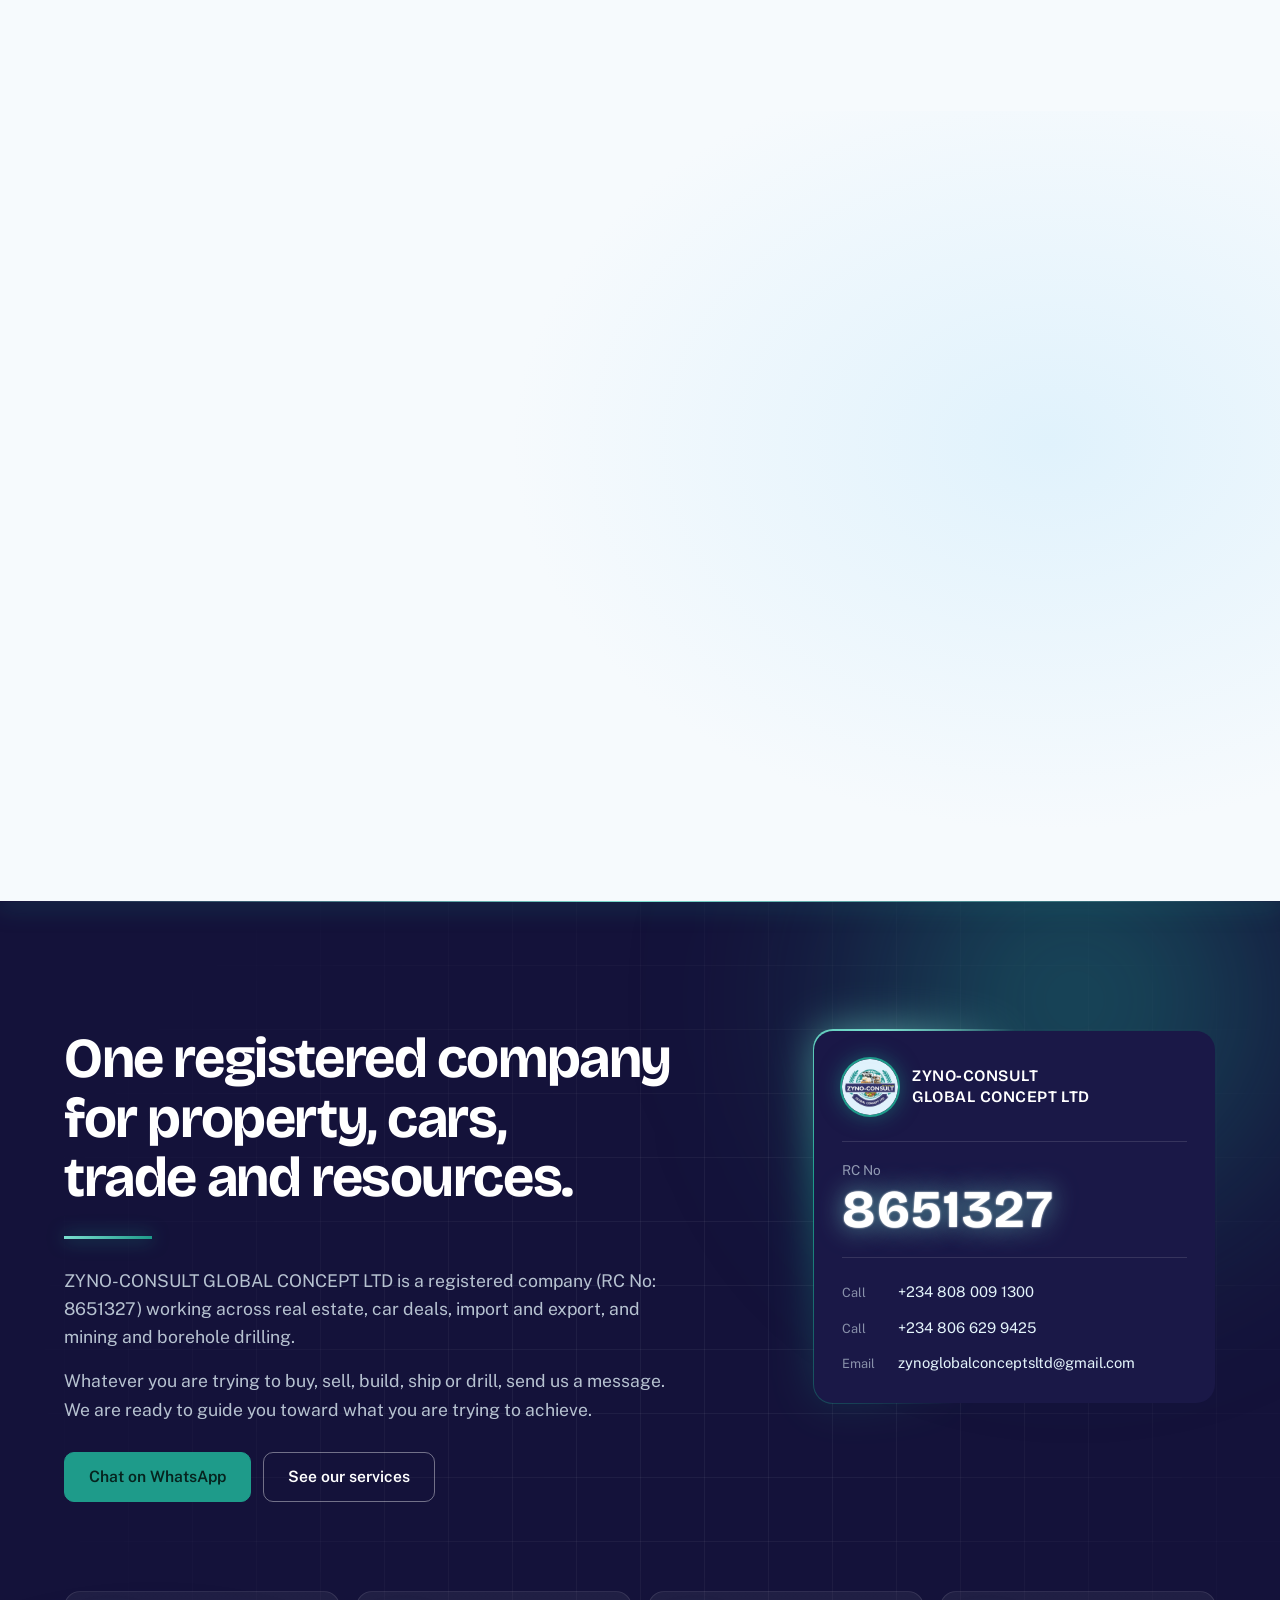
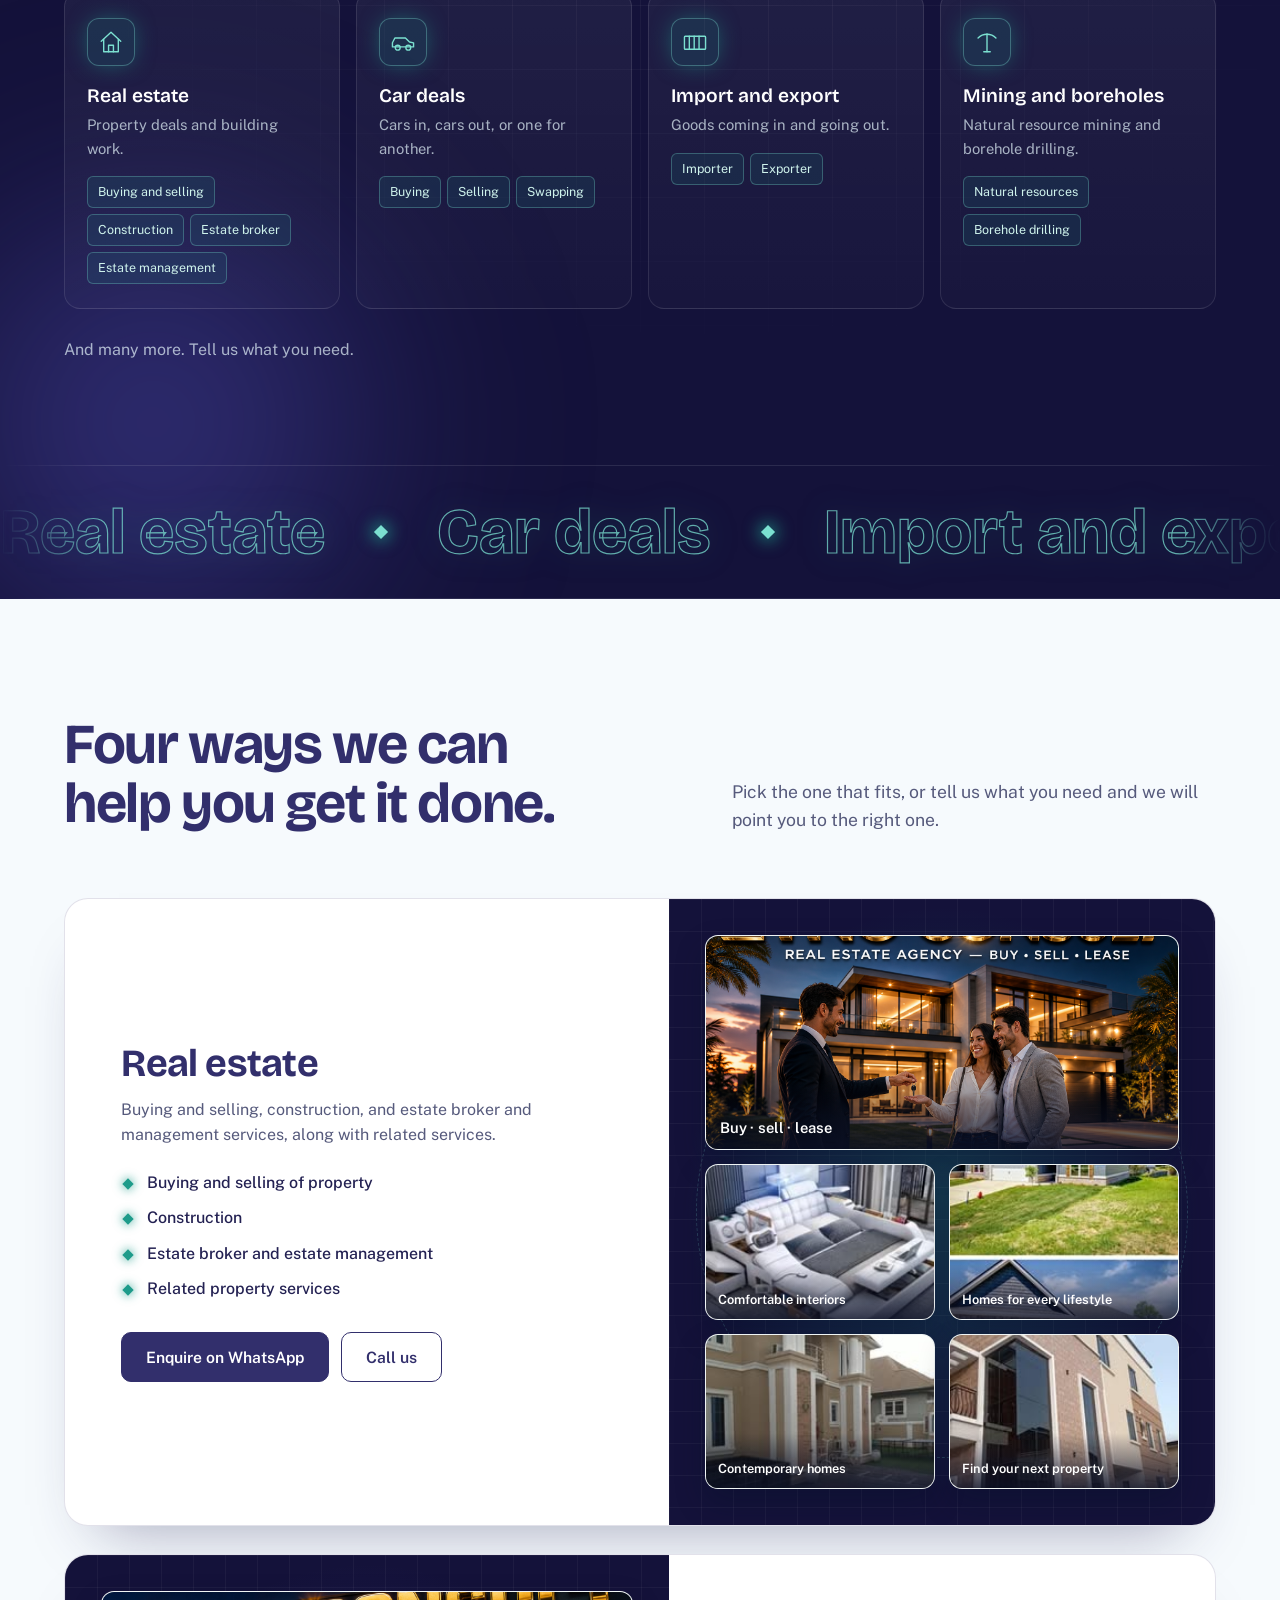
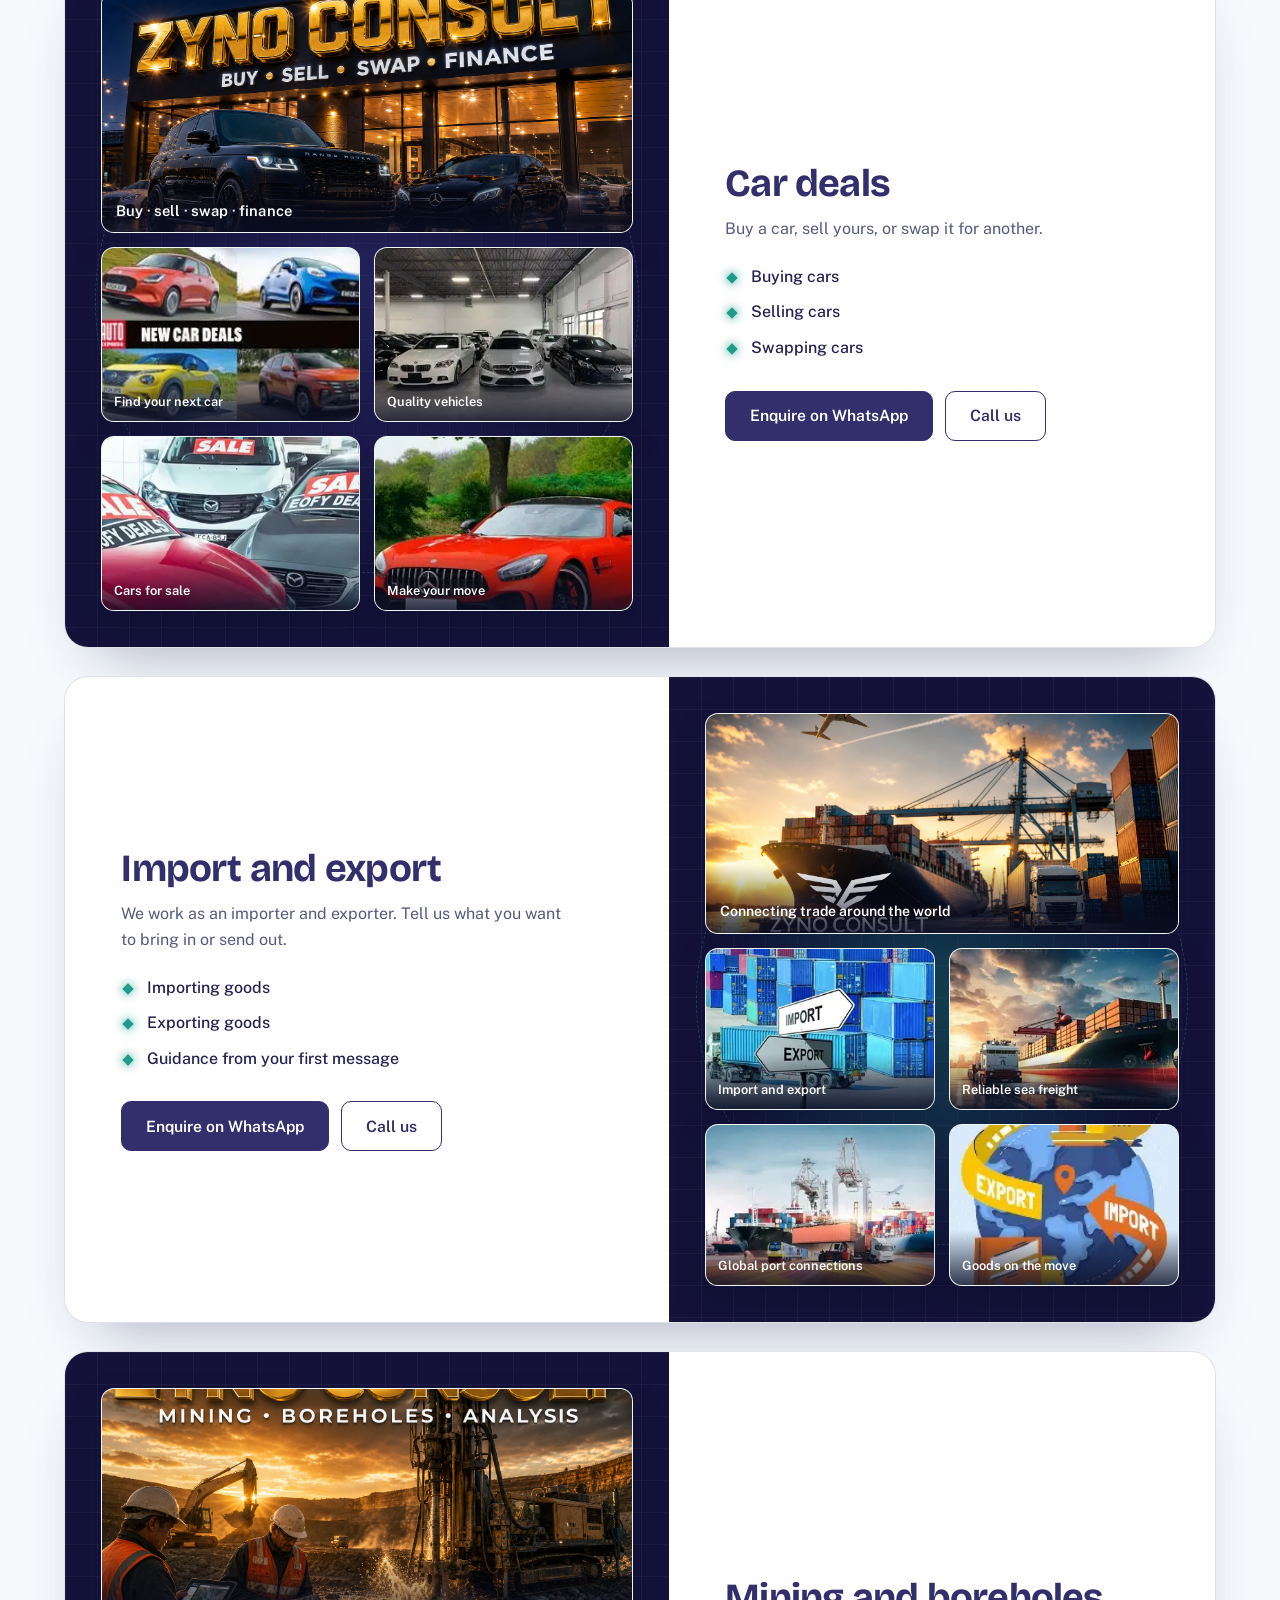
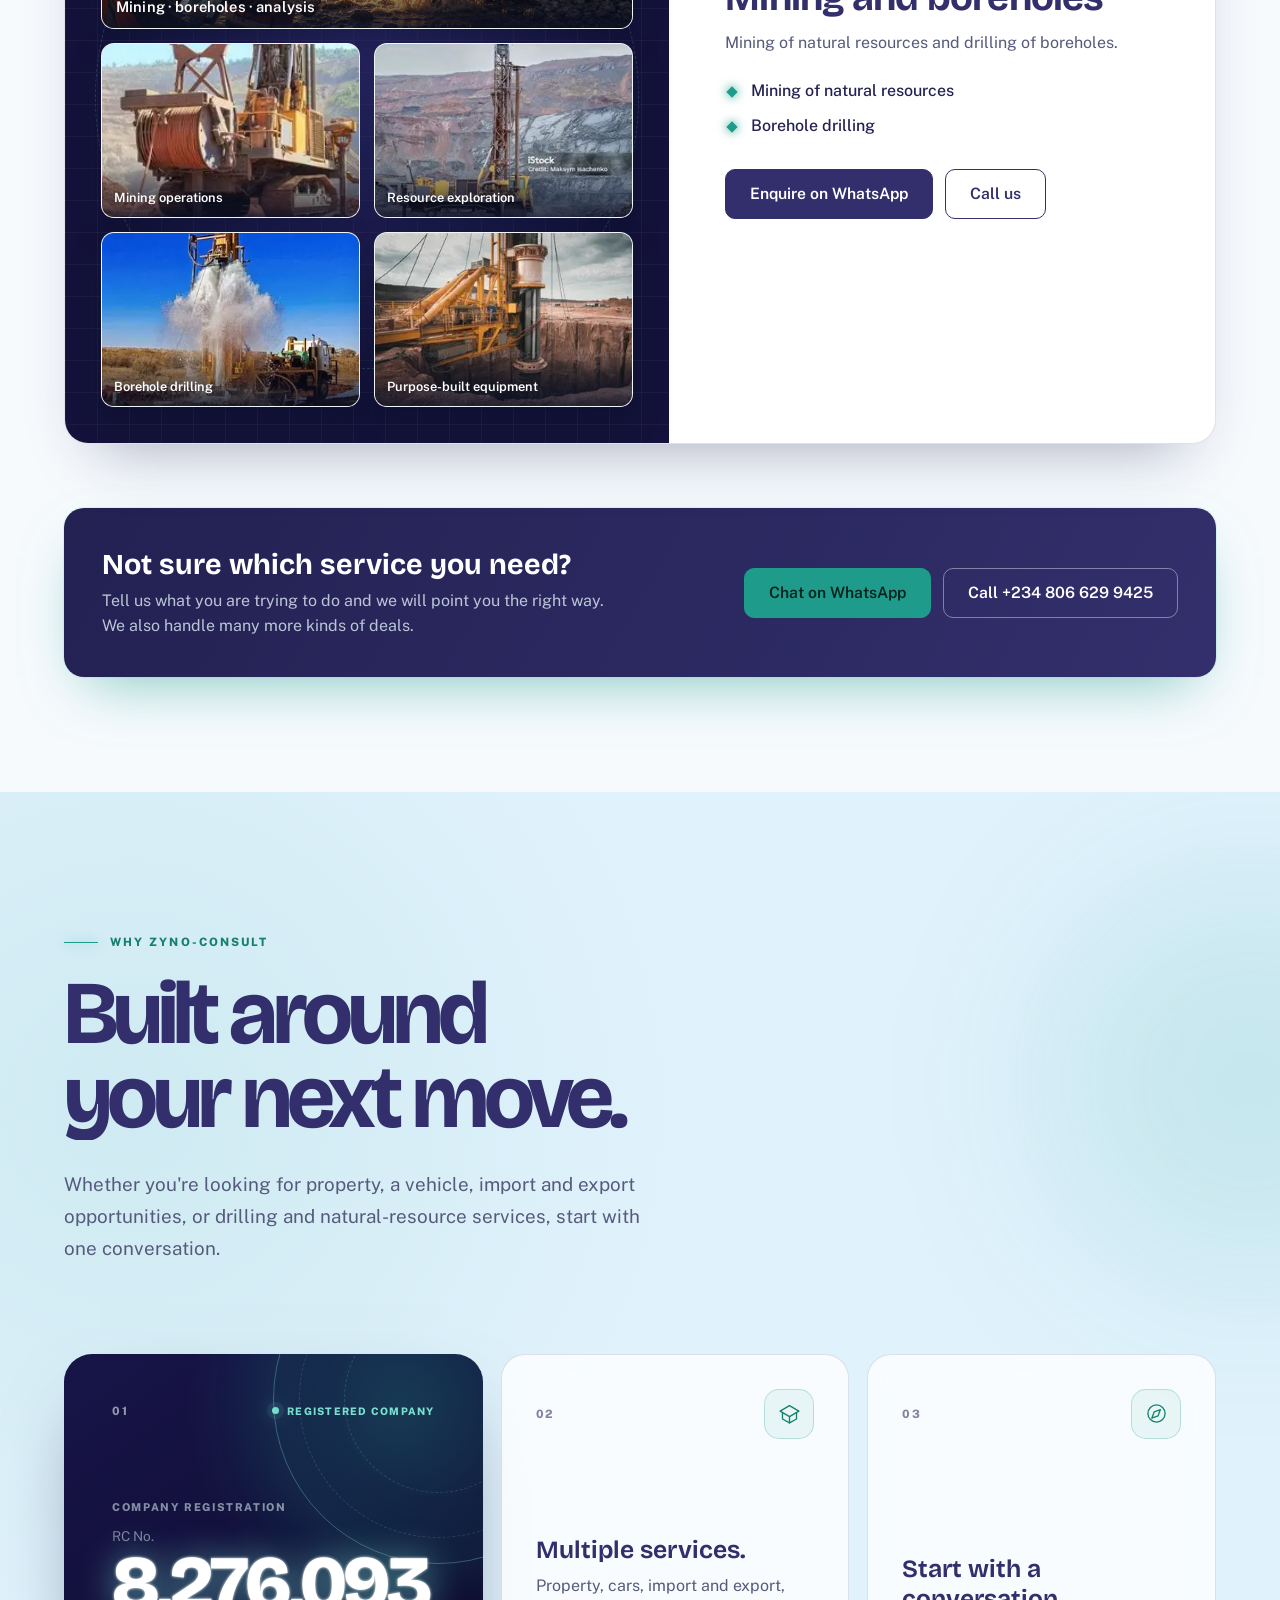
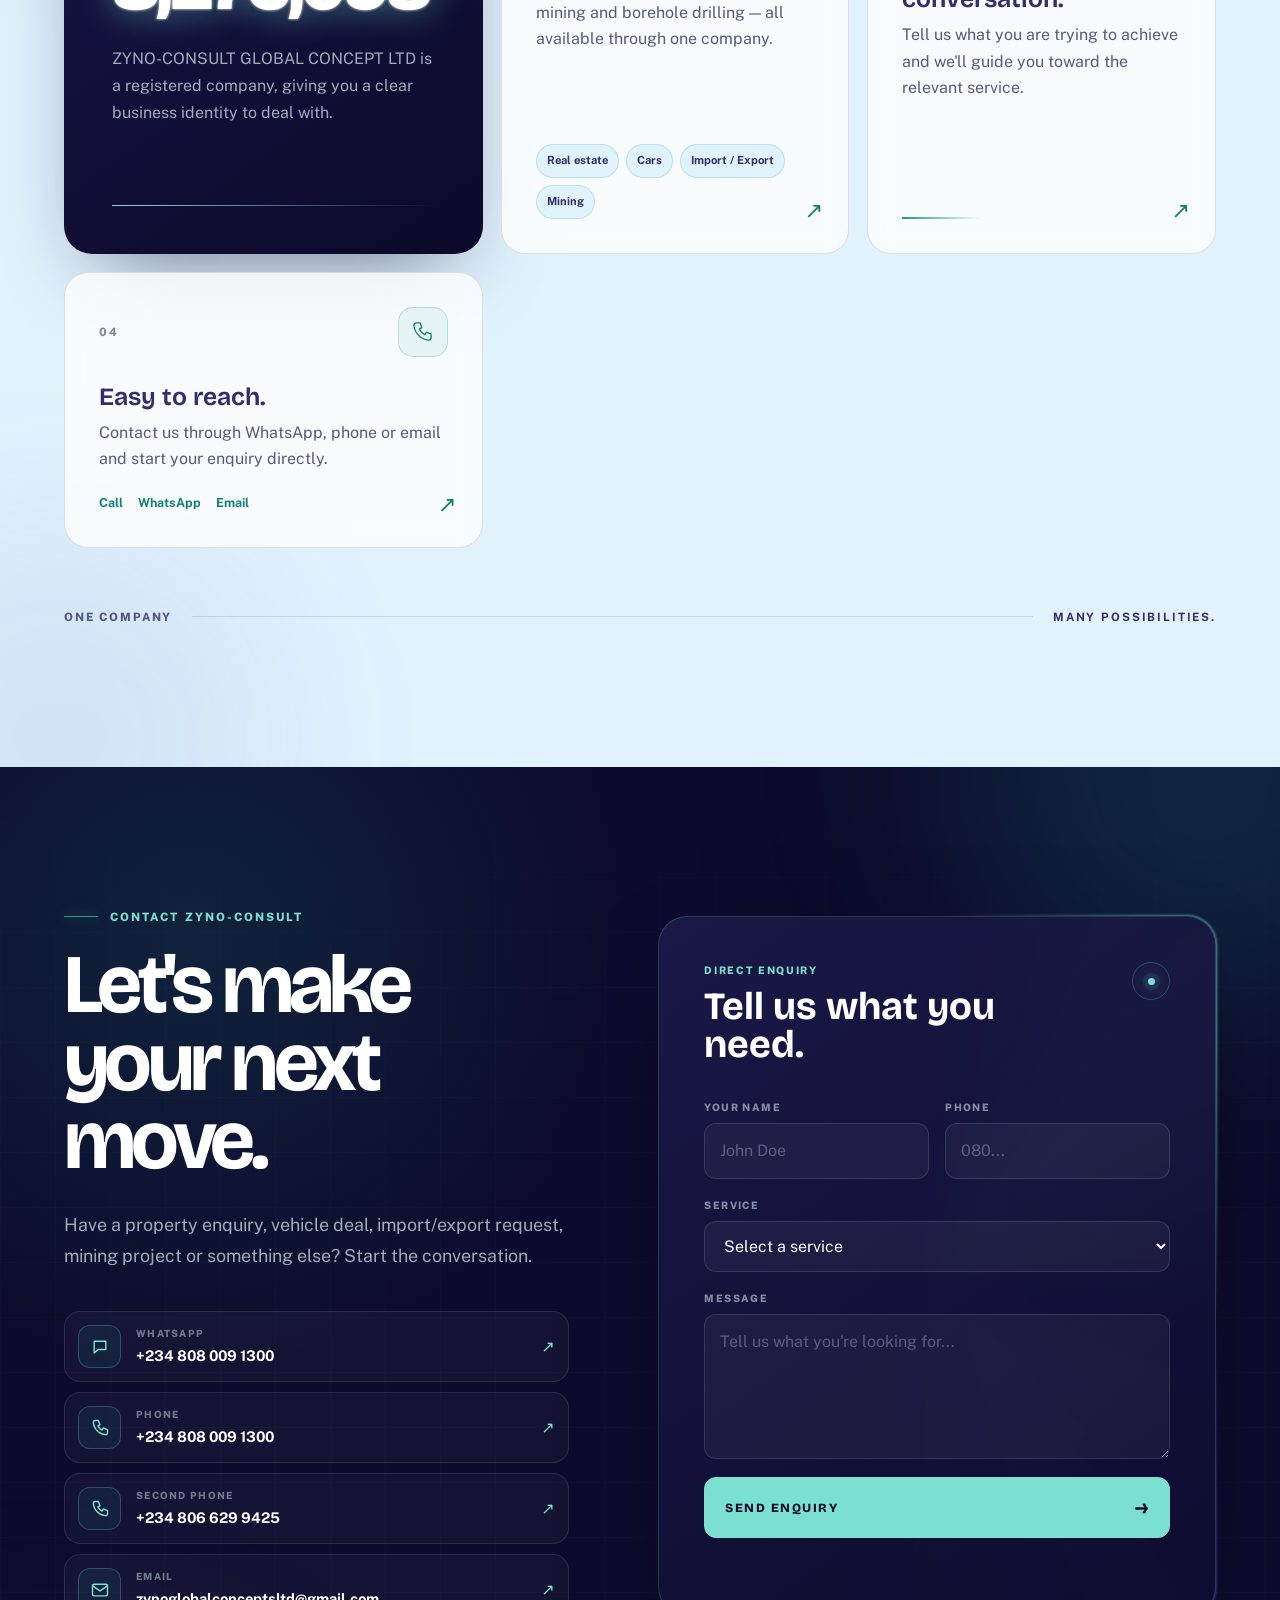
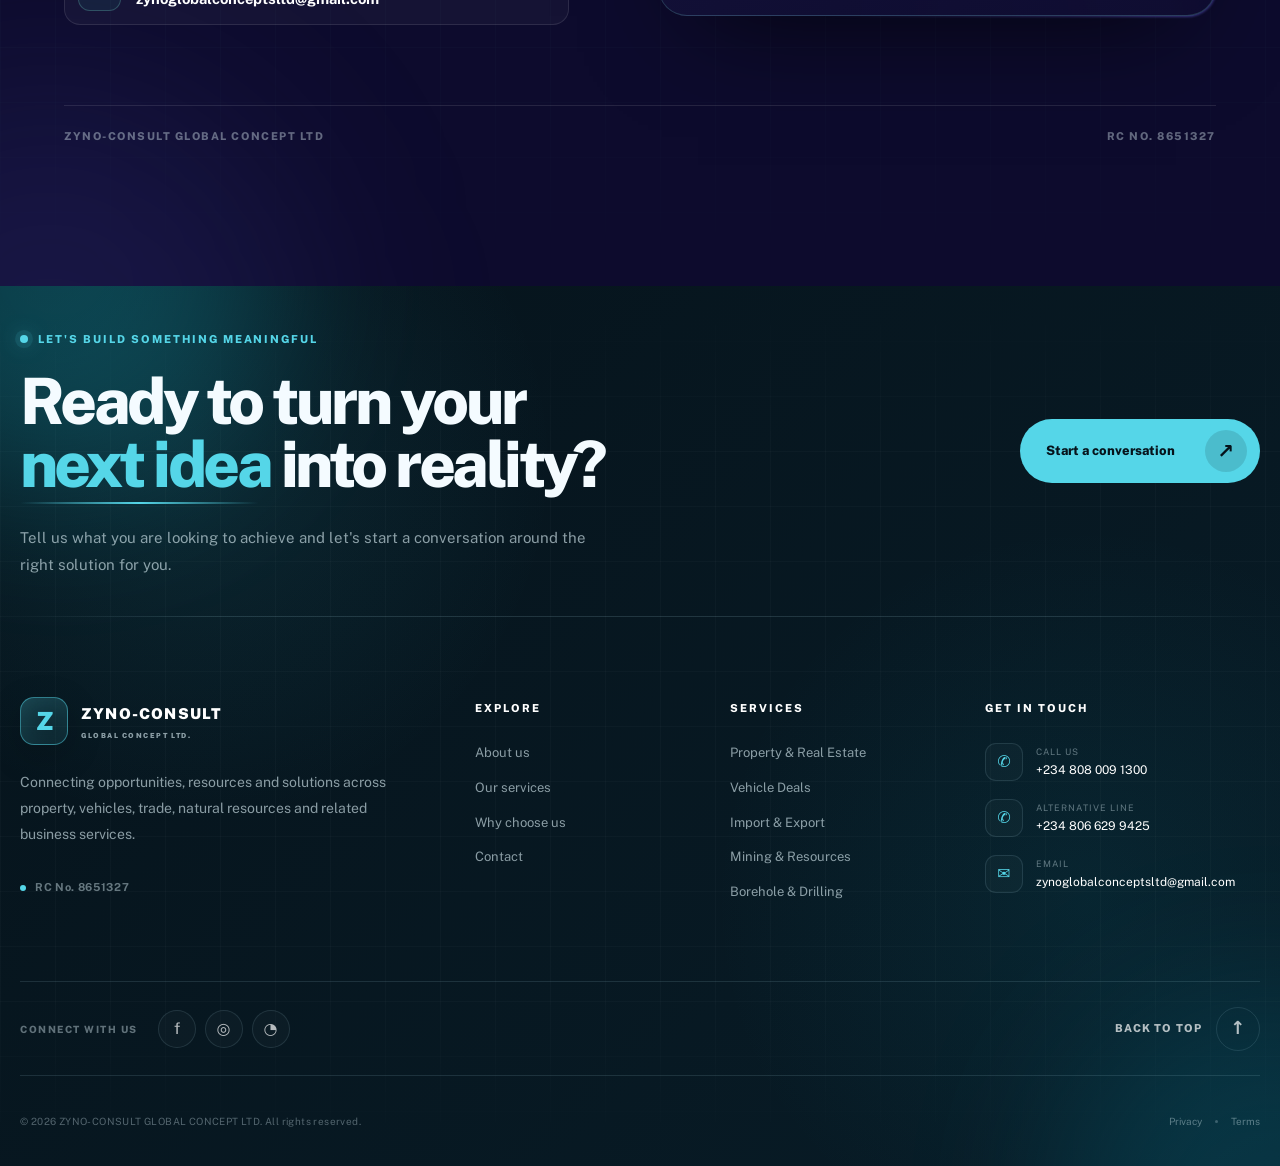
==== index.html @ 854aaab2 "initail commit" ====
<!DOCTYPE html>
<html lang="en">
<head>
  <meta charset="UTF-8">
  <meta name="viewport" content="width=device-width, initial-scale=1">
  <title>ZYNO-CONSULT GLOBAL CONCEPT LTD | Real estate, cars, import and export, mining</title>
  <meta name="description" content="ZYNO-CONSULT GLOBAL CONCEPT LTD (RC 8651327): real estate deals, car buying, selling and swapping, import and export, mining and borehole drilling.">
  <meta name="theme-color" content="#E0F2FC">
  <link rel="icon" href="logo-badge.png" type="image/png">
  <link rel="preload" as="image" href="logo-badge.png">

  <link rel="preconnect" href="https://fonts.googleapis.com">
  <link rel="preconnect" href="https://fonts.gstatic.com" crossorigin>
  <link href="https://fonts.googleapis.com/css2?family=Bricolage+Grotesque:opsz,wght@12..96,500..800&family=Public+Sans:wght@400;500;600&display=swap" rel="stylesheet">
  <link rel="stylesheet" href="style.css">

  <!-- Marks JS as active and guarantees the loader can never trap the page -->
  <script>
    (function () {
      var d = document.documentElement;
      d.classList.add('js', 'is-loading');
      setTimeout(function () {
        if (!d.classList.contains('is-ready')) {
          d.classList.remove('is-loading');
          d.classList.add('is-ready', 'loader-off');
        }
      }, 9000);
    })();
  </script>
</head>
<body>

  <!-- Loader: the logo rolls in, then the screen lifts away -->
  <div id="loader" class="loader" role="status" aria-label="Loading ZYNO-CONSULT">
    <div class="loader__inner">
      <img class="loader__logo" src="logo-badge.png" width="640" height="640" alt="">
      <div class="loader__bar" aria-hidden="true"><i></i></div>
    </div>
  </div>

  <!-- Top bar -->
  <div class="topbar">
    <div class="wrap topbar__in">
      <ul class="topbar__contact">
        <li><a href="tel:+2348080091300">+234 808 009 1300</a></li>
        <li><a href="tel:+2348066299425">+234 806 629 9425</a></li>
        <li class="topbar__mail"><a href="mailto:zynoglobalconceptsltd@gmail.com">zynoglobalconceptsltd@gmail.com</a></li>
      </ul>
      <p class="topbar__rc">RC No: 8651327</p>
    </div>
  </div>

  <!-- Sticky header -->
  <header class="site-header" id="siteHeader">
    <div class="wrap navbar">

      <a class="brand" href="#top" aria-label="ZYNO-CONSULT home">
        <img src="logo-badge.png" width="44" height="44" alt="">
        <span class="brand__text">
          <strong>ZYNO-CONSULT</strong>
          <small>Global Concept Ltd</small>
        </span>
      </a>

      <button class="burger" id="burger" type="button" aria-label="Open menu" aria-expanded="false" aria-controls="navPanel">
        <span></span><span></span><span></span>
      </button>

      <div class="nav-scrim" id="navScrim"></div>

      <nav class="nav" id="navPanel" aria-label="Main">
        <div class="nav__head">
          <span>Menu</span>
          <button class="nav__close" id="navClose" type="button" aria-label="Close menu">
            <svg viewBox="0 0 24 24" aria-hidden="true"><path d="M6 6l12 12M18 6 6 18"/></svg>
          </button>
        </div>

        <ul class="nav__list">
          <li><a class="nav__link is-active" href="#top">Home</a></li>
          <li><a class="nav__link" href="#about">About</a></li>
          <li class="has-menu">
            <div class="nav__row">
              <a class="nav__link" href="#services">Services</a>
              <button class="submenu-btn" type="button" aria-expanded="false" aria-label="Show services list">
                <svg viewBox="0 0 24 24" aria-hidden="true"><path d="m6 9 6 6 6-6"/></svg>
              </button>
            </div>
            <ul class="submenu">
              <li><a href="#real-estate">Real estate</a></li>
              <li><a href="#car-deals">Car deals</a></li>
              <li><a href="#import-export">Import and export</a></li>
              <li><a href="#mining-boreholes">Mining and boreholes</a></li>
            </ul>
          </li>
          <li><a class="nav__link" href="#why-us">Why choose us</a></li>
          <li><a class="nav__link" href="#contact">Contact</a></li>
        </ul>

        <div class="nav__foot">
          <a class="btn btn--small" href="https://wa.me/2348080091300?text=Hello%20ZYNO-CONSULT%2C%20I%20would%20like%20to%20make%20an%20enquiry." target="_blank" rel="noopener">WhatsApp us</a>
          <p class="nav__contact">
            <a href="tel:+2348080091300">+234 808 009 1300</a><br>
            <a href="tel:+2348066299425">+234 806 629 9425</a><br>
            <a href="mailto:zynoglobalconceptsltd@gmail.com">zynoglobalconceptsltd@gmail.com</a><br>
            RC No: 8651327
          </p>
        </div>
      </nav>

    </div>
  </header>

  <main>
    <section class="hero" id="top">
      <div class="wrap hero__main">
        <div class="hero__copy">
          <h1 class="hero__title">
            <span class="line"><span>Land, cars, cargo</span></span>
            <span class="line"><span>and minerals.</span></span>
            <span class="line"><span>One company to see</span></span>
            <span class="line"><span>it through.</span></span>
          </h1>
          <div class="reveal">
            <p class="hero__lead">
              We help you buy, sell, build, import, export and drill. Tell us what you need and we will guide you from your first message to done.
            </p>
            <div class="hero__actions">
              <a class="btn" href="#contact">Get a free qoute</a>
              <a class="btn btn--ghost" href="tel:+2348080091300">Call +234 808 009 1300</a>
            </div>
          </div>
        </div>

        <div class="badge reveal">
          <img src="logo-badge.png" width="640" height="640" alt="ZYNO-CONSULT Global Concept Ltd logo, RC No 8651327">
        </div>
      </div>

      <div class="services reveal">
        <ul class="services__grid">
          <li>
            <a href="#real-estate">
              <svg viewBox="0 0 32 32" aria-hidden="true"><path d="M4 15 16 4l12 11"/><path d="M7 13v15h18V13"/><path d="M13 28v-8h6v8"/></svg>
              <strong>Real estate</strong>
              <span>Buying, selling, construction and estate management.</span>
            </a>
          </li>
          <li>
            <a href="#car-deals">
              <svg viewBox="0 0 32 32" aria-hidden="true"><path d="M3 22v-5l3-6h13l5 5 5 1v5z"/><circle cx="9.5" cy="23" r="3"/><circle cx="22.5" cy="23" r="3"/></svg>
              <strong>Car deals</strong>
              <span>Buy, sell or swap cars.</span>
            </a>
          </li>
          <li>
            <a href="#import-export">
              <svg viewBox="0 0 32 32" aria-hidden="true"><rect x="3" y="9" width="26" height="16" rx="1"/><path d="M9 9v16M15 9v16M21 9v16"/></svg>
              <strong>Import and export</strong>
              <span>Goods brought in and shipped out.</span>
            </a>
          </li>
          <li>
            <a href="#mining-boreholes">
              <svg viewBox="0 0 32 32" aria-hidden="true"><path d="M5 11c6-6 16-6 22 0"/><path d="M16 6v22"/><path d="M12 28h8"/></svg>
              <strong>Mining and boreholes</strong>
              <span>Natural resource mining and borehole drilling.</span>
            </a>
          </li>
        </ul>
      </div>
    </section>

    <!-- Next sections go here, with these ids so the menu links work:
         #about, #services (containing #real-estate, #car-deals, #import-export, #mining-boreholes), #why-us, #contact -->
  </main>


        <!-- ================= ABOUT ================= -->
    <section class="about" id="about" aria-labelledby="about-title">
      <div class="about__glow about__glow--a" aria-hidden="true"></div>
      <div class="about__glow about__glow--b" aria-hidden="true"></div>
      <div class="about__grid-bg" aria-hidden="true"></div>

      <div class="wrap about__inner">
        <div class="about__head" data-reveal>
          <h2 class="about__title" id="about-title">
            <span class="mask"><span>One registered company</span></span>
            <span class="mask"><span>for property, cars,</span></span>
            <span class="mask"><span>trade and resources.</span></span>
          </h2>
          <span class="about__rule" aria-hidden="true"></span>
          <p class="about__text">
            ZYNO-CONSULT GLOBAL CONCEPT LTD is a registered company (RC No: 8651327) working across real estate, car deals, import and export, and mining and borehole drilling.
          </p>
          <p class="about__text">
            Whatever you are trying to buy, sell, build, ship or drill, send us a message. We are ready to guide you toward what you are trying to achieve.
          </p>
          <div class="about__actions">
            <a class="btn btn--glow" href="https://wa.me/2348080091300?text=Hello%20ZYNO-CONSULT%2C%20I%20would%20like%20to%20make%20an%20enquiry." target="_blank" rel="noopener">Chat on WhatsApp</a>
            <a class="btn btn--light" href="#services">See our services</a>
          </div>
        </div>

        <aside class="cert" data-reveal aria-label="Company details">
          <div class="cert__inner">
            <div class="cert__top">
              <img src="logo-badge.png" width="64" height="64" alt="">
              <p class="cert__name">ZYNO-CONSULT<br>GLOBAL CONCEPT LTD</p>
            </div>
            <p class="cert__rc"><span>RC No</span><strong>8651327</strong></p>
            <ul class="cert__list">
              <li><span>Call</span><a href="tel:+2348080091300">+234 808 009 1300</a></li>
              <li><span>Call</span><a href="tel:+2348066299425">+234 806 629 9425</a></li>
              <li><span>Email</span><a href="mailto:zynoglobalconceptsltd@gmail.com">zynoglobalconceptsltd@gmail.com</a></li>
            </ul>
          </div>
        </aside>
      </div>

      <div class="wrap about__cards">
        <ul class="cards" data-reveal>
          <li class="card" style="--i:0">
            <div class="card__icon"><svg viewBox="0 0 32 32" aria-hidden="true"><path d="M4 15 16 4l12 11"/><path d="M7 13v15h18V13"/><path d="M13 28v-8h6v8"/></svg></div>
            <h3>Real estate</h3>
            <p>Property deals and building work.</p>
            <ul class="chips">
              <li>Buying and selling</li><li>Construction</li><li>Estate broker</li><li>Estate management</li>
            </ul>
          </li>
          <li class="card" style="--i:1">
            <div class="card__icon"><svg viewBox="0 0 32 32" aria-hidden="true"><path d="M3 22v-5l3-6h13l5 5 5 1v5z"/><circle cx="9.5" cy="23" r="3"/><circle cx="22.5" cy="23" r="3"/></svg></div>
            <h3>Car deals</h3>
            <p>Cars in, cars out, or one for another.</p>
            <ul class="chips">
              <li>Buying</li><li>Selling</li><li>Swapping</li>
            </ul>
          </li>
          <li class="card" style="--i:2">
            <div class="card__icon"><svg viewBox="0 0 32 32" aria-hidden="true"><rect x="3" y="9" width="26" height="16" rx="1"/><path d="M9 9v16M15 9v16M21 9v16"/></svg></div>
            <h3>Import and export</h3>
            <p>Goods coming in and going out.</p>
            <ul class="chips">
              <li>Importer</li><li>Exporter</li>
            </ul>
          </li>
          <li class="card" style="--i:3">
            <div class="card__icon"><svg viewBox="0 0 32 32" aria-hidden="true"><path d="M5 11c6-6 16-6 22 0"/><path d="M16 6v22"/><path d="M12 28h8"/></svg></div>
            <h3>Mining and boreholes</h3>
            <p>Natural resource mining and borehole drilling.</p>
            <ul class="chips">
              <li>Natural resources</li><li>Borehole drilling</li>
            </ul>
          </li>
        </ul>
        <p class="about__more">And many more. Tell us what you need.</p>
      </div>

      <div class="marquee" data-reveal aria-hidden="true">
        <div class="marquee__track">
          <div class="marquee__group">
            <span>Real estate</span><i></i><span>Car deals</span><i></i><span>Import and export</span><i></i><span>Mining and boreholes</span><i></i><span>And many more</span><i></i>
          </div>
          <div class="marquee__group">
            <span>Real estate</span><i></i><span>Car deals</span><i></i><span>Import and export</span><i></i><span>Mining and boreholes</span><i></i><span>And many more</span><i></i>
          </div>
        </div>
      </div>
    </section>

 
    <!-- Next sections go here: #services (with #real-estate, #car-deals, #import-export, #mining-boreholes), #why-us, #contact -->

       <!-- ================= SERVICES ================= -->
    <section class="svcs" id="services" aria-labelledby="services-title">
      <div class="wrap">
        <div class="svcs__head" data-reveal>
          <h2 class="svcs__title" id="services-title">
            <span class="mask"><span>Four ways we can</span></span>
            <span class="mask"><span>help you get it done.</span></span>
          </h2>
          <p class="svcs__sub">Pick the one that fits, or tell us what you need and we will point you to the right one.</p>
        </div>

        <ol class="svc-stack">

          <!-- Real estate -->
          <li class="svc" id="real-estate" data-reveal style="--i:0">
            <article class="svc__card">
              <div class="svc__body">
                <h3 class="svc__title">Real estate</h3>
                <p class="svc__lead">Buying and selling, construction, and estate broker and management services, along with related services.</p>
                <ul class="svc__list">
                  <li>Buying and selling of property</li>
                  <li>Construction</li>
                  <li>Estate broker and estate management</li>
                  <li>Related property services</li>
                </ul>
                <div class="svc__cta">
                  <a class="btn" href="https://wa.me/2348080091300?text=Hello%20ZYNO-CONSULT%2C%20I%20would%20like%20to%20enquire%20about%20real%20estate." target="_blank" rel="noopener">Enquire on WhatsApp</a>
                  <a class="btn btn--ghost" href="tel:+2348080091300">Call us</a>
                </div>
              </div>
              <div class="svc__art svc__art--gallery svc__art--property" style="--tint:30,155,138">
                <div class="svc__gallery svc__property-gallery" aria-label="ZYNO-CONSULT real estate gallery">
                  <figure class="svc__photo svc__photo--hero" style="--photo-index:0">
                    <img src="zyno_real_estate.png" alt="ZYNO CONSULT real estate agency helping clients buy, sell, and lease homes" loading="lazy" decoding="async">
                    <figcaption>Buy · sell · lease</figcaption>
                  </figure>
                  <figure class="svc__photo" style="--photo-index:1">
                    <img src="zyno%20apart%201.jpg" alt="Modern white sectional sofa in a bright apartment" loading="lazy">
                    <figcaption>Comfortable interiors</figcaption>
                  </figure>
                  <figure class="svc__photo" style="--photo-index:2">
                    <img src="zyno%20part%202.jpg" alt="Modern detached home with a landscaped front lawn" loading="lazy">
                    <figcaption>Homes for every lifestyle</figcaption>
                  </figure>
                  <figure class="svc__photo" style="--photo-index:3">
                    <img src="zyno%20apart%203.jpg" alt="Contemporary multi-storey residential property" loading="lazy">
                    <figcaption>Contemporary homes</figcaption>
                  </figure>
                  <figure class="svc__photo" style="--photo-index:4">
                    <img src="zyno%20apart%20%204.jpg" alt="Spacious residential property with a covered entrance" loading="lazy">
                    <figcaption>Find your next property</figcaption>
                  </figure>
                </div>
              </div>
            </article>
          </li>

          <!-- Car deals -->
          <li class="svc" id="car-deals" data-reveal style="--i:1">
            <article class="svc__card">
              <div class="svc__body">
                <h3 class="svc__title">Car deals</h3>
                <p class="svc__lead">Buy a car, sell yours, or swap it for another.</p>
                <ul class="svc__list">
                  <li>Buying cars</li>
                  <li>Selling cars</li>
                  <li>Swapping cars</li>
                </ul>
                <div class="svc__cta">
                  <a class="btn" href="https://wa.me/2348080091300?text=Hello%20ZYNO-CONSULT%2C%20I%20would%20like%20to%20enquire%20about%20car%20deals." target="_blank" rel="noopener">Enquire on WhatsApp</a>
                  <a class="btn btn--ghost" href="tel:+2348080091300">Call us</a>
                </div>
              </div>
              <div class="svc__art svc__art--gallery svc__art--cars" style="--tint:91,87,201">
                <div class="svc__gallery svc__car-gallery" aria-label="ZYNO-CONSULT car deals gallery">
                  <figure class="svc__photo svc__photo--hero" style="--photo-index:0">
                    <img src="zyno_car_dealer_hero.png" alt="ZYNO CONSULT car dealership with premium vehicles and buy, sell, swap and finance services" loading="lazy" decoding="async">
                    <figcaption>Buy · sell · swap · finance</figcaption>
                  </figure>
                  <figure class="svc__photo" style="--photo-index:1">
                    <img src="zyno%20car.webp" alt="Selection of new cars available through ZYNO-CONSULT" loading="lazy" decoding="async">
                    <figcaption>Find your next car</figcaption>
                  </figure>
                  <figure class="svc__photo" style="--photo-index:2">
                    <img src="zyno%20car%202.webp" alt="Premium cars displayed inside a dealership showroom" loading="lazy" decoding="async">
                    <figcaption>Quality vehicles</figcaption>
                  </figure>
                  <figure class="svc__photo" style="--photo-index:3">
                    <img src="zyno%20car%203.webp" alt="Vehicles offered for sale" loading="lazy" decoding="async">
                    <figcaption>Cars for sale</figcaption>
                  </figure>
                  <figure class="svc__photo" style="--photo-index:4">
                    <img src="zyno%20car%204.webp" alt="Red performance car available through ZYNO-CONSULT car deals" loading="lazy" decoding="async">
                    <figcaption>Make your move</figcaption>
                  </figure>
                </div>
              </div>
            </article>
          </li>

          <!-- Import and export -->
          <li class="svc" id="import-export" data-reveal style="--i:2">
            <article class="svc__card">
              <div class="svc__body">
                <h3 class="svc__title">Import and export</h3>
                <p class="svc__lead">We work as an importer and exporter. Tell us what you want to bring in or send out.</p>
                <ul class="svc__list">
                  <li>Importing goods</li>
                  <li>Exporting goods</li>
                  <li>Guidance from your first message</li>
                </ul>
                <div class="svc__cta">
                  <a class="btn" href="https://wa.me/2348080091300?text=Hello%20ZYNO-CONSULT%2C%20I%20would%20like%20to%20enquire%20about%20import%20and%20export." target="_blank" rel="noopener">Enquire on WhatsApp</a>
                  <a class="btn btn--ghost" href="tel:+2348080091300">Call us</a>
                </div>
              </div>
              <div class="svc__art svc__art--gallery svc__art--trade" style="--tint:30,155,138">
                <div class="svc__gallery svc__trade-gallery" aria-label="ZYNO-CONSULT import and export gallery">
                  <figure class="svc__photo svc__photo--hero" style="--photo-index:0">
                    <img src="zyno_consult_hero.png" alt="ZYNO CONSULT import and export trading at a global shipping port" loading="lazy" decoding="async">
                    <figcaption>Connecting trade around the world</figcaption>
                  </figure>
                  <figure class="svc__photo" style="--photo-index:1">
                    <img src="zyno%20import%201.webp" alt="Shipping containers with import and export directions" loading="lazy" decoding="async">
                    <figcaption>Import and export</figcaption>
                  </figure>
                  <figure class="svc__photo" style="--photo-index:2">
                    <img src="zyno%20import%202.webp" alt="Cargo ship carrying containers at sunset" loading="lazy" decoding="async">
                    <figcaption>Reliable sea freight</figcaption>
                  </figure>
                  <figure class="svc__photo" style="--photo-index:3">
                    <img src="import%203.webp" alt="Cargo ships and containers at an international port" loading="lazy" decoding="async">
                    <figcaption>Global port connections</figcaption>
                  </figure>
                  <figure class="svc__photo" style="--photo-index:4">
                    <img src="zyno%20import%204.webp" alt="Illustration of goods moving between countries by ship and truck" loading="lazy" decoding="async">
                    <figcaption>Goods on the move</figcaption>
                  </figure>
                </div>
              </div>
            </article>
          </li>

          <!-- Mining and boreholes -->
          <li class="svc" id="mining-boreholes" data-reveal style="--i:3">
            <article class="svc__card">
              <div class="svc__body">
                <h3 class="svc__title">Mining and boreholes</h3>
                <p class="svc__lead">Mining of natural resources and drilling of boreholes.</p>
                <ul class="svc__list">
                  <li>Mining of natural resources</li>
                  <li>Borehole drilling</li>
                </ul>
                <div class="svc__cta">
                  <a class="btn" href="https://wa.me/2348080091300?text=Hello%20ZYNO-CONSULT%2C%20I%20would%20like%20to%20enquire%20about%20mining%20and%20borehole%20drilling." target="_blank" rel="noopener">Enquire on WhatsApp</a>
                  <a class="btn btn--ghost" href="tel:+2348080091300">Call us</a>
                </div>
              </div>
              <div class="svc__art svc__art--gallery svc__art--mining" style="--tint:91,87,201">
                <div class="svc__gallery svc__mining-gallery" aria-label="ZYNO-CONSULT mining and borehole gallery">
                  <figure class="svc__photo svc__photo--hero" style="--photo-index:0">
                    <img src="zyno_mining_borehole.png" alt="ZYNO CONSULT mining, borehole drilling, and geological analysis operations" loading="lazy" decoding="async">
                    <figcaption>Mining · boreholes · analysis</figcaption>
                  </figure>
                  <figure class="svc__photo" style="--photo-index:1">
                    <img src="zyno%20mining.webp" alt="Large drilling rig operating at a mining site" loading="lazy" decoding="async">
                    <figcaption>Mining operations</figcaption>
                  </figure>
                  <figure class="svc__photo" style="--photo-index:2">
                    <img src="zyno%20mining%202.webp" alt="Drilling rig working in an open-pit mine" loading="lazy" decoding="async">
                    <figcaption>Resource exploration</figcaption>
                  </figure>
                  <figure class="svc__photo" style="--photo-index:3">
                    <img src="zyno%20mining%203.webp" alt="Borehole drilling equipment bringing water to the surface" loading="lazy" decoding="async">
                    <figcaption>Borehole drilling</figcaption>
                  </figure>
                  <figure class="svc__photo" style="--photo-index:4">
                    <img src="zyno%20mining%204.webp" alt="Heavy-duty mining drill working into the ground" loading="lazy" decoding="async">
                    <figcaption>Purpose-built equipment</figcaption>
                  </figure>
                </div>
              </div>
            </article>
          </li>

        </ol>

        <div class="svcs__more" data-reveal>
          <div>
            <h3>Not sure which service you need?</h3>
            <p>Tell us what you are trying to do and we will point you the right way. We also handle many more kinds of deals.</p>
          </div>
          <div class="svcs__more-actions">
            <a class="btn btn--glow" href="https://wa.me/2348080091300?text=Hello%20ZYNO-CONSULT%2C%20I%20would%20like%20to%20make%20an%20enquiry." target="_blank" rel="noopener">Chat on WhatsApp</a>
            <a class="btn btn--light" href="tel:+2348066299425">Call +234 806 629 9425</a>
          </div>
        </div>
      </div>
    </section>
    <!-- ================= WHY CHOOSE US ================= -->
<section class="why-pro" id="why-us" aria-labelledby="why-pro-title">

  <div class="why-pro__ambient why-pro__ambient--one"></div>
  <div class="why-pro__ambient why-pro__ambient--two"></div>

  <div class="wrap">

    <div class="why-pro__intro" data-reveal>

      <div class="section-kicker">
        <span></span>
        WHY ZYNO-CONSULT
      </div>

      <h2 id="why-pro-title">
        <span class="text-reveal">
          <span>Built around</span>
        </span>

        <span class="text-reveal">
          <span>your next move.</span>
        </span>
      </h2>

      <p>
        Whether you're looking for property, a vehicle, import and export
        opportunities, or drilling and natural-resource services,
        start with one conversation.
      </p>

    </div>


    <div class="why-pro__layout">

      <!-- MAIN CARD -->
      <article class="why-pro__main" data-reveal>

        <div class="why-pro__orb"></div>

        <div class="why-pro__main-top">
          <span class="why-pro__number">01</span>

          <span class="why-pro__status">
            <i></i>
            REGISTERED COMPANY
          </span>
        </div>

        <div class="why-pro__main-content">

          <span class="why-pro__label">
            COMPANY REGISTRATION
          </span>

          <div class="why-pro__rc">
            <span>RC No.</span>
            <strong data-count="8651327">8,651,327</strong>
          </div>

          <p>
            ZYNO-CONSULT GLOBAL CONCEPT LTD is a registered company,
            giving you a clear business identity to deal with.
          </p>

        </div>

        <div class="why-pro__main-line"></div>

      </article>


      <!-- CARD 02 -->
      <article class="why-pro__card" data-reveal style="--delay:.12s">

        <div class="why-pro__card-head">
          <span class="why-pro__number">02</span>

          <div class="why-pro__icon">
            <svg viewBox="0 0 32 32">
              <path d="M4 13 16 6l12 7-12 7z"/>
              <path d="M7 15v8l9 5 9-5v-8"/>
              <path d="M16 20v8"/>
            </svg>
          </div>
        </div>

        <div>
          <h3>Multiple services.</h3>

          <p>
            Property, cars, import and export, mining and borehole
            drilling — all available through one company.
          </p>
        </div>

        <div class="why-pro__chips">
          <span>Real estate</span>
          <span>Cars</span>
          <span>Import / Export</span>
          <span>Mining</span>
        </div>

        <div class="why-pro__arrow">↗</div>

      </article>


      <!-- CARD 03 -->
      <article class="why-pro__card" data-reveal style="--delay:.24s">

        <div class="why-pro__card-head">
          <span class="why-pro__number">03</span>

          <div class="why-pro__icon">
            <svg viewBox="0 0 32 32">
              <circle cx="16" cy="16" r="11"/>
              <path d="m21 11-3 8-8 3 3-8z"/>
            </svg>
          </div>
        </div>

        <div>
          <h3>Start with a conversation.</h3>

          <p>
            Tell us what you are trying to achieve and we'll guide
            you toward the relevant service.
          </p>
        </div>

        <div class="why-pro__mini-line"></div>

        <div class="why-pro__arrow">↗</div>

      </article>


      <!-- CARD 04 -->
      <article class="why-pro__card" data-reveal style="--delay:.36s">

        <div class="why-pro__card-head">
          <span class="why-pro__number">04</span>

          <div class="why-pro__icon">
            <svg viewBox="0 0 32 32">
              <path d="M8 5h5l2 6-3 2a15 15 0 0 0 7 7l2-3 6 2v5a3 3 0 0 1-3 3A21 21 0 0 1 5 8a3 3 0 0 1 3-3z"/>
            </svg>
          </div>
        </div>

        <div>
          <h3>Easy to reach.</h3>

          <p>
            Contact us through WhatsApp, phone or email and
            start your enquiry directly.
          </p>
        </div>

        <div class="why-pro__contact-links">
          <a href="tel:+2348080091300">Call</a>
          <a href="https://wa.me/2348080091300" target="_blank">WhatsApp</a>
          <a href="mailto:zynoglobalconceptsltd@gmail.com">Email</a>
        </div>

        <div class="why-pro__arrow">↗</div>

      </article>

    </div>


    <div class="why-pro__bottom" data-reveal>

      <span>
        ONE COMPANY
      </span>

      <div class="why-pro__bottom-line"></div>

      <strong>
        MANY POSSIBILITIES.
      </strong>

    </div>

  </div>
</section>


<!-- ================= CONTACT ================= -->
<section class="contact-pro" id="contact" aria-labelledby="contact-pro-title">

  <div class="contact-pro__grid"></div>

  <div class="contact-pro__glow contact-pro__glow--one"></div>
  <div class="contact-pro__glow contact-pro__glow--two"></div>

  <div class="wrap">

    <div class="contact-pro__layout">

      <!-- LEFT -->
      <div class="contact-pro__left" data-reveal>

        <div class="section-kicker section-kicker--light">
          <span></span>
          CONTACT ZYNO-CONSULT
        </div>

        <h2 id="contact-pro-title">

          <span class="text-reveal">
            <span>Let's make</span>
          </span>

          <span class="text-reveal">
            <span>your next move.</span>
          </span>

        </h2>

        <p class="contact-pro__intro">
          Have a property enquiry, vehicle deal, import/export
          request, mining project or something else?
          Start the conversation.
        </p>


        <div class="contact-pro__methods">

          <a
            class="contact-pro__method"
            href="https://wa.me/2348080091300"
            target="_blank"
            rel="noopener"
          >

            <div class="contact-pro__method-icon">
              <svg viewBox="0 0 24 24">
                <path d="M5 5h14v10H10l-5 4z"/>
              </svg>
            </div>

            <div>
              <small>WHATSAPP</small>
              <strong>+234 808 009 1300</strong>
            </div>

            <span>↗</span>

          </a>


          <a
            class="contact-pro__method"
            href="tel:+2348080091300"
          >

            <div class="contact-pro__method-icon">
              <svg viewBox="0 0 24 24">
                <path d="M6 3h4l2 5-2.5 1.5a11 11 0 0 0 5 5L16 12l5 2v4a2 2 0 0 1-2 2A16 16 0 0 1 4 5a2 2 0 0 1 2-2z"/>
              </svg>
            </div>

            <div>
              <small>PHONE</small>
              <strong>+234 808 009 1300</strong>
            </div>

            <span>↗</span>

          </a>


          <a
            class="contact-pro__method"
            href="tel:+2348066299425"
          >

            <div class="contact-pro__method-icon">
              <svg viewBox="0 0 24 24">
                <path d="M6 3h4l2 5-2.5 1.5a11 11 0 0 0 5 5L16 12l5 2v4a2 2 0 0 1-2 2A16 16 0 0 1 4 5a2 2 0 0 1 2-2z"/>
              </svg>
            </div>

            <div>
              <small>SECOND PHONE</small>
              <strong>+234 806 629 9425</strong>
            </div>

            <span>↗</span>

          </a>


          <a
            class="contact-pro__method"
            href="mailto:zynoglobalconceptsltd@gmail.com"
          >

            <div class="contact-pro__method-icon">
              <svg viewBox="0 0 24 24">
                <rect x="3" y="5" width="18" height="14" rx="2"/>
                <path d="m3 7 9 6 9-6"/>
              </svg>
            </div>

            <div>
              <small>EMAIL</small>
              <strong>zynoglobalconceptsltd@gmail.com</strong>
            </div>

            <span>↗</span>

          </a>

        </div>

      </div>


      <!-- RIGHT FORM -->
      <div class="contact-pro__form-wrap" data-reveal>

        <div class="contact-pro__form-glow"></div>

        <div class="contact-pro__form">

          <div class="contact-pro__form-head">

            <div>
              <span>DIRECT ENQUIRY</span>

              <h3>
                Tell us what
                you need.
              </h3>
            </div>

            <div class="contact-pro__form-dot">
              <i></i>
            </div>

          </div>


          <form id="enquiryFormPro">

            <div class="contact-pro__fields">

              <div class="contact-pro__field">
                <label for="pro-name">
                  YOUR NAME
                </label>

                <input
                  id="pro-name"
                  type="text"
                  name="name"
                  placeholder="John Doe"
                  required
                >
              </div>


              <div class="contact-pro__field">
                <label for="pro-phone">
                  PHONE
                </label>

                <input
                  id="pro-phone"
                  type="tel"
                  name="phone"
                  placeholder="080..."
                >
              </div>

            </div>


            <div class="contact-pro__field">

              <label for="pro-service">
                SERVICE
              </label>

              <div class="contact-pro__select">

                <select
                  id="pro-service"
                  name="service"
                  required
                >

                  <option value="" disabled selected>
                    Select a service
                  </option>

                  <option value="Real estate">
                    Real estate
                  </option>

                  <option value="Car deals">
                    Car deals
                  </option>

                  <option value="Import and export">
                    Import and export
                  </option>

                  <option value="Mining and boreholes">
                    Mining and boreholes
                  </option>

                  <option value="Other enquiry">
                    Other enquiry
                  </option>

                </select>

              </div>

            </div>


            <div class="contact-pro__field">

              <label for="pro-message">
                MESSAGE
              </label>

              <textarea
                id="pro-message"
                name="message"
                placeholder="Tell us what you're looking for..."
                required
                minlength="10"
              ></textarea>

            </div>


            <button
              class="contact-pro__submit"
              type="submit"
            >

              <span>
                SEND ENQUIRY
              </span>

              <strong>
                →
              </strong>

            </button>


            <p
              class="contact-pro__status"
              id="proFormStatus"
              aria-live="polite"
            ></p>

          </form>

        </div>

      </div>

    </div>


    <div class="contact-pro__bottom" data-reveal>

      <span>
        ZYNO-CONSULT GLOBAL CONCEPT LTD
      </span>

      <span>
        RC NO. 8651327
      </span>

    </div>

  </div>

</section>
<!-- =========================================================
     PREMIUM FOOTER
========================================================= -->
<footer class="zy-footer" id="footer">

  <!-- Ambient background -->
  <div class="zy-footer__orb zy-footer__orb--one"></div>
  <div class="zy-footer__orb zy-footer__orb--two"></div>
  <div class="zy-footer__grid"></div>

  <div class="zy-footer__container">

    <!-- TOP CTA -->
    <div class="zy-footer__cta">

      <div class="zy-footer__cta-copy">
        <span class="zy-footer__eyebrow">
          <span class="zy-footer__eyebrow-dot"></span>
          Let's build something meaningful
        </span>

        <h2>
          Ready to turn your
          <span>next idea</span>
          into reality?
        </h2>

        <p>
          Tell us what you are looking to achieve and let's start
          a conversation around the right solution for you.
        </p>
      </div>

      <a href="#contact" class="zy-footer__cta-button">
        <span>Start a conversation</span>
        <span class="zy-footer__cta-arrow">↗</span>
      </a>

    </div>


    <!-- DIVIDER -->
    <div class="zy-footer__divider"></div>


    <!-- MAIN FOOTER -->
    <div class="zy-footer__main">

      <!-- BRAND -->
      <div class="zy-footer__brand">

        <a href="#" class="zy-footer__logo">
          <span class="zy-footer__logo-mark">Z</span>

          <span class="zy-footer__logo-text">
            ZYNO-CONSULT
            <small>GLOBAL CONCEPT LTD.</small>
          </span>
        </a>

        <p class="zy-footer__description">
          Connecting opportunities, resources and solutions
          across property, vehicles, trade, natural resources
          and related business services.
        </p>

        <div class="zy-footer__registered">
          <span class="zy-footer__registered-dot"></span>
          RC No. 8651327
        </div>

      </div>


      <!-- NAVIGATION -->
      <div class="zy-footer__column">

        <h3>Explore</h3>

        <ul>
          <li>
            <a href="#about">
              <span>About us</span>
              <i>↗</i>
            </a>
          </li>

          <li>
            <a href="#services">
              <span>Our services</span>
              <i>↗</i>
            </a>
          </li>

          <li>
            <a href="#why-us">
              <span>Why choose us</span>
              <i>↗</i>
            </a>
          </li>

          <li>
            <a href="#contact">
              <span>Contact</span>
              <i>↗</i>
            </a>
          </li>
        </ul>

      </div>


      <!-- SERVICES -->
      <div class="zy-footer__column">

        <h3>Services</h3>

        <ul>
          <li>
            <a href="#services">
              <span>Property & Real Estate</span>
              <i>↗</i>
            </a>
          </li>

          <li>
            <a href="#services">
              <span>Vehicle Deals</span>
              <i>↗</i>
            </a>
          </li>

          <li>
            <a href="#services">
              <span>Import & Export</span>
              <i>↗</i>
            </a>
          </li>

          <li>
            <a href="#services">
              <span>Mining & Resources</span>
              <i>↗</i>
            </a>
          </li>

          <li>
            <a href="#services">
              <span>Borehole & Drilling</span>
              <i>↗</i>
            </a>
          </li>
        </ul>

      </div>


      <!-- CONTACT -->
      <div class="zy-footer__column zy-footer__contact">

        <h3>Get in touch</h3>

        <a href="tel:+2348080091300" class="zy-footer__contact-item">
          <span class="zy-footer__contact-icon">✆</span>

          <span>
            <small>Call us</small>
            +234 808 009 1300
          </span>
        </a>

        <a href="tel:+2348066299425" class="zy-footer__contact-item">
          <span class="zy-footer__contact-icon">✆</span>

          <span>
            <small>Alternative line</small>
            +234 806 629 9425
          </span>
        </a>

        <a
          href="mailto:zynoglobalconceptsltd@gmail.com"
          class="zy-footer__contact-item"
        >
          <span class="zy-footer__contact-icon">✉</span>

          <span>
            <small>Email</small>
            zynoglobalconceptsltd@gmail.com
          </span>
        </a>

      </div>

    </div>


    <!-- SOCIAL / LOWER AREA -->
    <div class="zy-footer__lower">

      <div class="zy-footer__social">

        <span>Connect with us</span>

        <div class="zy-footer__social-links">

          <a href="#" aria-label="Facebook">
            <span>f</span>
          </a>

          <a href="#" aria-label="Instagram">
            <span>◎</span>
          </a>

          <a
            href="https://wa.me/2348080091300"
            target="_blank"
            rel="noopener"
            aria-label="WhatsApp"
          >
            <span>◔</span>
          </a>

        </div>

      </div>


      <a href="#top" class="zy-footer__back-top">
        <span>Back to top</span>
        <strong>↑</strong>
      </a>

    </div>


    <!-- COPYRIGHT -->
    <div class="zy-footer__bottom">

      <p>
        © <span id="zy-footer-year"></span>
        ZYNO-CONSULT GLOBAL CONCEPT LTD.
        All rights reserved.
      </p>

      <div class="zy-footer__bottom-links">
        <a href="#">Privacy</a>
        <span></span>
        <a href="#">Terms</a>
      </div>

    </div>

  </div>

</footer>
       <script src="script.js"></script>
    <!-- Next sections go here: #why-us, #contact -->
</body>
</html>
---- style.css ----
/* ZYNO-CONSULT GLOBAL CONCEPT LTD — header, hero, loader
   Colours are taken from the logo: navy banner, teal globe, sky background. */

:root {
  --navy: #322F6C;
  --navy-deep: #232152;
  --teal: #1E9B8A;
  --teal-deep: #16806F;
  --sky: #E0F2FC;
  --paper: #F6FAFD;
  --muted: #565A7C;
  --rule: rgba(50, 47, 108, .14);
  --display: "Bricolage Grotesque", "Segoe UI", system-ui, sans-serif;
  --body: "Public Sans", "Segoe UI", system-ui, sans-serif;
  --ease-out: cubic-bezier(.2, .8, .2, 1);
  --ease-lift: cubic-bezier(.76, 0, .24, 1);
  --pad: clamp(18px, 5vw, 64px);
  --wrap: 1360px;
  --topbar-h: 38px;
  --nav-h: 72px;
}

*, *::before, *::after { box-sizing: border-box; }
html { -webkit-text-size-adjust: 100%; scroll-behavior: smooth; scroll-padding-top: 88px; }
html.is-loading,
html.menu-open { overflow: hidden; }
body {
  margin: 0;
  background: var(--paper);
  color: var(--navy-deep);
  font-family: var(--body);
  line-height: 1.6;
  -webkit-font-smoothing: antialiased;
}
img { display: block; max-width: 100%; height: auto; }
a { color: inherit; text-decoration: none; }
ul { list-style: none; margin: 0; padding: 0; }
button { font: inherit; color: inherit; }
:focus-visible { outline: 2px solid var(--teal-deep); outline-offset: 3px; }

.wrap { width: 100%; max-width: var(--wrap); margin-inline: auto; padding-inline: var(--pad); }

/* ---------- Loader ---------- */
.loader {
  position: fixed;
  inset: 0;
  z-index: 100;
  display: grid;
  place-items: center;
  overflow: hidden;
  background: var(--sky);
  transition: transform .95s var(--ease-lift);
}
.loader-off .loader { display: none; }
.loader.is-leaving { transform: translateY(-100%); }

.loader__inner {
  display: flex;
  flex-direction: column;
  align-items: center;
  transition: opacity .35s ease;
}
.loader.is-leaving .loader__inner { opacity: 0; }

.loader__logo {
  width: clamp(150px, 42vw, 220px);
  height: auto;
  border-radius: 50%;
  box-shadow: 0 0 0 4px var(--navy), 0 22px 44px rgba(50, 47, 108, .18);
  will-change: transform;
}
.js .loader__logo { transform: translateX(-120vw); }

.loader__bar {
  width: min(150px, 40vw);
  height: 2px;
  margin-top: 40px;
  background: var(--rule);
  overflow: hidden;
}
.loader__bar i {
  display: block;
  height: 100%;
  background: var(--navy);
  transform: scaleX(0);
  transform-origin: left;
}

/* ---------- Top bar ---------- */
.topbar { background: var(--navy); color: #fff; font-size: .8rem; }
.topbar__in {
  min-height: var(--topbar-h);
  display: flex;
  align-items: center;
  justify-content: space-between;
  gap: 16px;
}
.topbar__contact { display: flex; flex-wrap: wrap; gap: 4px 24px; }
.topbar a { opacity: .92; transition: opacity .2s; }
.topbar a:hover { opacity: 1; text-decoration: underline; }
.topbar__rc { margin: 0; color: var(--sky); white-space: nowrap; }

/* ---------- Sticky header ---------- */
.site-header {
  position: sticky;
  top: 0;
  z-index: 50;
  background: rgba(255, 255, 255, .97);
  border-bottom: 1px solid var(--rule);
  transition: box-shadow .25s ease;
}
.site-header.is-scrolled { box-shadow: 0 8px 26px rgba(35, 33, 82, .09); }

.navbar {
  min-height: var(--nav-h);
  display: flex;
  align-items: center;
  justify-content: space-between;
  gap: 20px;
}

.brand { display: inline-flex; align-items: center; gap: 12px; flex-shrink: 0; }
.brand img { width: 44px; height: 44px; border-radius: 50%; box-shadow: 0 0 0 2px var(--navy); }
.brand__text { display: flex; flex-direction: column; line-height: 1.15; }
.brand strong { font: 700 1.05rem var(--display); letter-spacing: .02em; color: var(--navy); }
.brand small { font-size: .75rem; color: var(--muted); }

/* Desktop nav */
.nav { display: flex; align-items: center; gap: clamp(20px, 2.6vw, 40px); }
.nav__head { display: none; }
.nav__list { display: flex; align-items: center; gap: clamp(18px, 2.2vw, 34px); }
.nav__link {
  position: relative;
  display: inline-block;
  padding: 8px 0;
  font-size: .95rem;
  font-weight: 500;
  transition: color .2s;
}
.nav__link::after {
  content: "";
  position: absolute;
  left: 0; right: 0; bottom: 2px;
  height: 1.5px;
  background: var(--teal);
  transform: scaleX(0);
  transform-origin: left;
  transition: transform .3s var(--ease-out);
}
.nav__link:hover,
.nav__link.is-active { color: var(--teal-deep); }
.nav__link:hover::after,
.nav__link.is-active::after { transform: scaleX(1); }

.has-menu { position: relative; }
.nav__row { display: flex; align-items: center; gap: 2px; }
.submenu-btn {
  display: grid;
  place-items: center;
  width: 28px;
  height: 28px;
  padding: 0;
  border: 0;
  background: transparent;
  cursor: pointer;
}
.submenu-btn svg,
.nav__close svg { width: 18px; height: 18px; fill: none; stroke: currentColor; stroke-width: 2; stroke-linecap: round; stroke-linejoin: round; }
.submenu-btn svg { transition: transform .25s ease; }
.has-menu.is-open .submenu-btn svg,
.has-menu:hover .submenu-btn svg { transform: rotate(180deg); }

.submenu {
  position: absolute;
  top: 100%;
  left: -16px;
  min-width: 250px;
  margin-top: 10px;
  padding: 8px;
  background: #fff;
  border: 1px solid var(--rule);
  border-radius: 12px;
  box-shadow: 0 18px 40px rgba(35, 33, 82, .14);
  opacity: 0;
  visibility: hidden;
  transform: translateY(6px);
  transition: opacity .2s ease, transform .2s var(--ease-out), visibility 0s .2s;
}
.submenu::before { content: ""; position: absolute; left: 0; right: 0; top: -12px; height: 12px; }
.has-menu:hover .submenu,
.has-menu:focus-within .submenu,
.has-menu.is-open .submenu { opacity: 1; visibility: visible; transform: none; transition-delay: 0s; }
.submenu a { display: block; padding: 10px 12px; border-radius: 8px; font-size: .93rem; transition: background .2s; }
.submenu a:hover { background: var(--sky); color: var(--navy-deep); }

.nav__contact { display: none; }

/* Burger (mobile and tablet only) */
.burger {
  display: none;
  flex-direction: column;
  align-items: center;
  justify-content: center;
  gap: 5px;
  width: 46px;
  height: 46px;
  padding: 0;
  border: 1.5px solid var(--rule);
  border-radius: 10px;
  background: #fff;
  cursor: pointer;
}
.burger span { display: block; width: 20px; height: 2px; border-radius: 2px; background: var(--navy); }
.nav-scrim { display: none; }

/* ---------- Buttons ---------- */
.btn {
  display: inline-flex;
  align-items: center;
  justify-content: center;
  min-height: 50px;
  padding: 0 24px;
  border-radius: 10px;
  border: 1.5px solid var(--navy);
  background: var(--navy);
  color: #fff;
  font: 600 .98rem var(--body);
  text-align: center;
  cursor: pointer;
  transition: background .2s, border-color .2s, transform .2s var(--ease-out);
}
.btn:hover { background: var(--navy-deep); border-color: var(--navy-deep); transform: translateY(-1px); }
.btn--ghost { background: transparent; color: var(--navy); }
.btn--ghost:hover { background: var(--sky); color: var(--navy-deep); border-color: var(--navy); }
.btn--small { min-height: 44px; padding: 0 18px; font-size: .9rem; background: var(--teal-deep); border-color: var(--teal-deep); }
.btn--small:hover { background: #106657; border-color: #106657; }

/* ---------- Hero ---------- */
.hero {
  min-height: calc(100vh - var(--topbar-h) - var(--nav-h));
  min-height: calc(100svh - var(--topbar-h) - var(--nav-h));
  display: flex;
  flex-direction: column;
  background:
    radial-gradient(60% 70% at 82% 42%, var(--sky), transparent 70%),
    var(--paper);
}

.hero__main {
  flex: 1;
  display: grid;
  grid-template-columns: 1.2fr .8fr;
  align-items: center;
  gap: clamp(28px, 5vw, 72px);
  padding-block: clamp(28px, 6vh, 64px);
}

.hero__title {
  margin: 0;
  font: 700 clamp(2.2rem, 4.6vw, 4.4rem)/1.05 var(--display);
  letter-spacing: -.028em;
  color: var(--navy);
}
.line { display: block; overflow: hidden; padding-bottom: .1em; margin-bottom: -.1em; }
.line > span { display: block; }

.hero__lead {
  max-width: 50ch;
  margin: 28px 0 0;
  font-size: clamp(1rem, 1.5vw, 1.15rem);
  color: var(--muted);
}
.hero__actions { display: flex; flex-wrap: wrap; gap: 12px; margin-top: 30px; }

/* Logo with two offset shapes behind it */
.badge {
  position: relative;
  justify-self: center;
  width: clamp(240px, 32vw, 460px);
  aspect-ratio: 1;
}
.badge::before,
.badge::after { content: ""; position: absolute; inset: 0; border-radius: 50%; }
.badge::before { background: var(--teal); transform: translate(7%, 6%); opacity: .9; }
.badge::after { border: 1.5px solid var(--navy); transform: translate(-5%, -4%); }
.badge img { position: relative; z-index: 1; width: 100%; border-radius: 50%; box-shadow: 0 0 0 5px var(--navy); }

/* ---------- Services strip ---------- */
.services { background: #fff; border-top: 1px solid var(--rule); }
.services__grid { max-width: var(--wrap); margin-inline: auto; display: grid; grid-template-columns: repeat(4, 1fr); }
.services li + li { border-left: 1px solid var(--rule); }
.services a { display: block; height: 100%; padding: 24px clamp(18px, 2.4vw, 32px) 28px; transition: background .2s; }
.services svg {
  width: 30px;
  height: 30px;
  margin-bottom: 14px;
  fill: none;
  stroke: var(--teal-deep);
  stroke-width: 1.7;
  stroke-linecap: round;
  stroke-linejoin: round;
}
.services strong { display: block; font: 600 1.05rem var(--display); color: var(--navy); margin-bottom: 4px; }
.services span { display: block; font-size: .88rem; color: var(--muted); max-width: 30ch; }
.services a:hover { background: var(--sky); }

/* ---------- Entrance (one calm sequence, only when JS is on) ---------- */
.js .topbar,
.js .site-header { opacity: 0; transition: opacity .8s ease, box-shadow .25s ease; }
.js .line > span { transform: translateY(108%); transition: transform 1s var(--ease-out); }
.js .line:nth-child(2) > span { transition-delay: .08s; }
.js .line:nth-child(3) > span { transition-delay: .16s; }
.js .line:nth-child(4) > span { transition-delay: .24s; }
.js .reveal { opacity: 0; transition: opacity .9s ease .45s; }
.js .badge { transform: rotate(-24deg) scale(.94); transition: opacity 1s ease .3s, transform 1.3s var(--ease-out) .3s; }

.is-ready .topbar,
.is-ready .site-header,
.is-ready .reveal { opacity: 1; }
.is-ready .line > span { transform: none; }
.is-ready .badge { transform: none; }

/* ---------- Tablet and below: slide-in menu ---------- */
@media (max-width: 1000px) {
  .burger { display: inline-flex; }

  .nav-scrim {
    display: block;
    position: fixed;
    inset: 0;
    z-index: 0;
    background: rgba(35, 33, 82, .5);
    opacity: 0;
    visibility: hidden;
    transition: opacity .3s ease, visibility 0s .3s;
  }
  .menu-open .nav-scrim { opacity: 1; visibility: visible; transition-delay: 0s; }

  .nav {
    position: fixed;
    top: 0;
    right: 0;
    z-index: 2;
    width: min(88vw, 400px);
    height: 100vh;
    height: 100dvh;
    flex-direction: column;
    align-items: stretch;
    gap: 0;
    overflow-y: auto;
    background: #fff;
    box-shadow: -20px 0 50px rgba(35, 33, 82, .16);
    transform: translateX(100%);
    visibility: hidden;
    transition: transform .4s var(--ease-lift), visibility 0s .4s;
  }
  .menu-open .nav { transform: none; visibility: visible; transition-delay: 0s; }

  .nav__head {
    display: flex;
    align-items: center;
    justify-content: space-between;
    padding: 12px 12px 12px 24px;
    border-bottom: 1px solid var(--rule);
    font: 600 1rem var(--display);
    color: var(--navy);
  }
  .nav__close {
    display: grid;
    place-items: center;
    width: 46px;
    height: 46px;
    border: 0;
    border-radius: 10px;
    background: transparent;
    cursor: pointer;
  }
  .nav__close:hover { background: var(--sky); }

  .nav__list { flex-direction: column; align-items: stretch; gap: 0; padding: 6px 24px; }
  .nav__list > li { border-bottom: 1px solid var(--rule); }
  .nav__list > li:last-child { border-bottom: 0; }
  .nav__link { display: block; padding: 16px 0; font-size: 1.1rem; }
  .nav__link::after { display: none; }
  .nav__row { justify-content: space-between; }
  .nav__row .nav__link { flex: 1; }
  .submenu-btn { width: 46px; height: 46px; }
  .has-menu:hover .submenu-btn svg { transform: none; }
  .has-menu.is-open .submenu-btn svg { transform: rotate(180deg); }

  .submenu,
  .has-menu:hover .submenu,
  .has-menu:focus-within .submenu {
    position: static;
    min-width: 0;
    margin: 0;
    padding: 0;
    border: 0;
    border-radius: 0;
    box-shadow: none;
    background: transparent;
    opacity: 1;
    visibility: visible;
    transform: none;
    max-height: 0;
    overflow: hidden;
    transition: max-height .35s ease;
  }
  .has-menu.is-open .submenu { max-height: 320px; padding-bottom: 12px; }
  .submenu::before { display: none; }
  .submenu a { padding: 12px 0 12px 14px; border-left: 2px solid var(--rule); border-radius: 0; color: var(--muted); }
  .submenu a:hover { background: transparent; color: var(--teal-deep); border-color: var(--teal); }

  .nav__foot { display: flex; flex-direction: column; gap: 18px; margin-top: auto; padding: 20px 24px 28px; }
  .nav__foot .btn { width: 100%; min-height: 50px; font-size: .98rem; }
  .nav__contact { display: block; margin: 0; font-size: .9rem; line-height: 1.9; color: var(--muted); }
  .nav__contact a:hover { color: var(--teal-deep); }
}

/* ---------- Single-column hero ---------- */
@media (max-width: 900px) {
  .hero__main { grid-template-columns: 1fr; gap: 40px; padding-top: 28px; padding-bottom: 44px; }
  .hero__title { font-size: clamp(1.9rem, 8vw, 4.2rem); }
  .badge { width: min(70vw, 360px); }
  .services__grid { grid-template-columns: 1fr 1fr; }
  .services li:nth-child(3) { border-left: 0; }
  .services li:nth-child(n+3) { border-top: 1px solid var(--rule); }
}

@media (max-width: 1100px) {
  .topbar__mail { display: none; }
}

@media (max-width: 700px) {
  :root { --topbar-h: 0px; --nav-h: 66px; }
  .topbar { display: none; }
  html { scroll-padding-top: 76px; }
}

@media (max-width: 520px) {
  .hero__actions .btn { width: 100%; }
  .services__grid { grid-template-columns: 1fr; }
  .services li + li { border-left: 0; border-top: 1px solid var(--rule); }
}

@media (max-width: 400px) {
  .brand small { display: none; }
  .brand strong { font-size: 1rem; }
}

/* Short landscape screens (phones on their side) */
@media (max-height: 600px) and (min-width: 700px) {
  .hero { min-height: 0; }
  .hero__main { padding-block: 32px; }
}

/* Very large screens */
@media (min-width: 1700px) {
  :root { --wrap: 1480px; }
}

/* ---------- Reduced motion ---------- */
@media (prefers-reduced-motion: reduce) {
  html { scroll-behavior: auto; }
  .js .line > span,
  .js .badge { transform: none; transition: none; }
  .loader, .loader__inner, .nav, .nav-scrim, .submenu { transition-duration: .01s; }
}

/* =====================================================
   ABOUT SECTION
   ===================================================== */

@property --angle {
  syntax: "<angle>";
  initial-value: 0deg;
  inherits: true;
}

:root {
  --night: #14123A;
  --glow: #1E9B8A;
  --glow-soft: #7BE0D0;
}

.about {
  position: relative;
  isolation: isolate;
  overflow: hidden;
  padding-top: clamp(72px, 10vw, 140px);
  background: var(--night);
  color: #E4F4FB;
}

/* Glowing hairline along the top edge */
.about::before {
  content: "";
  position: absolute;
  top: 0; left: 0; right: 0;
  height: 1px;
  z-index: 2;
  background: linear-gradient(90deg, transparent, var(--glow-soft), transparent);
  box-shadow: 0 0 24px 2px rgba(30, 155, 138, .6);
}

/* Drifting glows */
.about__glow {
  position: absolute;
  z-index: -1;
  width: min(52vw, 680px);
  aspect-ratio: 1;
  border-radius: 50%;
  filter: blur(90px);
  pointer-events: none;
}
.about__glow--a {
  top: -18%; right: -10%;
  background: radial-gradient(circle, rgba(30, 155, 138, .55), transparent 65%);
  animation: drift-a 16s ease-in-out infinite alternate;
}
.about__glow--b {
  bottom: -12%; left: -14%;
  background: radial-gradient(circle, rgba(91, 87, 201, .5), transparent 65%);
  animation: drift-b 20s ease-in-out infinite alternate;
}
@keyframes drift-a { to { transform: translate3d(-8%, 10%, 0) scale(1.1); } }
@keyframes drift-b { to { transform: translate3d(10%, -8%, 0) scale(1.12); } }

/* Faint sharp grid */
.about__grid-bg {
  position: absolute;
  inset: 0;
  z-index: -1;
  background-image:
    linear-gradient(rgba(255, 255, 255, .05) 1px, transparent 1px),
    linear-gradient(90deg, rgba(255, 255, 255, .05) 1px, transparent 1px);
  background-size: 64px 64px;
  -webkit-mask-image: radial-gradient(75% 65% at 55% 35%, #000 20%, transparent 75%);
  mask-image: radial-gradient(75% 65% at 55% 35%, #000 20%, transparent 75%);
}

.about__inner {
  display: grid;
  grid-template-columns: 1.25fr .75fr;
  align-items: start;
  gap: clamp(32px, 6vw, 88px);
}

.about__title {
  margin: 0;
  font: 700 clamp(2rem, 4.4vw, 3.7rem)/1.06 var(--display);
  letter-spacing: -.025em;
  color: #fff;
}
.mask { display: block; overflow: hidden; padding-bottom: .12em; margin-bottom: -.12em; }
.mask > span { display: block; }

.about__rule {
  display: block;
  width: 88px;
  height: 3px;
  margin: 28px 0;
  background: linear-gradient(90deg, var(--glow-soft), var(--glow));
  box-shadow: 0 0 18px rgba(30, 155, 138, .9);
  transform-origin: left;
}

.about__text {
  max-width: 56ch;
  margin: 0 0 16px;
  font-size: clamp(1rem, 1.4vw, 1.1rem);
  color: rgba(228, 244, 251, .78);
}
.about__actions { display: flex; flex-wrap: wrap; gap: 12px; margin-top: 28px; }

.btn--glow { 
    background: var(--glow);
    border-color: var(--glow);
    color: #06241F; 
    }
.btn--glow:hover { background: var(--glow-soft); border-color: var(--glow-soft); box-shadow: 0 0 30px rgba(30, 155, 138, .65); }
.btn--light { background: transparent; border-color: rgba(255, 255, 255, .4); color: #fff; }
.btn--light:hover { background: rgba(255, 255, 255, .08); border-color: #fff; }

/* Company card with a rotating glowing border */
.cert {
  --angle: 0deg;
  position: relative;
  padding: 1.5px;
  border-radius: 20px;
  background: conic-gradient(from var(--angle), transparent 0 55%, var(--glow) 78%, var(--glow-soft) 90%, transparent 100%);
  animation: spin-angle 7s linear infinite;
}
.cert::before {
  content: "";
  position: absolute;
  inset: 0;
  z-index: -1;
  border-radius: inherit;
  background: conic-gradient(from var(--angle), transparent 0 55%, var(--glow) 78%, var(--glow-soft) 90%, transparent 100%);
  filter: blur(22px);
  opacity: .6;
}
@keyframes spin-angle { to { --angle: 360deg; } }

.cert__inner { padding: 28px; border-radius: 19px; background: #1A1847; }
.cert__top { display: flex; align-items: center; gap: 14px; }
.cert__top img { width: 56px; height: 56px; border-radius: 50%; box-shadow: 0 0 0 2px var(--glow), 0 0 22px rgba(30, 155, 138, .6); }
.cert__name { margin: 0; font: 600 1rem/1.3 var(--display); letter-spacing: .03em; color: #fff; }
.cert__rc { display: flex; flex-direction: column; margin: 26px 0 22px; padding-block: 18px; border-block: 1px solid rgba(255, 255, 255, .12); }
.cert__rc span { font-size: .85rem; color: rgba(228, 244, 251, .6); }
.cert__rc strong {
  font: 700 clamp(2.4rem, 5vw, 3.3rem)/1.1 var(--display);
  letter-spacing: .03em;
  color: #fff;
  text-shadow: 0 0 2px #fff, 0 0 26px rgba(123, 224, 208, .75);
}
.cert__list { display: grid; gap: 12px; }
.cert__list li { display: grid; grid-template-columns: 48px 1fr; align-items: baseline; gap: 8px; font-size: .92rem; }
.cert__list span { font-size: .8rem; color: rgba(228, 244, 251, .55); }
.cert__list a { overflow-wrap: anywhere; transition: color .2s; }
.cert__list a:hover { color: var(--glow-soft); }

/* Service cards */
.about__cards { margin-top: clamp(48px, 7vw, 96px); }
.cards { display: grid; grid-template-columns: repeat(4, 1fr); gap: 16px; }

.card {
  position: relative;
  padding: 26px 22px 24px;
  border-radius: 16px;
  border: 1px solid rgba(255, 255, 255, .1);
  background: linear-gradient(180deg, rgba(255, 255, 255, .055), rgba(255, 255, 255, .02));
  transition: transform .4s var(--ease-out), border-color .3s, box-shadow .3s;
}
.card::before {
  content: "";
  position: absolute;
  inset: 0;
  border-radius: inherit;
  background: radial-gradient(320px circle at var(--mx, 50%) var(--my, 0%), rgba(30, 155, 138, .3), transparent 65%);
  opacity: 0;
  transition: opacity .3s;
  pointer-events: none;
}
.card > * { position: relative; }
.card:hover {
  transform: translateY(-4px);
  border-color: rgba(123, 224, 208, .65);
  box-shadow: 0 0 0 1px rgba(30, 155, 138, .35), 0 18px 50px -14px rgba(30, 155, 138, .55);
}
.card:hover::before { opacity: 1; }

.card__icon {
  display: grid;
  place-items: center;
  width: 48px;
  height: 48px;
  margin-bottom: 18px;
  border-radius: 12px;
  border: 1px solid rgba(123, 224, 208, .35);
  background: rgba(30, 155, 138, .15);
  box-shadow: 0 0 24px -6px rgba(30, 155, 138, .8);
}
.card__icon svg { width: 26px; height: 26px; fill: none; stroke: var(--glow-soft); stroke-width: 1.7; stroke-linecap: round; stroke-linejoin: round; }
.card h3 { margin: 0 0 6px; font: 600 1.2rem var(--display); color: #fff; }
.card p { margin: 0 0 16px; font-size: .92rem; color: rgba(228, 244, 251, .7); }

.chips { display: flex; flex-wrap: wrap; gap: 6px; }
.chips li {
  padding: 5px 10px;
  border-radius: 6px;
  border: 1px solid rgba(123, 224, 208, .3);
  background: rgba(30, 155, 138, .12);
  font-size: .78rem;
  color: #CFF3EC;
}

.about__more { margin: 28px 0 0; font-size: 1rem; color: rgba(228, 244, 251, .7); }

/* Glowing outlined marquee */
.marquee {
  margin-top: clamp(56px, 8vw, 110px);
  padding-block: clamp(20px, 3vw, 34px);
  border-block: 1px solid rgba(255, 255, 255, .1);
  overflow: hidden;
  -webkit-mask-image: linear-gradient(90deg, transparent, #000 8%, #000 92%, transparent);
  mask-image: linear-gradient(90deg, transparent, #000 8%, #000 92%, transparent);
}
.marquee__track { display: flex; width: max-content; animation: marquee 36s linear infinite; }
.marquee:hover .marquee__track { animation-play-state: paused; }
.marquee__group { display: flex; align-items: center; flex-shrink: 0; gap: clamp(24px, 4vw, 56px); padding-right: clamp(24px, 4vw, 56px); }
.marquee__group span {
  font: 700 clamp(1.8rem, 5.4vw, 4rem)/1 var(--display);
  color: transparent;
  -webkit-text-stroke: 1.2px rgba(123, 224, 208, .75);
  filter: drop-shadow(0 0 14px rgba(30, 155, 138, .5));
  white-space: nowrap;
}
.marquee__group i {
  flex-shrink: 0;
  width: 10px;
  height: 10px;
  transform: rotate(45deg);
  background: var(--glow-soft);
  box-shadow: 0 0 16px 3px rgba(30, 155, 138, .8);
}
@keyframes marquee { to { transform: translateX(-50%); } }

/* Scroll-in animation (sharp easing, only when JS is on) */
.js .about__head .mask > span { transform: translateY(112%); transition: transform 1s cubic-bezier(.16, 1, .3, 1); }
.js .about__head .mask:nth-child(2) > span { transition-delay: .09s; }
.js .about__head .mask:nth-child(3) > span { transition-delay: .18s; }
.js .about__rule { transform: scaleX(0); transition: transform .9s cubic-bezier(.7, 0, .2, 1) .35s; }
.js .about__text,
.js .about__actions { opacity: 0; transform: translateY(18px); transition: opacity .8s ease, transform .9s cubic-bezier(.16, 1, .3, 1); }
.js .about__text { transition-delay: .5s; }
.js .about__text + .about__text { transition-delay: .6s; }
.js .about__actions { transition-delay: .7s; }

.about__head.is-in .mask > span { transform: none; }
.about__head.is-in .about__rule { transform: none; }
.about__head.is-in .about__text,
.about__head.is-in .about__actions { opacity: 1; transform: none; }

.js .cert { opacity: 0; transform: translateY(36px); transition: opacity .9s ease .25s, transform 1.1s cubic-bezier(.16, 1, .3, 1) .25s; }
.js .cert.is-in { opacity: 1; transform: none; }

.js .cards .card {
  clip-path: inset(100% 0 0 0);
  opacity: 0;
  transition:
    clip-path .9s cubic-bezier(.7, 0, .2, 1) calc(var(--i) * .1s),
    opacity .4s ease calc(var(--i) * .1s),
    transform .4s var(--ease-out),
    border-color .3s,
    box-shadow .3s;
}
.js .cards.is-in .card { clip-path: inset(-60px); opacity: 1; }
.js .about__more { opacity: 0; transition: opacity .8s ease .7s; }
.js .cards.is-in + .about__more { opacity: 1; }
.js .marquee { opacity: 0; transition: opacity 1.1s ease; }
.js .marquee.is-in { opacity: 1; }

/* Responsive */
@media (max-width: 1100px) {
  .cards { grid-template-columns: repeat(2, 1fr); }
}
@media (max-width: 900px) {
  .about__inner { grid-template-columns: 1fr; }
  .cert { max-width: 520px; }
  .about__glow { width: 90vw; }
}
@media (max-width: 600px) {
  .cards { grid-template-columns: 1fr; }
  .about__actions .btn { width: 100%; }
  .cert__inner { padding: 22px; }
}

@media (prefers-reduced-motion: reduce) {
  .about__glow,
  .cert,
  .marquee__track { animation: none; }
  .js .about__head .mask > span,
  .js .about__rule,
  .js .about__text,
  .js .about__actions,
  .js .cert,
  .js .cards .card,
  .js .about__more,
  .js .marquee { opacity: 1; transform: none; clip-path: none; transition: none; }
}

/* =====================================================
   SERVICES SECTION
   ===================================================== */

.svcs {
  position: relative;
  padding-block: clamp(72px, 9vw, 120px);
  background: var(--paper);
}

.svcs__head {
  display: flex;
  flex-wrap: wrap;
  align-items: flex-end;
  justify-content: space-between;
  gap: 20px 48px;
  margin-bottom: clamp(36px, 5vw, 64px);
}
.svcs__title {
  margin: 0;
  font: 700 clamp(2rem, 4.4vw, 3.7rem)/1.06 var(--display);
  letter-spacing: -.025em;
  color: var(--navy);
}
.svcs__sub { max-width: 44ch; margin: 0; font-size: clamp(1rem, 1.4vw, 1.1rem); color: var(--muted); }

/* Stack of cards */
.svc-stack { margin: 0; padding: 0; list-style: none; }
.svc { margin-bottom: 28px; scroll-margin-top: calc(var(--nav-h) + 24px); }
.svc:last-child { margin-bottom: 0; }

@media (min-width: 901px) {
  .svc { position: sticky; top: calc(var(--nav-h) + 16px + var(--i) * 14px); }
}
@media (min-width: 901px) and (max-height: 700px) {
  .svc { position: static; }
}

.svc__card {
  display: grid;
  grid-template-columns: 1.05fr .95fr;
  min-height: clamp(380px, 56vh, 470px);
  overflow: hidden;
  border-radius: 24px;
  border: 1px solid var(--rule);
  background: #fff;
  box-shadow: 0 34px 60px -34px rgba(35, 33, 82, .4);
}
.svc:nth-child(even) .svc__art { order: -1; }

.svc__body {
  display: flex;
  flex-direction: column;
  justify-content: center;
  padding: clamp(28px, 4.4vw, 60px);
}
.svc__title { margin: 0 0 12px; font: 700 clamp(1.7rem, 3vw, 2.5rem)/1.1 var(--display); letter-spacing: -.02em; color: var(--navy); }
.svc__lead { max-width: 44ch; margin: 0 0 22px; color: var(--muted); }

.svc__list { display: grid; gap: 10px; margin: 0 0 30px; padding: 0; list-style: none; }
.svc__list li { position: relative; padding-left: 26px; font-weight: 500; }
.svc__list li::before {
  content: "";
  position: absolute;
  left: 3px;
  top: .62em;
  width: 8px;
  height: 8px;
  transform: rotate(45deg);
  background: var(--teal);
  box-shadow: 0 0 10px 1px rgba(30, 155, 138, .7);
}
.svc__cta { display: flex; flex-wrap: wrap; gap: 12px; }

/* Glowing art panel */
.svc__art {
  --tint: 30, 155, 138;
  position: relative;
  isolation: isolate;
  display: grid;
  place-items: center;
  padding: 28px;
  overflow: hidden;
  background:
    linear-gradient(rgba(255, 255, 255, .045) 1px, transparent 1px) 0 0 / 32px 32px,
    linear-gradient(90deg, rgba(255, 255, 255, .045) 1px, transparent 1px) 0 0 / 32px 32px,
    var(--night);
}
.svc__art::before {
  content: "";
  position: absolute;
  z-index: -1;
  width: 82%;
  aspect-ratio: 1;
  border-radius: 50%;
  border: 1.5px dashed rgba(123, 224, 208, .35);
  animation: ring-spin 70s linear infinite;
}
.svc__art::after {
  content: "";
  position: absolute;
  inset: 0;
  z-index: -1;
  background: radial-gradient(60% 60% at 50% 50%, rgba(var(--tint), .4), transparent 70%);
}
@keyframes ring-spin { to { transform: rotate(360deg); } }

.svc__art svg {
  width: min(84%, 360px);
  height: auto;
  fill: none;
  stroke: var(--glow-soft);
  stroke-width: 2;
  stroke-linecap: round;
  stroke-linejoin: round;
  filter: drop-shadow(0 0 8px rgba(30, 155, 138, .85)) drop-shadow(0 0 22px rgba(30, 155, 138, .45));
}
.svc__art .fill { fill: var(--night); }

/* Real-estate image gallery */
.svc__art--gallery {
  padding: clamp(18px, 3vw, 36px);
}
.svc__art--gallery::before {
  width: 90%;
  border-color: rgba(123, 224, 208, .22);
}
.svc__gallery {
  position: relative;
  z-index: 1;
  display: grid;
  grid-template-columns: repeat(2, minmax(0, 1fr));
  gap: clamp(10px, 1.5vw, 18px);
  width: 100%;
  max-width: 560px;
  perspective: 1000px;
}
.svc__photo {
  position: relative;
  min-width: 0;
  aspect-ratio: 1.28;
  margin: 0;
  overflow: hidden;
  border: 1px solid rgba(255, 255, 255, .58);
  border-radius: 16px;
  background: #dce8e7;
  box-shadow: 0 14px 30px rgba(4, 15, 35, .3);
  opacity: 0;
  transform: translateY(22px) scale(.96);
  transition: transform .55s cubic-bezier(.2, .8, .2, 1), box-shadow .35s ease, opacity .6s ease;
  transition-delay: calc(var(--photo-index) * 90ms);
}
.svc.is-in .svc__photo {
  opacity: 1;
  transform: none;
}
.svc__photo img {
  display: block;
  width: 100%;
  height: 100%;
  object-fit: cover;
  transition: transform .7s cubic-bezier(.2, .8, .2, 1), filter .35s ease;
}
.svc__photo figcaption {
  position: absolute;
  inset: auto 0 0;
  padding: 28px 12px 11px;
  color: #fff;
  font-size: clamp(.72rem, 1vw, .88rem);
  font-weight: 600;
  line-height: 1.25;
  background: linear-gradient(transparent, rgba(11, 16, 38, .82));
}
.svc__trade-gallery {
  grid-template-columns: repeat(2, minmax(0, 1fr));
  gap: clamp(8px, 1.2vw, 14px);
}
.svc__trade-gallery .svc__photo {
  aspect-ratio: 1.42;
  border-radius: 13px;
}
.svc__trade-gallery .svc__photo--hero {
  grid-column: 1 / -1;
  aspect-ratio: 2.15;
}
.svc__trade-gallery .svc__photo--hero img { object-position: 50% 43%; }
.svc__trade-gallery .svc__photo--hero figcaption {
  padding: 38px 14px 12px;
  font-size: clamp(.8rem, 1.1vw, .98rem);
}
.svc__car-gallery {
  grid-template-columns: repeat(2, minmax(0, 1fr));
  gap: clamp(8px, 1.2vw, 14px);
}
.svc__car-gallery .svc__photo {
  aspect-ratio: 1.48;
  border-radius: 13px;
}
.svc__car-gallery .svc__photo--hero {
  grid-column: 1 / -1;
  aspect-ratio: 2.2;
}
.svc__car-gallery .svc__photo--hero img { object-position: 50% 57%; }
.svc__car-gallery .svc__photo--hero figcaption {
  padding: 40px 14px 12px;
  font-size: clamp(.82rem, 1.15vw, 1rem);
  letter-spacing: .01em;
}
.svc__art--cars::after {
  background: radial-gradient(65% 65% at 50% 48%, rgba(91, 87, 201, .3), transparent 72%);
}
.svc__property-gallery,
.svc__mining-gallery {
  grid-template-columns: repeat(2, minmax(0, 1fr));
  gap: clamp(8px, 1.2vw, 14px);
}
.svc__property-gallery .svc__photo,
.svc__mining-gallery .svc__photo {
  aspect-ratio: 1.48;
  border-radius: 13px;
}
.svc__property-gallery .svc__photo--hero,
.svc__mining-gallery .svc__photo--hero {
  grid-column: 1 / -1;
  aspect-ratio: 2.2;
}
.svc__property-gallery .svc__photo--hero img { object-position: 50% 58%; }
.svc__mining-gallery .svc__photo--hero img { object-position: 50% 55%; }
.svc__property-gallery .svc__photo--hero figcaption,
.svc__mining-gallery .svc__photo--hero figcaption {
  padding: 40px 14px 12px;
  font-size: clamp(.82rem, 1.15vw, 1rem);
  letter-spacing: .01em;
}
.svc__art--property::after {
  background: radial-gradient(65% 65% at 50% 48%, rgba(30, 155, 138, .3), transparent 72%);
}
.svc__art--mining::after {
  background: radial-gradient(65% 65% at 50% 48%, rgba(91, 87, 201, .3), transparent 72%);
}
@media (hover: hover) {
  .svc__photo:hover {
    z-index: 2;
    transform: translateY(-5px) scale(1.025);
    box-shadow: 0 22px 38px rgba(4, 15, 35, .42);
  }
  .svc__photo:hover img { transform: scale(1.08); }
}

/* Closing band */
.svcs__more {
  display: flex;
  flex-wrap: wrap;
  align-items: center;
  justify-content: space-between;
  gap: 24px 40px;
  margin-top: clamp(36px, 5vw, 64px);
  padding: clamp(24px, 3vw, 40px);
  border-radius: 20px;
  color: #fff;
  background: linear-gradient(120deg, var(--navy-deep), var(--navy));
  box-shadow: 0 0 0 1px rgba(123, 224, 208, .25), 0 24px 60px -24px rgba(30, 155, 138, .6);
}
.svcs__more h3 { margin: 0 0 6px; font: 700 clamp(1.3rem, 2.4vw, 1.8rem) var(--display); }
.svcs__more p { max-width: 52ch; margin: 0; color: rgba(228, 244, 251, .78); }
.svcs__more-actions { display: flex; flex-wrap: wrap; gap: 12px; }

/* Scroll-in animation (only after script.js switches on html.reveal-on) */
.reveal-on .svcs__head .mask > span { transform: translateY(112%); transition: transform 1s cubic-bezier(.16, 1, .3, 1); }
.reveal-on .svcs__head .mask:nth-child(2) > span { transition-delay: .09s; }
.reveal-on .svcs__sub { opacity: 0; transform: translateY(18px); transition: opacity .8s ease .3s, transform .9s cubic-bezier(.16, 1, .3, 1) .3s; }
.svcs__head.is-in .mask > span { transform: none; }
.svcs__head.is-in .svcs__sub { opacity: 1; transform: none; }

.reveal-on .svc__card { opacity: 0; transform: translateY(60px) scale(.98); transition: opacity .8s ease, transform 1.1s cubic-bezier(.16, 1, .3, 1); }
.reveal-on .svc.is-in .svc__card { opacity: 1; transform: none; }

.reveal-on .svc__body > * { opacity: 0; transform: translateY(16px); transition: opacity .7s ease, transform .8s cubic-bezier(.16, 1, .3, 1); }
.reveal-on .svc__body > :nth-child(1) { transition-delay: .3s; }
.reveal-on .svc__body > :nth-child(2) { transition-delay: .38s; }
.reveal-on .svc__body > :nth-child(3) { transition-delay: .46s; }
.reveal-on .svc__body > :nth-child(4) { transition-delay: .54s; }
.reveal-on .svc.is-in .svc__body > * { opacity: 1; transform: none; }

/* Line drawings draw themselves (only shapes JS has prepared) */
.reveal-on .svc__art svg [pathLength] {
  stroke-dasharray: 1;
  stroke-dashoffset: 1;
  transition: stroke-dashoffset 1.6s cubic-bezier(.65, 0, .35, 1);
}
.reveal-on .svc.is-in .svc__art svg [pathLength] { stroke-dashoffset: 0; }

.reveal-on .svcs__more { opacity: 0; transform: translateY(30px); transition: opacity .8s ease, transform 1s cubic-bezier(.16, 1, .3, 1); }
.reveal-on .svcs__more.is-in { opacity: 1; transform: none; }

/* Responsive */
@media (max-width: 900px) {
  .svc__card { grid-template-columns: 1fr; min-height: 0; }
  .svc__art { order: -1; min-height: 240px; }
  .svc__art svg { width: min(70%, 300px); }
  .svc__art--gallery { min-height: 0; }
  .svc__gallery { max-width: 620px; }
  .svcs__head { align-items: flex-start; }
}
@media (max-width: 520px) {
  .svc__art--gallery { padding: 18px; }
  .svc__gallery { gap: 10px; }
  .svc__photo { border-radius: 12px; }
  .svc__photo figcaption { padding: 24px 8px 8px; font-size: .7rem; }
  .svc__trade-gallery { gap: 8px; }
  .svc__trade-gallery .svc__photo { border-radius: 10px; }
  .svc__car-gallery { gap: 8px; }
  .svc__car-gallery .svc__photo { border-radius: 10px; }
  .svc__property-gallery,
  .svc__mining-gallery { gap: 8px; }
  .svc__property-gallery .svc__photo,
  .svc__mining-gallery .svc__photo { border-radius: 10px; }
  .svc__cta .btn,
  .svcs__more-actions .btn { width: 100%; }
}

@media (prefers-reduced-motion: reduce) {
  .svc__art::before { animation: none; }
  .svc__photo,
  .svc__photo img { transition: none; }
  .svc__photo { opacity: 1; transform: none; }
}
/* =========================================================
   PREMIUM WHY CHOOSE US
   ========================================================= */

.why-pro {
  position: relative;
  isolation: isolate;
  overflow: hidden;
  padding-block: clamp(90px, 11vw, 150px);
  background:
    radial-gradient(
      circle at 10% 20%,
      rgba(30,155,138,.09),
      transparent 32%
    ),
    var(--sky);
}

.why-pro__ambient {
  position: absolute;
  width: 420px;
  aspect-ratio: 1;
  border-radius: 50%;
  filter: blur(80px);
  pointer-events: none;
  z-index: -1;
}

.why-pro__ambient--one {
  top: 5%;
  right: -180px;
  background: rgba(30,155,138,.12);
  animation: ambientFloat 10s ease-in-out infinite;
}

.why-pro__ambient--two {
  bottom: -180px;
  left: -150px;
  background: rgba(91,87,201,.09);
  animation: ambientFloat 13s ease-in-out infinite reverse;
}

@keyframes ambientFloat {
  0%,100% {
    transform: translate3d(0,0,0) scale(1);
  }

  50% {
    transform: translate3d(30px,-25px,0) scale(1.08);
  }
}


.why-pro__intro {
  max-width: 850px;
  margin-bottom: clamp(50px,7vw,90px);
}

.section-kicker {
  display: flex;
  align-items: center;
  gap: 12px;
  margin-bottom: 20px;
  font-size: .72rem;
  font-weight: 800;
  letter-spacing: .18em;
  color: var(--teal-deep);
}

.section-kicker span {
  width: 34px;
  height: 1px;
  background: var(--teal);
  box-shadow: 0 0 12px rgba(30,155,138,.8);
}

.why-pro__intro h2 {
  max-width: 900px;
  margin: 0;
  font:
    700 clamp(3rem,7vw,7rem)/.94
    var(--display);
  letter-spacing: -.055em;
  color: var(--navy);
}

.text-reveal {
  display: block;
  overflow: hidden;
}

.text-reveal > span {
  display: block;
}

.why-pro__intro p {
  max-width: 600px;
  margin: 28px 0 0;
  font-size: clamp(1rem,1.5vw,1.18rem);
  line-height: 1.7;
  color: var(--muted);
}


/* GRID */

.why-pro__layout {
  display: grid;
  grid-template-columns: 1.2fr 1fr 1fr;
  gap: 18px;
}


/* MAIN */

.why-pro__main {
  position: relative;
  min-height: 500px;
  overflow: hidden;
  display: flex;
  flex-direction: column;
  justify-content: space-between;
  padding: clamp(28px,4vw,48px);
  border-radius: 28px;
  color: white;
  background:
    radial-gradient(
      circle at 80% 10%,
      rgba(30,155,138,.3),
      transparent 38%
    ),
    linear-gradient(
      145deg,
      #171448,
      #0c0a29
    );
  box-shadow:
    0 35px 80px -35px rgba(15,12,50,.6);
  transform-style: preserve-3d;
}

.why-pro__orb {
  position: absolute;
  width: 330px;
  height: 330px;
  right: -120px;
  top: -120px;
  border-radius: 50%;
  border: 1px solid rgba(123,224,208,.35);
  box-shadow:
    inset 0 0 70px rgba(30,155,138,.12),
    0 0 70px rgba(30,155,138,.1);
  animation: orbSpin 30s linear infinite;
}

.why-pro__orb::before,
.why-pro__orb::after {
  content: "";
  position: absolute;
  inset: 25px;
  border-radius: inherit;
  border: 1px dashed rgba(123,224,208,.18);
}

.why-pro__orb::after {
  inset: 70px;
}

@keyframes orbSpin {
  to {
    transform: rotate(360deg);
  }
}


.why-pro__main-top,
.why-pro__card-head {
  display: flex;
  align-items: center;
  justify-content: space-between;
}

.why-pro__number {
  font-size: .72rem;
  font-weight: 800;
  letter-spacing: .14em;
  opacity: .55;
}

.why-pro__status {
  display: flex;
  align-items: center;
  gap: 8px;
  font-size: .65rem;
  font-weight: 800;
  letter-spacing: .12em;
  color: var(--glow-soft);
}

.why-pro__status i,
.contact-pro__form-dot i {
  width: 7px;
  height: 7px;
  border-radius: 50%;
  background: var(--glow-soft);
  box-shadow:
    0 0 0 5px rgba(123,224,208,.08),
    0 0 18px rgba(123,224,208,.8);
  animation: statusPulse 2s ease-in-out infinite;
}

@keyframes statusPulse {
  50% {
    opacity: .35;
    transform: scale(.65);
  }
}


.why-pro__main-content {
  position: relative;
  z-index: 2;
}

.why-pro__label {
  display: block;
  margin-bottom: 10px;
  font-size: .68rem;
  font-weight: 800;
  letter-spacing: .15em;
  color: rgba(228,244,251,.55);
}

.why-pro__rc {
  display: flex;
  flex-direction: column;
}

.why-pro__rc span {
  font-size: .85rem;
  color: rgba(228,244,251,.5);
}

.why-pro__rc strong {
  font:
    800 clamp(3rem,6vw,5.6rem)/.95
    var(--display);
  letter-spacing: -.04em;
  color: white;
  text-shadow:
    0 0 3px white,
    0 0 35px rgba(123,224,208,.65);
}

.why-pro__main-content p {
  max-width: 400px;
  margin: 24px 0 0;
  color: rgba(228,244,251,.68);
  line-height: 1.7;
}

.why-pro__main-line {
  width: 100%;
  height: 1px;
  background:
    linear-gradient(
      90deg,
      var(--glow-soft),
      transparent
    );
}


/* SMALL CARDS */

.why-pro__card {
  position: relative;
  min-height: 240px;
  overflow: hidden;
  display: flex;
  flex-direction: column;
  justify-content: space-between;
  padding: clamp(24px,3vw,34px);
  border: 1px solid var(--rule);
  border-radius: 24px;
  background: rgba(255,255,255,.78);
  backdrop-filter: blur(12px);
  transition:
    transform .55s cubic-bezier(.16,1,.3,1),
    box-shadow .4s,
    border-color .4s;
}

.why-pro__card:hover {
  transform: translateY(-9px);
  border-color: rgba(30,155,138,.45);
  box-shadow:
    0 25px 60px -30px rgba(30,155,138,.5);
}

.why-pro__icon {
  display: grid;
  place-items: center;
  width: 50px;
  height: 50px;
  border-radius: 15px;
  border: 1px solid rgba(30,155,138,.25);
  background: rgba(30,155,138,.08);
  transition:
    transform .5s cubic-bezier(.16,1,.3,1),
    background .3s;
}

.why-pro__card:hover .why-pro__icon {
  transform: rotate(-8deg) scale(1.08);
  background: rgba(30,155,138,.15);
}

.why-pro__icon svg {
  width: 25px;
  height: 25px;
  fill: none;
  stroke: var(--teal-deep);
  stroke-width: 1.7;
  stroke-linecap: round;
  stroke-linejoin: round;
}

.why-pro__card h3 {
  margin: 25px 0 8px;
  font:
    650 clamp(1.25rem,2vw,1.55rem)
    var(--display);
  color: var(--navy);
}

.why-pro__card p {
  margin: 0;
  color: var(--muted);
  line-height: 1.65;
}

.why-pro__chips {
  display: flex;
  flex-wrap: wrap;
  gap: 7px;
  margin-top: 20px;
}

.why-pro__chips span {
  padding: 7px 10px;
  border-radius: 999px;
  font-size: .7rem;
  font-weight: 700;
  color: var(--navy);
  background: var(--sky);
  border: 1px solid rgba(30,155,138,.2);
}

.why-pro__arrow {
  position: absolute;
  right: 25px;
  bottom: 24px;
  font-size: 1.4rem;
  color: var(--teal-deep);
  transition: transform .4s cubic-bezier(.16,1,.3,1);
}

.why-pro__card:hover .why-pro__arrow {
  transform: translate(5px,-5px);
}

.why-pro__mini-line {
  width: 80px;
  height: 2px;
  margin-top: 25px;
  background:
    linear-gradient(
      90deg,
      var(--teal),
      transparent
    );
}

.why-pro__contact-links {
  display: flex;
  gap: 15px;
  margin-top: 20px;
}

.why-pro__contact-links a {
  font-size: .78rem;
  font-weight: 700;
  color: var(--teal-deep);
}

.why-pro__contact-links a:hover {
  text-decoration: underline;
}


/* BOTTOM STATEMENT */

.why-pro__bottom {
  display: flex;
  align-items: center;
  gap: 20px;
  margin-top: 60px;
  color: var(--muted);
  font-size: .72rem;
  font-weight: 800;
  letter-spacing: .16em;
}

.why-pro__bottom-line {
  flex: 1;
  height: 1px;
  background: var(--rule);
}

.why-pro__bottom strong {
  color: var(--navy);
}


/* =========================================================
   PREMIUM CONTACT
   ========================================================= */

.contact-pro {
  position: relative;
  isolation: isolate;
  overflow: hidden;
  padding-block: clamp(90px,11vw,150px);
  color: #e4f4fb;
  background:
    radial-gradient(
      circle at 15% 15%,
      rgba(30,155,138,.16),
      transparent 30%
    ),
    #0d0b2d;
}

.contact-pro__grid {
  position: absolute;
  inset: 0;
  opacity: .16;
  pointer-events: none;
  background-image:
    linear-gradient(
      rgba(123,224,208,.12) 1px,
      transparent 1px
    ),
    linear-gradient(
      90deg,
      rgba(123,224,208,.12) 1px,
      transparent 1px
    );
  background-size: 55px 55px;
  mask-image: linear-gradient(
    to bottom,
    transparent,
    black 20%,
    black 80%,
    transparent
  );
}

.contact-pro__glow {
  position: absolute;
  width: 500px;
  aspect-ratio: 1;
  border-radius: 50%;
  filter: blur(100px);
  pointer-events: none;
  z-index: -1;
}

.contact-pro__glow--one {
  top: -250px;
  right: -180px;
  background: rgba(30,155,138,.18);
  animation: contactFloat 12s ease-in-out infinite;
}

.contact-pro__glow--two {
  bottom: -300px;
  left: -200px;
  background: rgba(91,87,201,.15);
  animation: contactFloat 15s ease-in-out infinite reverse;
}

@keyframes contactFloat {
  50% {
    transform: translate(30px,25px) scale(1.1);
  }
}


.section-kicker--light {
  color: var(--glow-soft);
}

.contact-pro__layout {
  display: grid;
  grid-template-columns: .95fr 1.05fr;
  gap: clamp(45px,7vw,100px);
  align-items: center;
}

.contact-pro__left h2 {
  margin: 0;
  font:
    700 clamp(3rem,6.5vw,6.7rem)/.94
    var(--display);
  letter-spacing: -.055em;
  color: white;
}

.contact-pro__intro {
  max-width: 540px;
  margin: 28px 0 0;
  font-size: clamp(1rem,1.4vw,1.15rem);
  line-height: 1.75;
  color: rgba(228,244,251,.68);
}


/* CONTACT METHODS */

.contact-pro__methods {
  display: grid;
  gap: 10px;
  margin-top: 40px;
}

.contact-pro__method {
  position: relative;
  display: flex;
  align-items: center;
  gap: 15px;
  padding: 13px;
  border: 1px solid rgba(255,255,255,.1);
  border-radius: 16px;
  background: rgba(255,255,255,.035);
  transition:
    transform .4s cubic-bezier(.16,1,.3,1),
    border-color .3s,
    background .3s;
}

.contact-pro__method:hover {
  transform: translateX(8px);
  border-color: rgba(123,224,208,.45);
  background: rgba(30,155,138,.08);
}

.contact-pro__method-icon {
  display: grid;
  place-items: center;
  flex-shrink: 0;
  width: 43px;
  height: 43px;
  border-radius: 12px;
  border: 1px solid rgba(123,224,208,.25);
  background: rgba(30,155,138,.1);
}

.contact-pro__method-icon svg {
  width: 20px;
  height: 20px;
  fill: none;
  stroke: var(--glow-soft);
  stroke-width: 1.7;
  stroke-linecap: round;
  stroke-linejoin: round;
}

.contact-pro__method div:nth-child(2) {
  display: flex;
  flex-direction: column;
  min-width: 0;
}

.contact-pro__method small {
  font-size: .62rem;
  font-weight: 800;
  letter-spacing: .13em;
  color: rgba(228,244,251,.45);
}

.contact-pro__method strong {
  margin-top: 3px;
  font-size: .92rem;
  color: white;
  overflow-wrap: anywhere;
}

.contact-pro__method > span {
  margin-left: auto;
  color: var(--glow-soft);
  transition: transform .3s;
}

.contact-pro__method:hover > span {
  transform: translate(3px,-3px);
}


/* FORM */

.contact-pro__form-wrap {
  position: relative;
}

.contact-pro__form-glow {
  position: absolute;
  inset: -1px;
  border-radius: 30px;
  background:
    conic-gradient(
      from 0deg,
      transparent,
      rgba(123,224,208,.8),
      transparent 28%,
      rgba(91,87,201,.7),
      transparent 55%
    );
  filter: blur(1px);
  animation: formBorder 8s linear infinite;
}

@keyframes formBorder {
  to {
    transform: rotate(360deg);
  }
}

.contact-pro__form {
  position: relative;
  z-index: 2;
  padding: clamp(25px,4vw,45px);
  border: 1px solid rgba(123,224,208,.2);
  border-radius: 29px;
  background:
    linear-gradient(
      145deg,
      rgba(27,25,72,.96),
      rgba(13,11,45,.97)
    );
  box-shadow:
    0 40px 100px -40px rgba(0,0,0,.7);
  backdrop-filter: blur(18px);
}

.contact-pro__form-head {
  display: flex;
  justify-content: space-between;
  align-items: flex-start;
  margin-bottom: 35px;
}

.contact-pro__form-head span {
  display: block;
  margin-bottom: 8px;
  font-size: .65rem;
  font-weight: 800;
  letter-spacing: .16em;
  color: var(--glow-soft);
}

.contact-pro__form-head h3 {
  max-width: 300px;
  margin: 0;
  font:
    700 clamp(1.8rem,3vw,2.6rem)/1
    var(--display);
  color: white;
}

.contact-pro__form-dot {
  display: grid;
  place-items: center;
  width: 38px;
  height: 38px;
  border: 1px solid rgba(123,224,208,.25);
  border-radius: 50%;
}


.contact-pro__fields {
  display: grid;
  grid-template-columns: 1fr 1fr;
  gap: 16px;
}

.contact-pro__field {
  display: grid;
  gap: 8px;
  margin-bottom: 18px;
}

.contact-pro__field label {
  font-size: .64rem;
  font-weight: 800;
  letter-spacing: .14em;
  color: rgba(228,244,251,.55);
}

.contact-pro__field input,
.contact-pro__field select,
.contact-pro__field textarea {
  width: 100%;
  border: 1px solid rgba(255,255,255,.12);
  border-radius: 12px;
  outline: none;
  padding: 14px 15px;
  color: white;
  background: rgba(255,255,255,.045);
  font: inherit;
  transition:
    border-color .3s,
    background .3s,
    box-shadow .3s,
    transform .3s;
}

.contact-pro__field textarea {
  min-height: 145px;
  resize: vertical;
}

.contact-pro__field input::placeholder,
.contact-pro__field textarea::placeholder {
  color: rgba(228,244,251,.3);
}

.contact-pro__field input:focus,
.contact-pro__field select:focus,
.contact-pro__field textarea:focus {
  border-color: var(--glow-soft);
  background: rgba(30,155,138,.07);
  box-shadow:
    0 0 0 3px rgba(30,155,138,.1),
    0 0 25px rgba(30,155,138,.12);
  transform: translateY(-2px);
}

.contact-pro__field select {
  color-scheme: dark;
}

.contact-pro__submit {
  position: relative;
  width: 100%;
  display: flex;
  align-items: center;
  justify-content: space-between;
  margin-top: 8px;
  padding: 17px 20px;
  border: 1px solid var(--glow-soft);
  border-radius: 12px;
  cursor: pointer;
  overflow: hidden;
  color: #0d0b2d;
  background: var(--glow-soft);
  font: 800 .78rem var(--display);
  letter-spacing: .12em;
  transition:
    transform .4s cubic-bezier(.16,1,.3,1),
    box-shadow .4s;
}

.contact-pro__submit::before {
  content: "";
  position: absolute;
  inset: 0;
  transform: translateX(-100%);
  background: white;
  transition: transform .5s cubic-bezier(.16,1,.3,1);
}

.contact-pro__submit:hover::before {
  transform: translateX(0);
}

.contact-pro__submit span,
.contact-pro__submit strong {
  position: relative;
  z-index: 2;
}

.contact-pro__submit strong {
  font-size: 1.3rem;
  transition: transform .35s;
}

.contact-pro__submit:hover {
  transform: translateY(-3px);
  box-shadow:
    0 15px 40px -12px rgba(123,224,208,.65);
}

.contact-pro__submit:hover strong {
  transform: translateX(5px);
}

.contact-pro__status {
  min-height: 20px;
  margin: 12px 0 0;
  font-size: .8rem;
  color: var(--glow-soft);
}


/* BOTTOM */

.contact-pro__bottom {
  display: flex;
  justify-content: space-between;
  gap: 20px;
  margin-top: 80px;
  padding-top: 22px;
  border-top: 1px solid rgba(255,255,255,.1);
  font-size: .68rem;
  font-weight: 800;
  letter-spacing: .14em;
  color: rgba(228,244,251,.4);
}


/* =========================================================
   REVEAL SYSTEM
   ========================================================= */

.reveal-on .why-pro__intro .text-reveal > span,
.reveal-on .contact-pro__left .text-reveal > span {
  transform: translateY(110%);
  transition:
    transform 1.15s cubic-bezier(.16,1,.3,1);
}

.reveal-on .why-pro__intro .text-reveal:nth-child(2) > span,
.reveal-on .contact-pro__left .text-reveal:nth-child(2) > span {
  transition-delay: .1s;
}

.why-pro__intro.is-in .text-reveal > span,
.contact-pro__left.is-in .text-reveal > span {
  transform: none;
}

.reveal-on .why-pro__intro p,
.reveal-on .contact-pro__intro,
.reveal-on .contact-pro__methods {
  opacity: 0;
  transform: translateY(25px);
  transition:
    opacity .8s ease,
    transform 1s cubic-bezier(.16,1,.3,1);
}

.why-pro__intro.is-in p,
.contact-pro__left.is-in .contact-pro__intro,
.contact-pro__left.is-in .contact-pro__methods {
  opacity: 1;
  transform: none;
}

.contact-pro__left.is-in .contact-pro__intro {
  transition-delay: .25s;
}

.contact-pro__left.is-in .contact-pro__methods {
  transition-delay: .4s;
}


.reveal-on .why-pro__main,
.reveal-on .why-pro__card {
  opacity: 0;
  transform: translateY(70px) scale(.96);
  transition:
    opacity .8s ease,
    transform 1s cubic-bezier(.16,1,.3,1);
}

.reveal-on .why-pro__card {
  transition-delay: var(--delay);
}

.why-pro__main.is-in,
.why-pro__card.is-in {
  opacity: 1;
  transform: none;
}


.reveal-on .why-pro__bottom,
.reveal-on .contact-pro__bottom {
  opacity: 0;
  transform: translateY(20px);
  transition:
    opacity .8s ease .3s,
    transform .9s cubic-bezier(.16,1,.3,1) .3s;
}

.why-pro__bottom.is-in,
.contact-pro__bottom.is-in {
  opacity: 1;
  transform: none;
}


/* =========================================================
   RESPONSIVE
   ========================================================= */

@media (max-width: 1000px) {

  .why-pro__layout {
    grid-template-columns: 1fr 1fr;
  }

  .why-pro__main {
    grid-column: 1 / -1;
    min-height: 420px;
  }

  .contact-pro__layout {
    gap: 50px;
  }

}


@media (max-width: 820px) {

  .why-pro__layout {
    grid-template-columns: 1fr;
  }

  .why-pro__main {
    grid-column: auto;
  }

  .contact-pro__layout {
    grid-template-columns: 1fr;
  }

}


@media (max-width: 600px) {

  .why-pro {
    padding-block: 80px;
  }

  .why-pro__intro h2,
  .contact-pro__left h2 {
    font-size: clamp(2.8rem,15vw,4.4rem);
  }

  .why-pro__main {
    min-height: 390px;
    border-radius: 22px;
  }

  .why-pro__card {
    min-height: 270px;
    border-radius: 20px;
  }

  .contact-pro__form {
    border-radius: 22px;
    padding: 23px;
  }

  .contact-pro__fields {
    grid-template-columns: 1fr;
    gap: 0;
  }

  .contact-pro__method strong {
    font-size: .82rem;
  }

  .contact-pro__bottom,
  .why-pro__bottom {
    align-items: flex-start;
    flex-direction: column;
  }

  .why-pro__bottom-line {
    width: 100%;
    flex: none;
  }

}


@media (prefers-reduced-motion: reduce) {

  .why-pro__ambient,
  .why-pro__orb,
  .contact-pro__glow,
  .contact-pro__form-glow,
  .why-pro__status i {
    animation: none;
  }

}
/* =========================================================
   PREMIUM ZYNO FOOTER
========================================================= */

.zy-footer {
  --footer-bg: #06131b;
  --footer-bg-2: #081c27;
  --footer-text: #f4fbff;
  --footer-muted: rgba(220, 239, 246, 0.62);
  --footer-line: rgba(174, 225, 238, 0.13);
  --footer-accent: #55d6e8;
  --footer-accent-2: #0ca8bd;

  position: relative;
  overflow: hidden;
  background:
    radial-gradient(
      circle at 15% 20%,
      rgba(55, 199, 220, 0.10),
      transparent 28%
    ),
    radial-gradient(
      circle at 85% 70%,
      rgba(13, 151, 173, 0.09),
      transparent 30%
    ),
    linear-gradient(
      135deg,
      var(--footer-bg),
      var(--footer-bg-2)
    );

  color: var(--footer-text);
  isolation: isolate;
}


/* ---------------------------------------------------------
   BACKGROUND
--------------------------------------------------------- */

.zy-footer__grid {
  position: absolute;
  inset: 0;
  z-index: -3;

  background-image:
    linear-gradient(
      rgba(255,255,255,.025) 1px,
      transparent 1px
    ),
    linear-gradient(
      90deg,
      rgba(255,255,255,.025) 1px,
      transparent 1px
    );

  background-size: 55px 55px;

  mask-image:
    linear-gradient(
      to bottom,
      transparent,
      black 18%,
      black 80%,
      transparent
    );

  pointer-events: none;
}


.zy-footer__orb {
  position: absolute;
  width: 420px;
  height: 420px;

  border-radius: 50%;

  filter: blur(80px);

  pointer-events: none;

  z-index: -2;

  opacity: .25;
}


.zy-footer__orb--one {
  top: -220px;
  left: -150px;
  background: #18bdd2;

  animation:
    footerOrbOne 12s ease-in-out infinite alternate;
}


.zy-footer__orb--two {
  right: -200px;
  bottom: -250px;
  background: #087b93;

  animation:
    footerOrbTwo 14s ease-in-out infinite alternate;
}


@keyframes footerOrbOne {
  from {
    transform: translate3d(0,0,0) scale(1);
  }

  to {
    transform: translate3d(80px,60px,0) scale(1.15);
  }
}


@keyframes footerOrbTwo {
  from {
    transform: translate3d(0,0,0) scale(1);
  }

  to {
    transform: translate3d(-70px,-40px,0) scale(1.12);
  }
}


/* ---------------------------------------------------------
   CONTAINER
--------------------------------------------------------- */

.zy-footer__container {
  width: min(1240px, calc(100% - 40px));
  margin-inline: auto;
}


/* ---------------------------------------------------------
   CTA
--------------------------------------------------------- */

.zy-footer__cta {
  min-height: 330px;

  display: flex;
  align-items: center;
  justify-content: space-between;

  gap: 50px;
}


.zy-footer__cta-copy {
  max-width: 720px;
}


.zy-footer__eyebrow {
  display: inline-flex;
  align-items: center;
  gap: 10px;

  margin-bottom: 22px;

  font-size: 11px;
  font-weight: 800;

  letter-spacing: .18em;
  text-transform: uppercase;

  color: var(--footer-accent);
}


.zy-footer__eyebrow-dot {
  width: 8px;
  height: 8px;

  border-radius: 50%;

  background: var(--footer-accent);

  box-shadow:
    0 0 0 5px rgba(85,214,232,.10),
    0 0 20px rgba(85,214,232,.65);

  animation: footerPulse 2s ease-in-out infinite;
}


@keyframes footerPulse {
  0%,
  100% {
    transform: scale(1);
    opacity: 1;
  }

  50% {
    transform: scale(.72);
    opacity: .55;
  }
}


.zy-footer__cta h2 {
  margin: 0;

  max-width: 720px;

  font-size: clamp(38px, 5vw, 70px);
  line-height: .98;

  letter-spacing: -.055em;

  font-weight: 800;
}


.zy-footer__cta h2 span {
  color: var(--footer-accent);

  position: relative;

  display: inline-block;
}


.zy-footer__cta h2 span::after {
  content: "";

  position: absolute;

  left: 0;
  right: 5%;

  bottom: -8px;

  height: 2px;

  background:
    linear-gradient(
      90deg,
      transparent,
      var(--footer-accent),
      transparent
    );

  transform-origin: left;

  animation: footerUnderline 4s ease-in-out infinite;
}


@keyframes footerUnderline {
  0%,
  100% {
    transform: scaleX(.35);
    opacity: .35;
  }

  50% {
    transform: scaleX(1);
    opacity: 1;
  }
}


.zy-footer__cta-copy p {
  max-width: 600px;

  margin: 28px 0 0;

  color: var(--footer-muted);

  font-size: 15px;
  line-height: 1.8;
}


/* ---------------------------------------------------------
   CTA BUTTON
--------------------------------------------------------- */

.zy-footer__cta-button {
  position: relative;

  min-width: 220px;
  min-height: 64px;

  display: inline-flex;
  align-items: center;
  justify-content: space-between;

  gap: 30px;

  padding: 0 12px 0 25px;

  border: 1px solid rgba(85,214,232,.35);
  border-radius: 999px;

  color: #06131b;
  background: var(--footer-accent);

  text-decoration: none;

  font-size: 13px;
  font-weight: 800;

  overflow: hidden;

  transition:
    transform .45s cubic-bezier(.2,.8,.2,1),
    box-shadow .45s ease,
    background .45s ease;
}


.zy-footer__cta-button::before {
  content: "";

  position: absolute;
  inset: 0;

  background:
    linear-gradient(
      110deg,
      transparent 25%,
      rgba(255,255,255,.45) 50%,
      transparent 75%
    );

  transform: translateX(-120%);

  transition: transform .8s ease;
}


.zy-footer__cta-button:hover {
  transform: translateY(-6px);

  box-shadow:
    0 18px 50px rgba(45,190,211,.25);
}


.zy-footer__cta-button:hover::before {
  transform: translateX(120%);
}


.zy-footer__cta-arrow {
  width: 42px;
  height: 42px;

  display: grid;
  place-items: center;

  border-radius: 50%;

  background: rgba(0,0,0,.12);

  font-size: 20px;

  transition:
    transform .45s cubic-bezier(.2,.8,.2,1),
    background .45s ease;
}


.zy-footer__cta-button:hover .zy-footer__cta-arrow {
  transform: rotate(45deg);
  background: rgba(0,0,0,.2);
}


/* ---------------------------------------------------------
   DIVIDER
--------------------------------------------------------- */

.zy-footer__divider {
  height: 1px;

  background:
    linear-gradient(
      90deg,
      transparent,
      var(--footer-line) 15%,
      var(--footer-line) 85%,
      transparent
    );
}


/* ---------------------------------------------------------
   MAIN FOOTER
--------------------------------------------------------- */

.zy-footer__main {
  display: grid;

  grid-template-columns:
    minmax(260px, 1.6fr)
    repeat(2, minmax(150px, .8fr))
    minmax(260px, 1.1fr);

  gap: 55px;

  padding: 80px 0 70px;
}


/* ---------------------------------------------------------
   BRAND
--------------------------------------------------------- */

.zy-footer__logo {
  display: inline-flex;
  align-items: center;
  gap: 13px;

  color: white;
  text-decoration: none;
}


.zy-footer__logo-mark {
  width: 48px;
  height: 48px;

  display: grid;
  place-items: center;

  border: 1px solid rgba(85,214,232,.5);
  border-radius: 14px;

  background:
    linear-gradient(
      145deg,
      rgba(85,214,232,.20),
      rgba(85,214,232,.04)
    );

  color: var(--footer-accent);

  font-size: 25px;
  font-weight: 900;

  box-shadow:
    inset 0 0 25px rgba(85,214,232,.08),
    0 10px 35px rgba(0,0,0,.18);
}


.zy-footer__logo-text {
  display: flex;
  flex-direction: column;

  font-size: 15px;
  font-weight: 900;

  letter-spacing: .08em;
}


.zy-footer__logo-text small {
  margin-top: 4px;

  color: var(--footer-muted);

  font-size: 7px;

  letter-spacing: .22em;
}


.zy-footer__description {
  max-width: 390px;

  margin: 25px 0;

  color: var(--footer-muted);

  font-size: 14px;
  line-height: 1.85;
}


.zy-footer__registered {
  display: inline-flex;
  align-items: center;
  gap: 9px;

  color: rgba(220,239,246,.45);

  font-size: 11px;
  font-weight: 700;

  letter-spacing: .06em;
}


.zy-footer__registered-dot {
  width: 6px;
  height: 6px;

  border-radius: 50%;

  background: var(--footer-accent);
}


/* ---------------------------------------------------------
   FOOTER COLUMNS
--------------------------------------------------------- */

.zy-footer__column h3 {
  margin: 3px 0 25px;

  font-size: 11px;
  font-weight: 800;

  letter-spacing: .18em;
  text-transform: uppercase;

  color: white;
}


.zy-footer__column ul {
  display: grid;

  gap: 14px;

  margin: 0;
  padding: 0;

  list-style: none;
}


.zy-footer__column li a {
  display: flex;
  align-items: center;
  justify-content: space-between;

  gap: 20px;

  color: var(--footer-muted);

  text-decoration: none;

  font-size: 13px;

  transition:
    color .3s ease,
    transform .3s ease;
}


.zy-footer__column li a i {
  font-style: normal;

  opacity: 0;

  transform: translateX(-8px);

  color: var(--footer-accent);

  transition:
    opacity .3s ease,
    transform .3s ease;
}


.zy-footer__column li a:hover {
  color: white;
  transform: translateX(4px);
}


.zy-footer__column li a:hover i {
  opacity: 1;
  transform: translateX(0);
}


/* ---------------------------------------------------------
   CONTACT
--------------------------------------------------------- */

.zy-footer__contact {
  display: flex;
  flex-direction: column;
}


.zy-footer__contact-item {
  display: flex;
  align-items: center;

  gap: 13px;

  margin-bottom: 18px;

  color: white;

  text-decoration: none;

  transition: transform .3s ease;
}


.zy-footer__contact-item:hover {
  transform: translateX(5px);
}


.zy-footer__contact-icon {
  width: 38px;
  height: 38px;

  flex: 0 0 38px;

  display: grid;
  place-items: center;

  border: 1px solid var(--footer-line);
  border-radius: 11px;

  color: var(--footer-accent);

  background: rgba(255,255,255,.025);

  transition:
    background .3s ease,
    border-color .3s ease;
}


.zy-footer__contact-item:hover .zy-footer__contact-icon {
  background: rgba(85,214,232,.10);

  border-color:
    rgba(85,214,232,.35);
}


.zy-footer__contact-item span:last-child {
  display: flex;
  flex-direction: column;

  font-size: 12px;
  line-height: 1.5;
}


.zy-footer__contact-item small {
  margin-bottom: 2px;

  color: rgba(220,239,246,.42);

  font-size: 9px;

  text-transform: uppercase;
  letter-spacing: .12em;
}


/* ---------------------------------------------------------
   LOWER AREA
--------------------------------------------------------- */

.zy-footer__lower {
  min-height: 95px;

  display: flex;
  align-items: center;
  justify-content: space-between;

  gap: 30px;

  border-top: 1px solid var(--footer-line);
  border-bottom: 1px solid var(--footer-line);
}


.zy-footer__social {
  display: flex;
  align-items: center;

  gap: 20px;
}


.zy-footer__social > span {
  color: rgba(220,239,246,.42);

  font-size: 10px;
  font-weight: 800;

  letter-spacing: .15em;
  text-transform: uppercase;
}


.zy-footer__social-links {
  display: flex;
  gap: 9px;
}


.zy-footer__social-links a {
  width: 38px;
  height: 38px;

  display: grid;
  place-items: center;

  border: 1px solid var(--footer-line);
  border-radius: 50%;

  color: rgba(255,255,255,.7);

  text-decoration: none;

  background: rgba(255,255,255,.025);

  transition:
    transform .4s cubic-bezier(.2,.8,.2,1),
    color .3s ease,
    background .3s ease,
    border-color .3s ease;
}


.zy-footer__social-links a:hover {
  transform:
    translateY(-5px)
    rotate(8deg);

  color: #06131b;

  background: var(--footer-accent);

  border-color: var(--footer-accent);

  box-shadow:
    0 10px 30px rgba(85,214,232,.18);
}


/* ---------------------------------------------------------
   BACK TO TOP
--------------------------------------------------------- */

.zy-footer__back-top {
  display: inline-flex;
  align-items: center;

  gap: 14px;

  color: rgba(255,255,255,.7);

  text-decoration: none;

  font-size: 11px;
  font-weight: 800;

  letter-spacing: .1em;
  text-transform: uppercase;

  transition: color .3s ease;
}


.zy-footer__back-top strong {
  width: 44px;
  height: 44px;

  display: grid;
  place-items: center;

  border: 1px solid var(--footer-line);
  border-radius: 50%;

  font-size: 18px;

  transition:
    transform .4s cubic-bezier(.2,.8,.2,1),
    background .3s ease,
    color .3s ease;
}


.zy-footer__back-top:hover {
  color: white;
}


.zy-footer__back-top:hover strong {
  transform: translateY(-5px);

  color: #06131b;

  background: var(--footer-accent);

  border-color: var(--footer-accent);
}


/* ---------------------------------------------------------
   COPYRIGHT
--------------------------------------------------------- */

.zy-footer__bottom {
  min-height: 90px;

  display: flex;
  align-items: center;
  justify-content: space-between;

  gap: 25px;
}


.zy-footer__bottom p {
  margin: 0;

  color: rgba(220,239,246,.36);

  font-size: 10px;

  letter-spacing: .04em;
}


.zy-footer__bottom-links {
  display: flex;
  align-items: center;

  gap: 13px;
}


.zy-footer__bottom-links a {
  color: rgba(220,239,246,.4);

  text-decoration: none;

  font-size: 10px;

  transition: color .3s ease;
}


.zy-footer__bottom-links a:hover {
  color: white;
}


.zy-footer__bottom-links span {
  width: 3px;
  height: 3px;

  border-radius: 50%;

  background: rgba(220,239,246,.25);
}


/* =========================================================
   FOOTER REVEAL
========================================================= */

.zy-footer__cta,
.zy-footer__main,
.zy-footer__lower,
.zy-footer__bottom {
  opacity: 0;
  transform: translateY(35px);

  transition:
    opacity .9s ease,
    transform 1s cubic-bezier(.2,.8,.2,1);
}


.zy-footer.is-visible .zy-footer__cta,
.zy-footer.is-visible .zy-footer__main,
.zy-footer.is-visible .zy-footer__lower,
.zy-footer.is-visible .zy-footer__bottom {
  opacity: 1;
  transform: translateY(0);
}


.zy-footer.is-visible .zy-footer__main {
  transition-delay: .12s;
}


.zy-footer.is-visible .zy-footer__lower {
  transition-delay: .2s;
}


.zy-footer.is-visible .zy-footer__bottom {
  transition-delay: .28s;
}


/* =========================================================
   RESPONSIVE
========================================================= */

@media (max-width: 1000px) {

  .zy-footer__main {
    grid-template-columns:
      1.2fr 1fr 1fr;

    gap: 45px;
  }

  .zy-footer__contact {
    grid-column: 1 / -1;
  }

}


@media (max-width: 760px) {

  .zy-footer__container {
    width: min(100% - 30px, 600px);
  }


  .zy-footer__cta {
    min-height: auto;

    flex-direction: column;

    align-items: flex-start;

    padding: 75px 0 65px;

    gap: 35px;
  }


  .zy-footer__cta h2 {
    font-size: clamp(38px, 12vw, 58px);
  }


  .zy-footer__cta-button {
    width: 100%;
  }


  .zy-footer__main {
    grid-template-columns: 1fr 1fr;

    padding: 60px 0;

    gap: 45px 30px;
  }


  .zy-footer__brand {
    grid-column: 1 / -1;
  }


  .zy-footer__contact {
    grid-column: 1 / -1;
  }


  .zy-footer__lower {
    min-height: auto;

    flex-direction: column;

    align-items: flex-start;

    padding: 25px 0;
  }


  .zy-footer__back-top {
    width: 100%;

    justify-content: space-between;
  }


  .zy-footer__bottom {
    min-height: auto;

    flex-direction: column;

    align-items: flex-start;

    padding: 25px 0;
  }

}


@media (max-width: 480px) {

  .zy-footer__main {
    grid-template-columns: 1fr;
  }


  .zy-footer__brand,
  .zy-footer__contact {
    grid-column: auto;
  }


  .zy-footer__cta h2 {
    font-size: 39px;
  }


  .zy-footer__cta-copy p {
    font-size: 13px;
  }


  .zy-footer__social {
    flex-direction: column;

    align-items: flex-start;

    gap: 14px;
  }


  .zy-footer__bottom-links {
    margin-top: 3px;
  }

}


/* =========================================================
   REDUCED MOTION
========================================================= */

@media (prefers-reduced-motion: reduce) {

  .zy-footer *,
  .zy-footer *::before,
  .zy-footer *::after {
    animation-duration: .01ms !important;
    animation-iteration-count: 1 !important;
    transition-duration: .01ms !important;
    scroll-behavior: auto !important;
  }

}
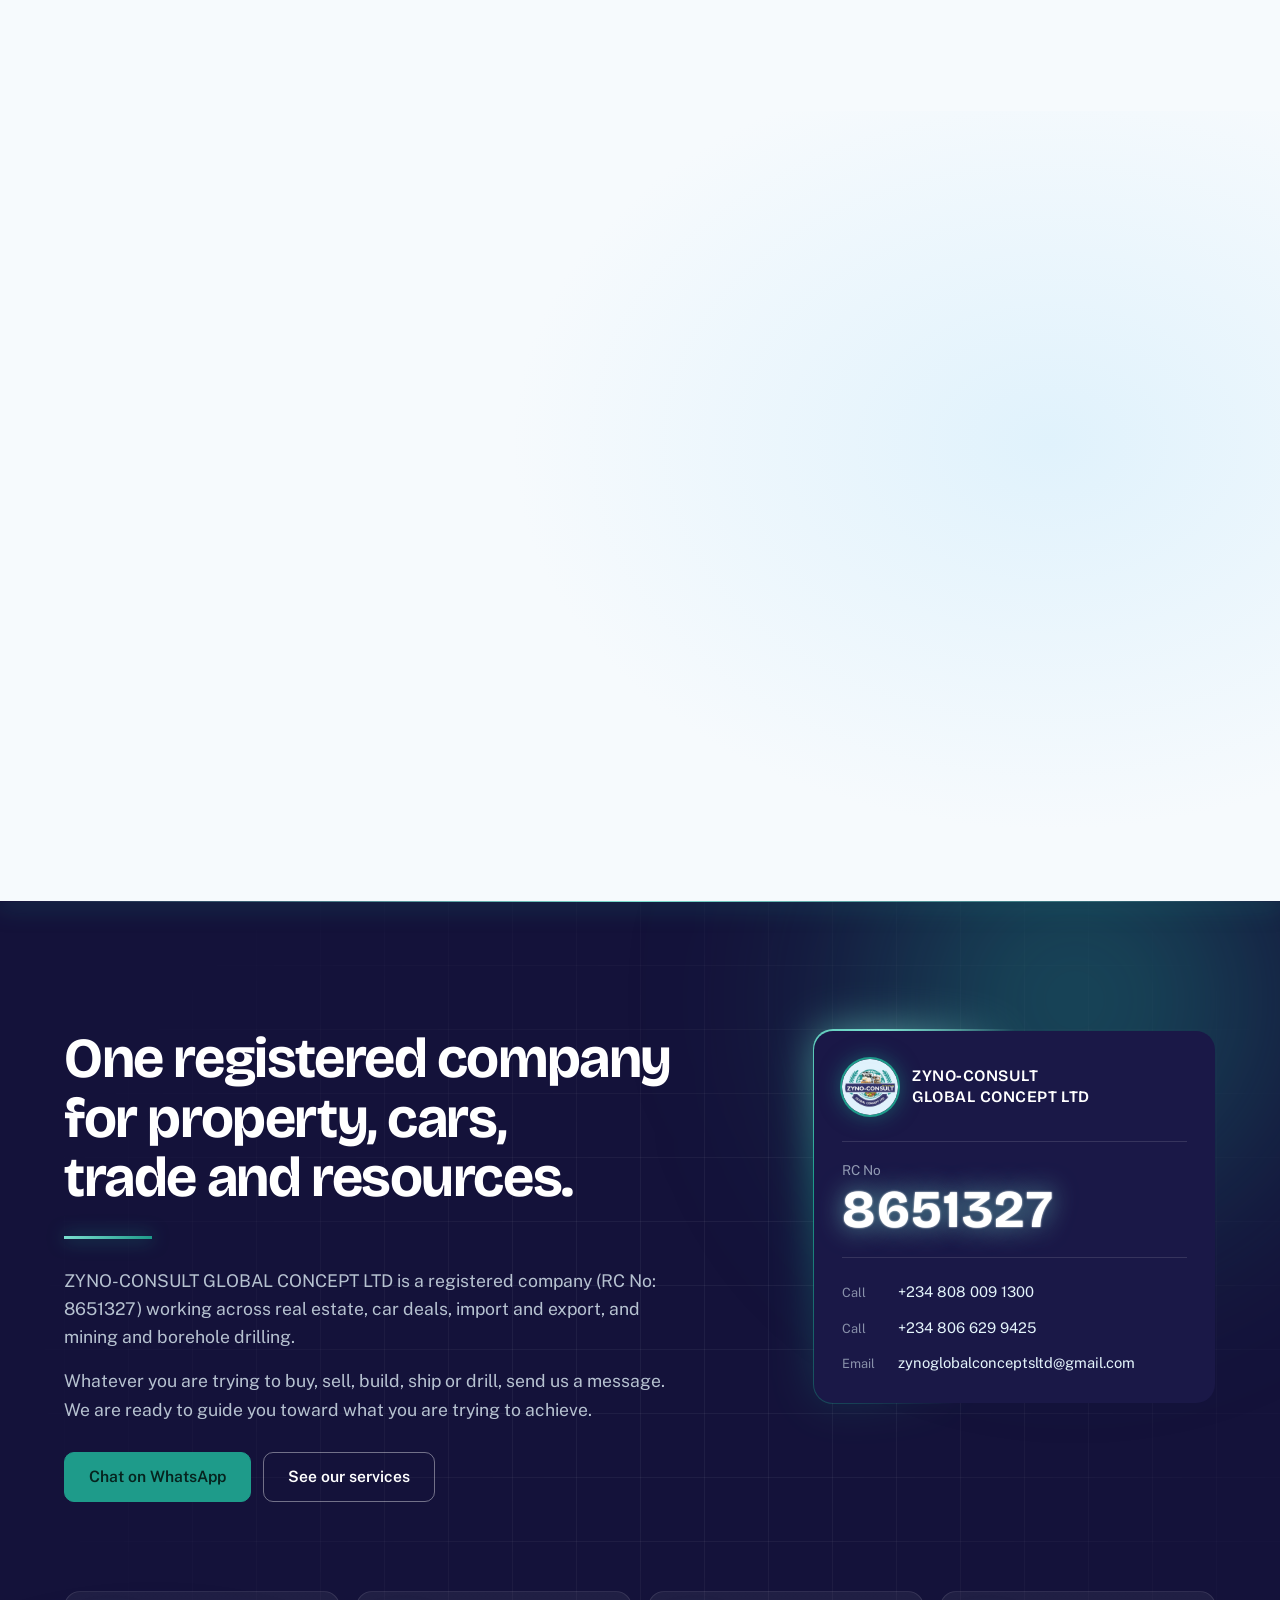
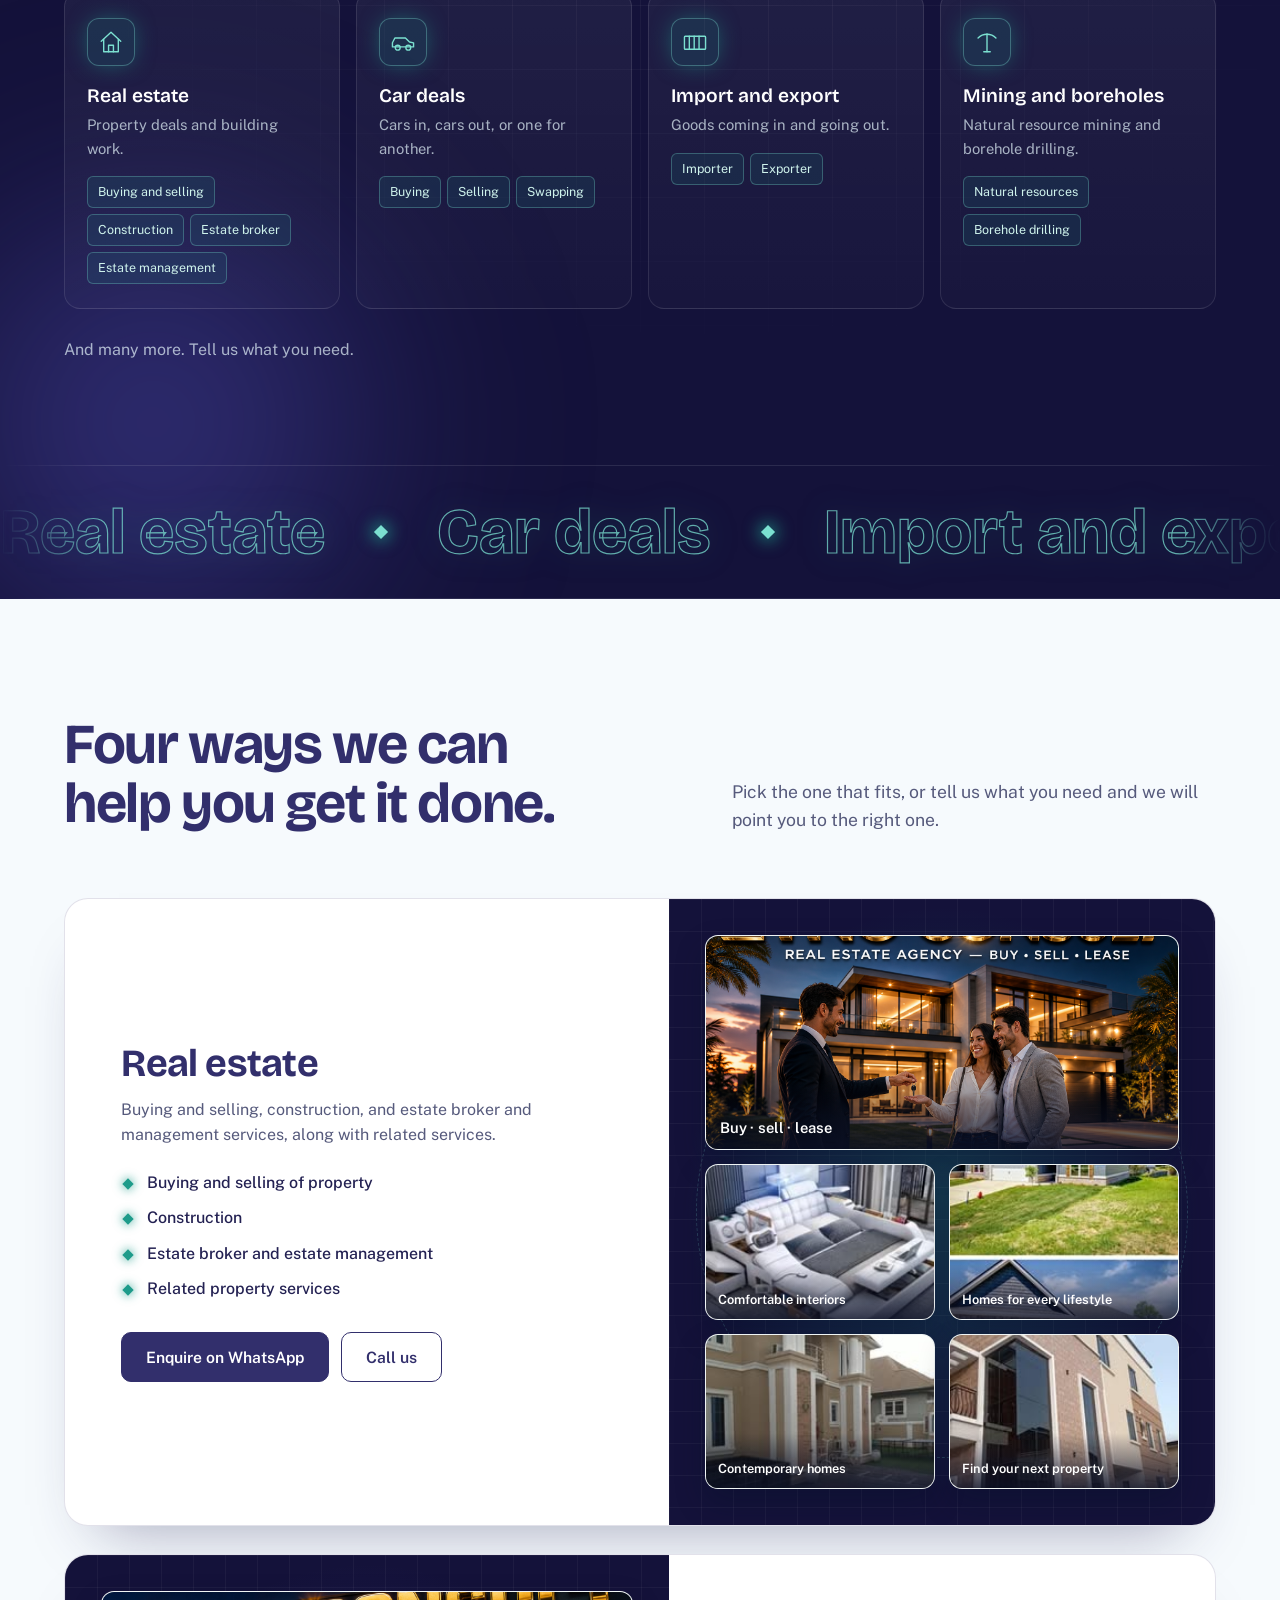
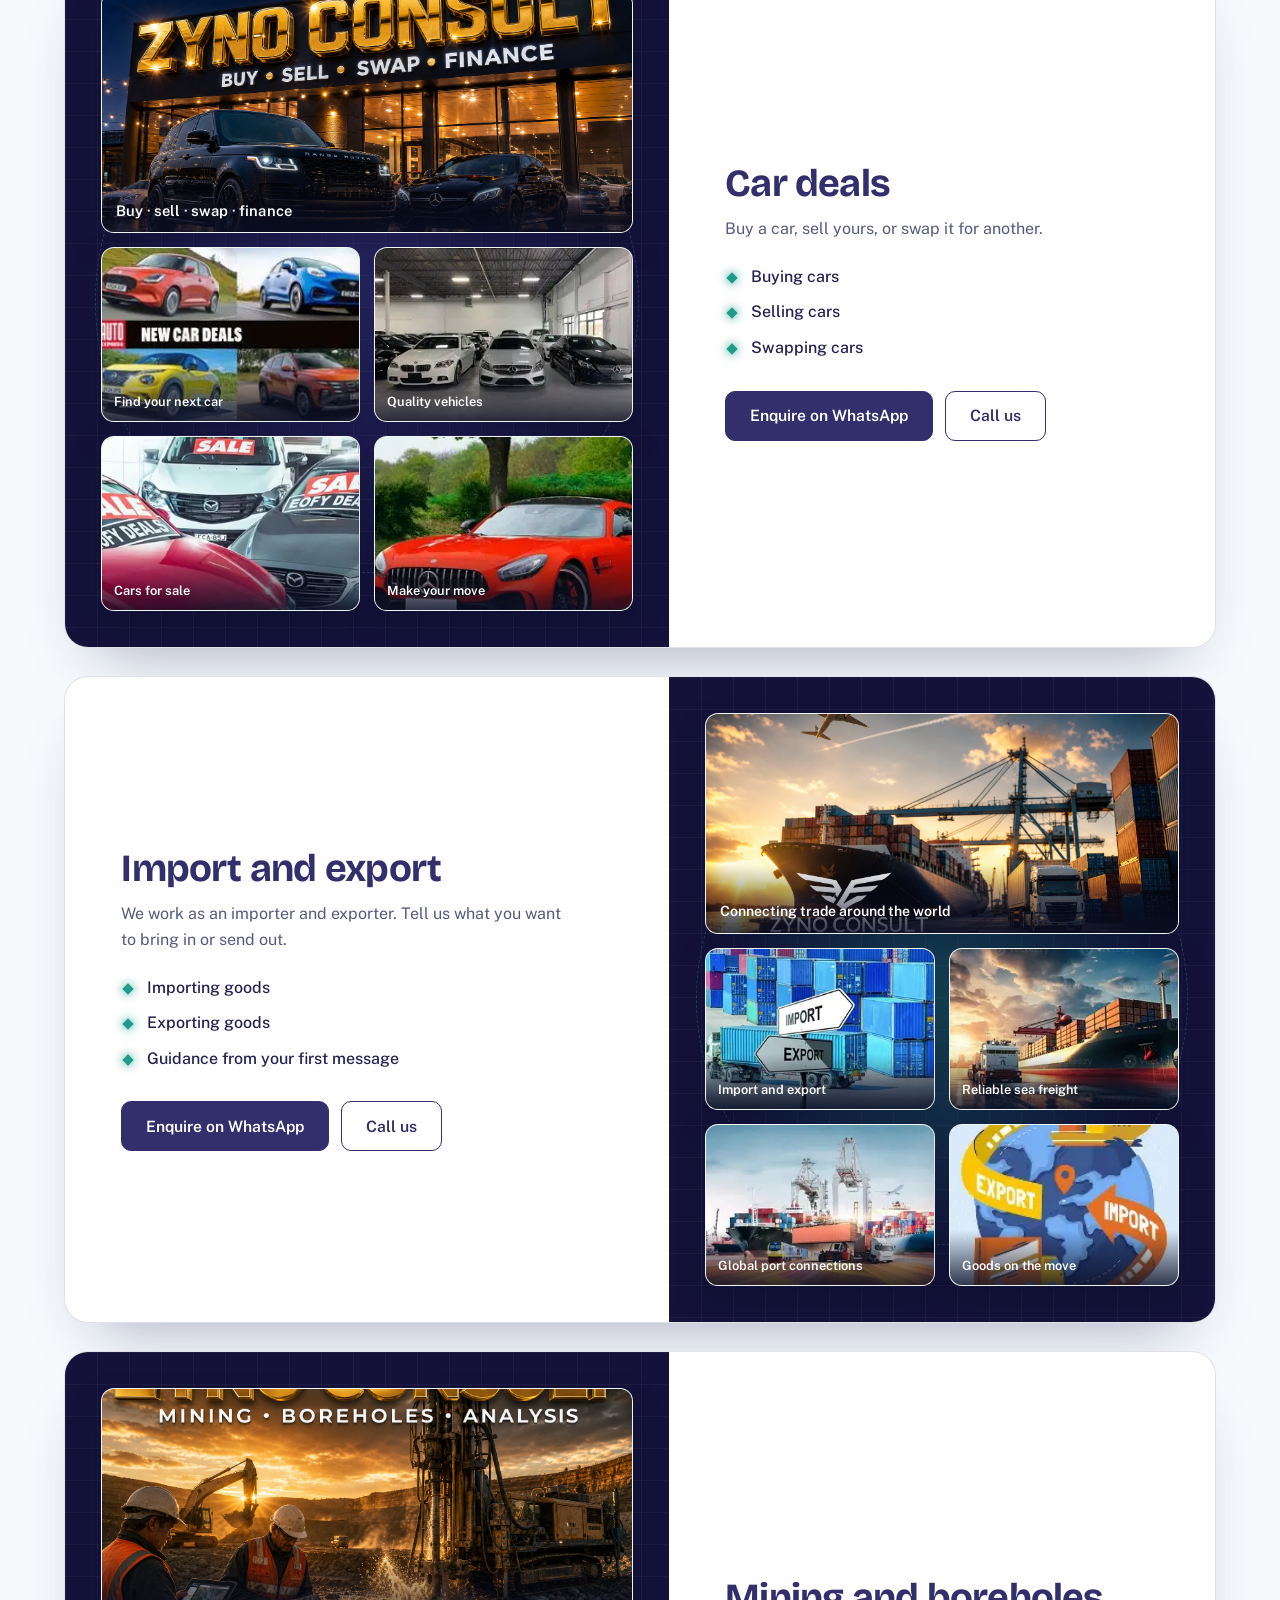
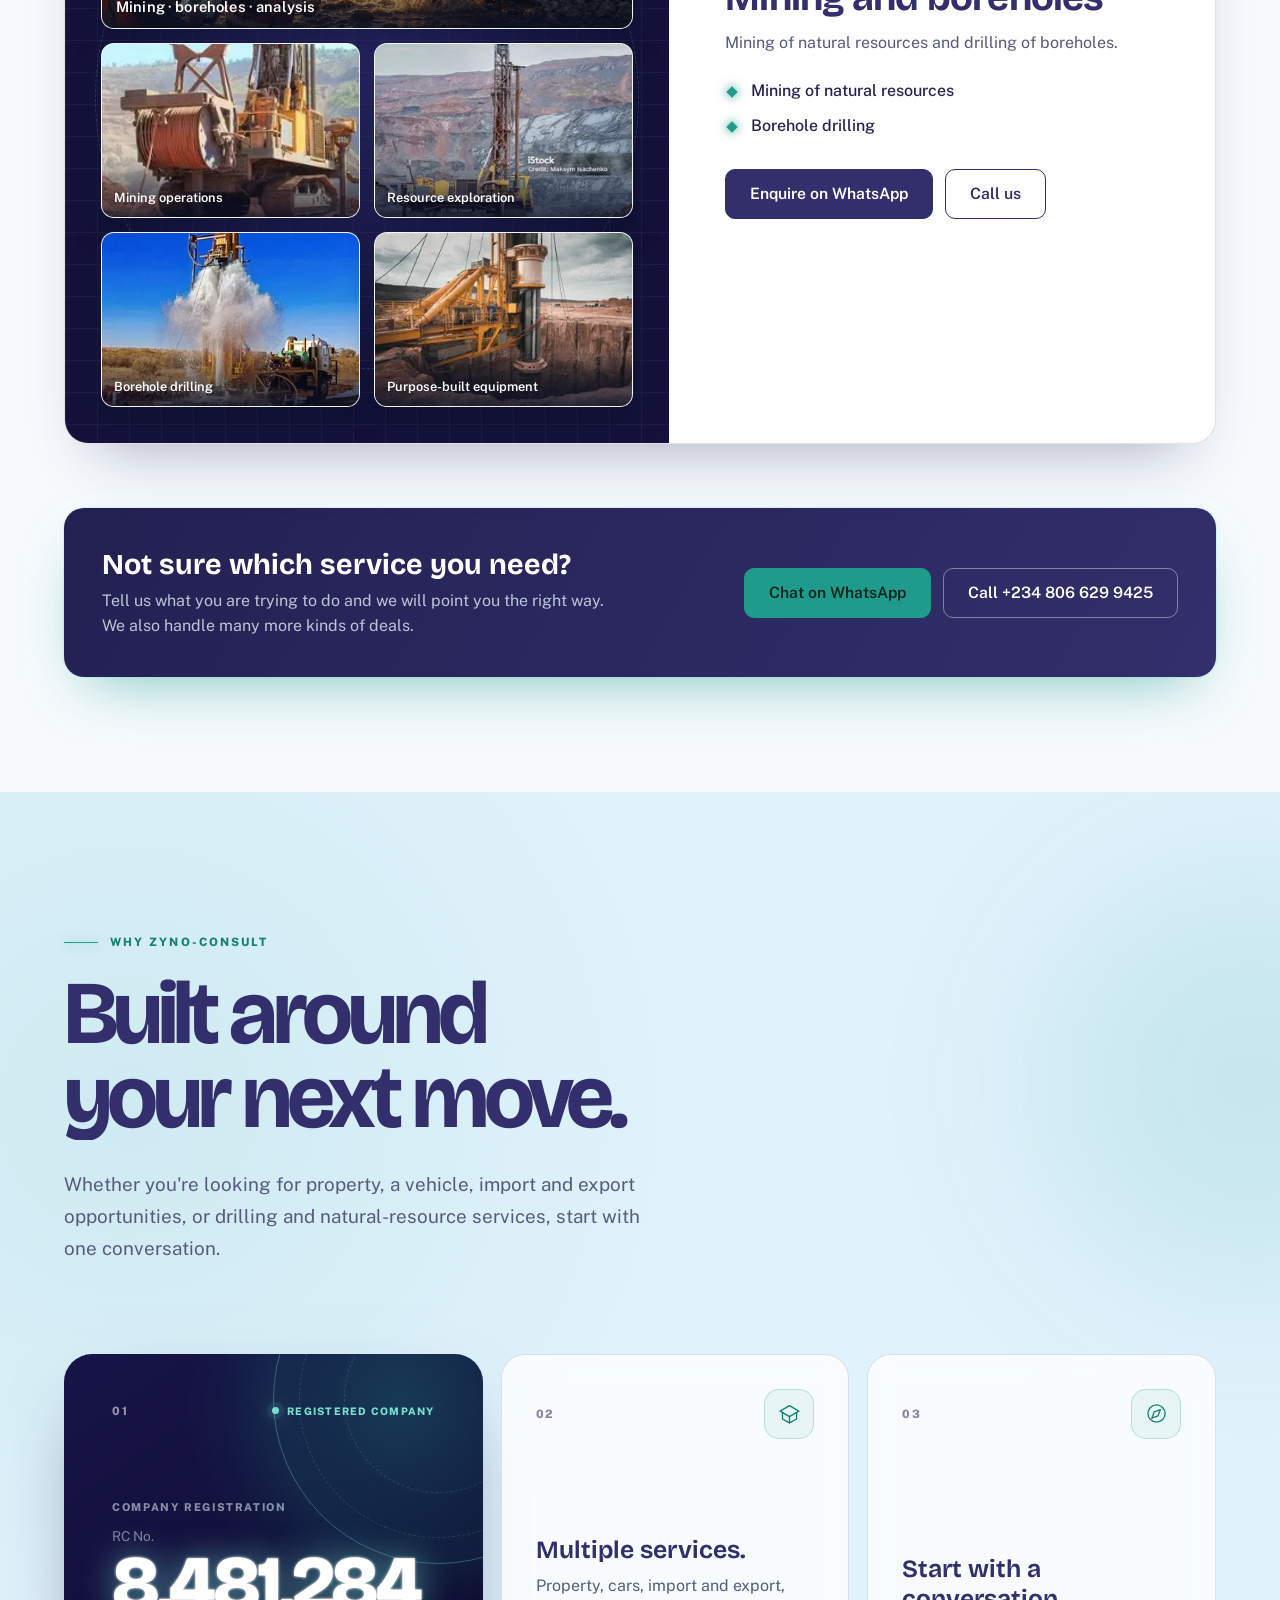
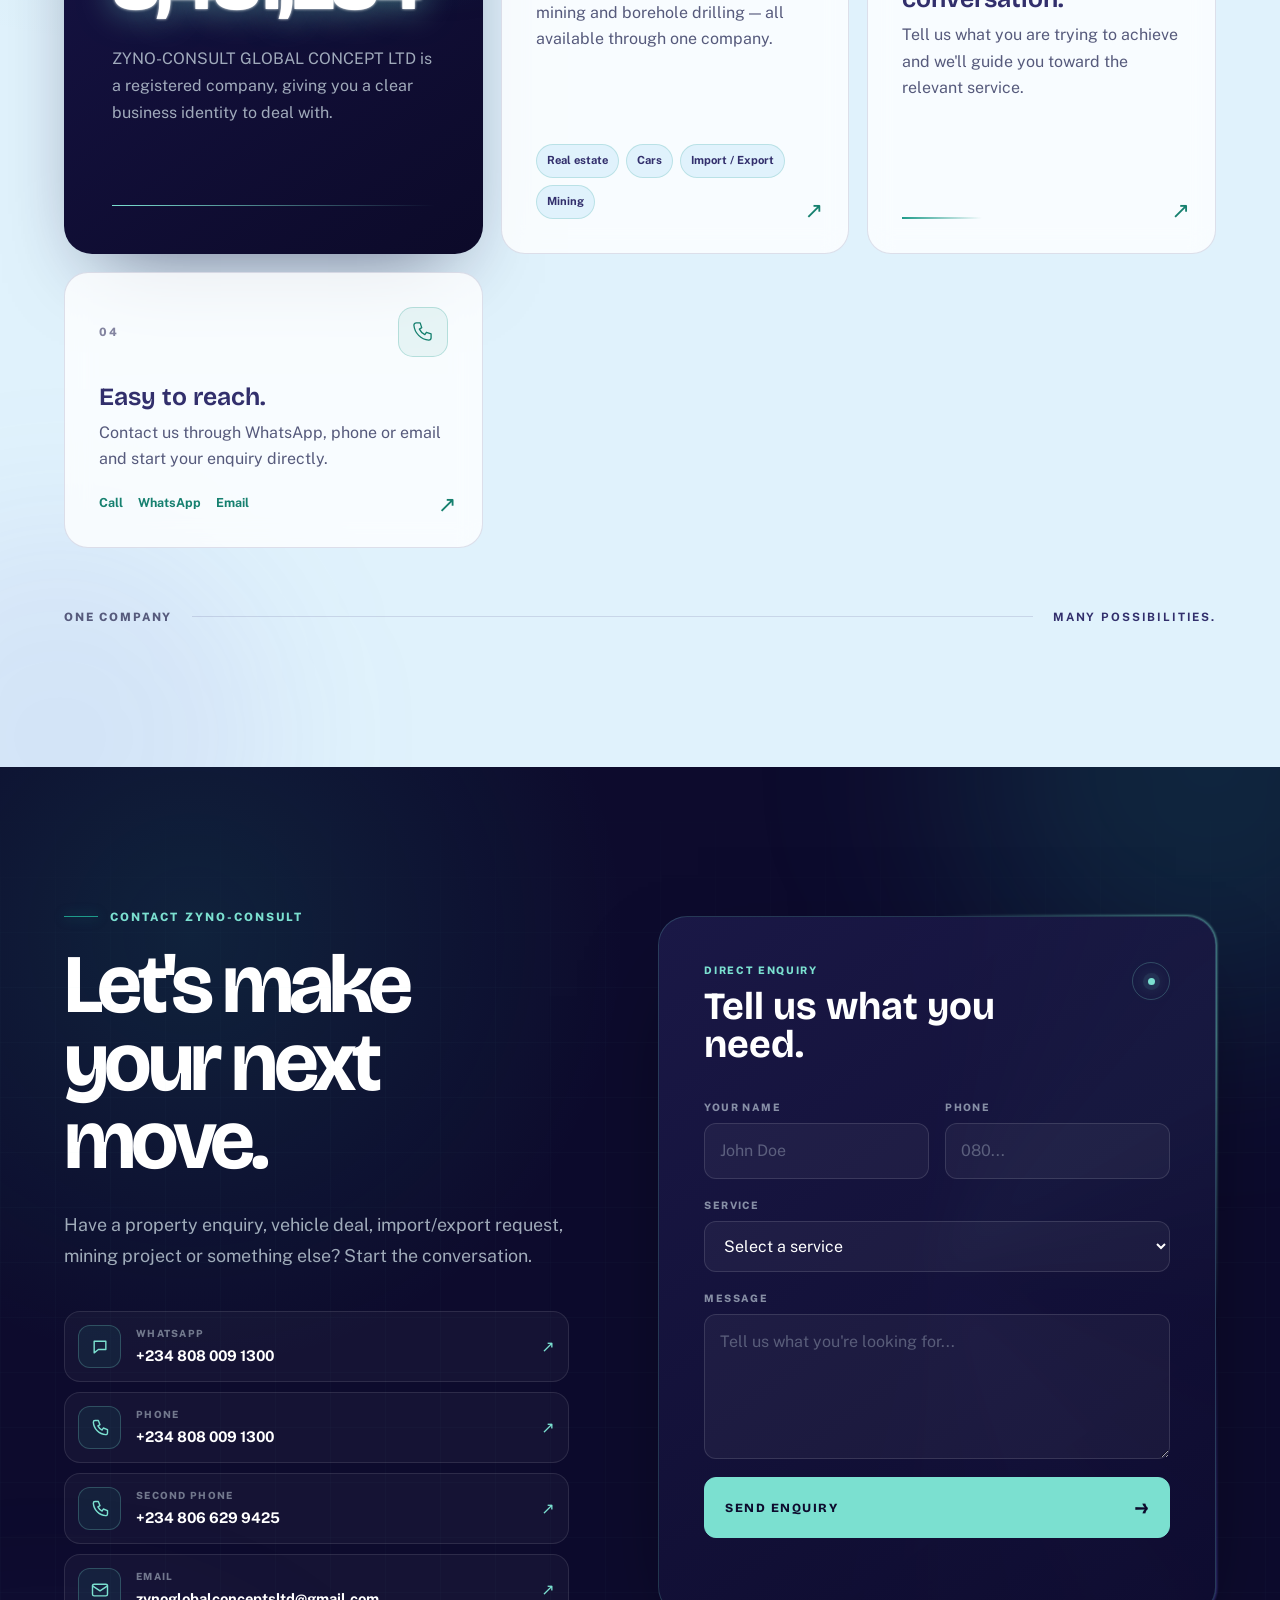
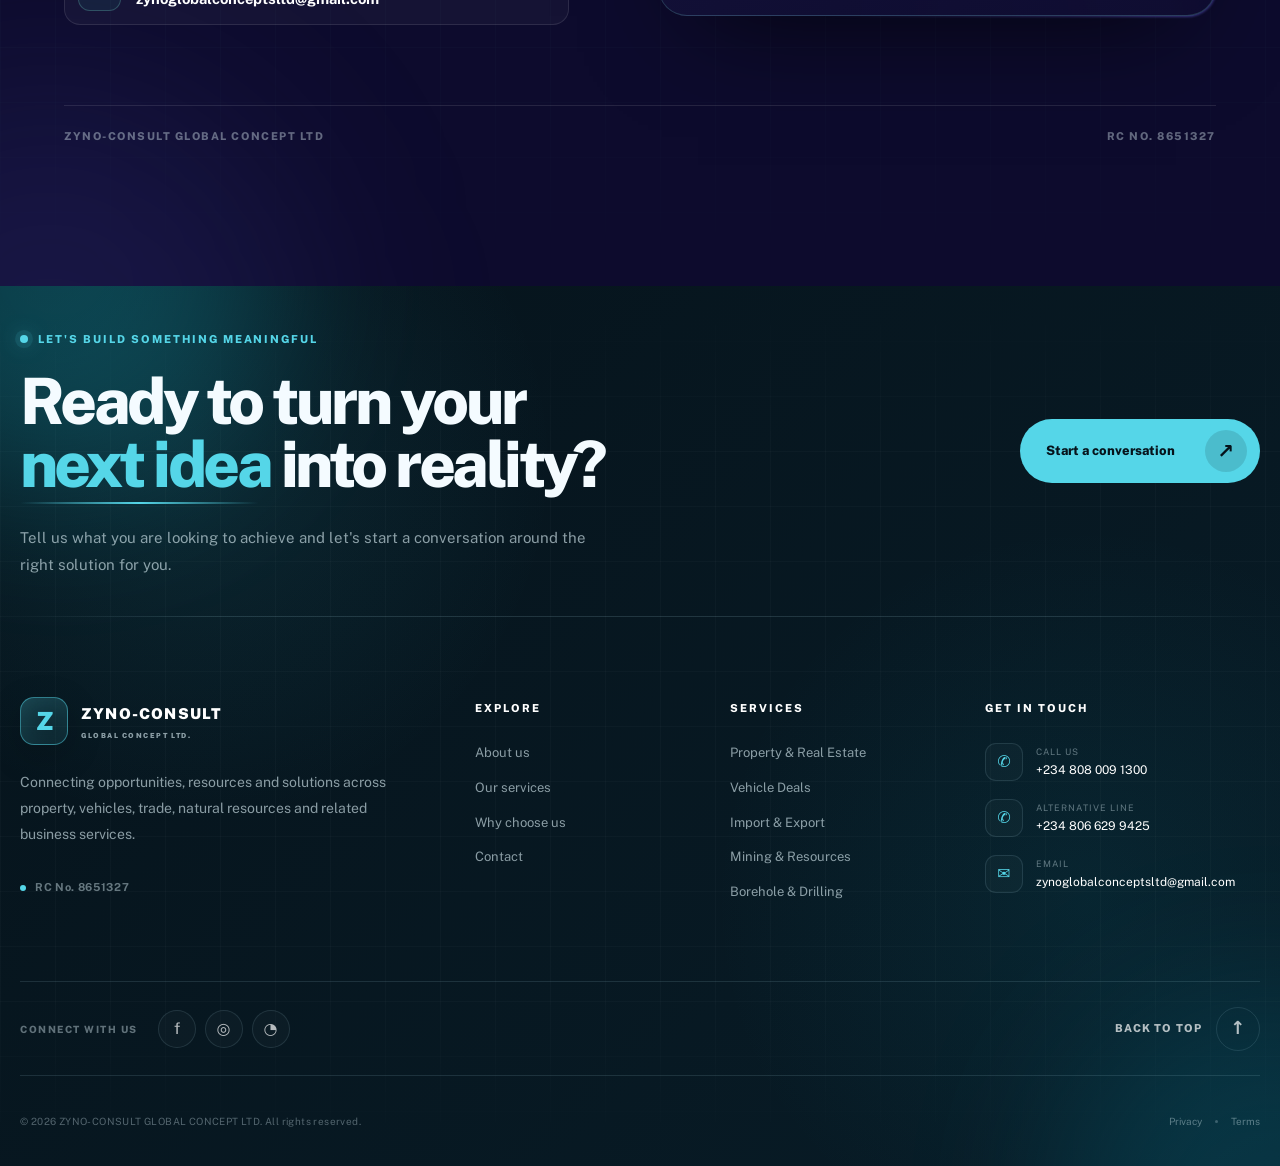
==== commit ddd0772e: "change" ====
--- a/index.html
+++ b/index.html
@@ -1168,11 +1168,11 @@
 
         <div class="zy-footer__social-links">
 
-          <a href="#" aria-label="Facebook">
+          <a href="https://www.facebook.com/people/zyno-consult-global-concept-Ltd/61578834216737/" aria-label="Facebook">
             <span>f</span>
           </a>
 
-          <a href="#" aria-label="Instagram">
+          <a href="https://www.instagram.com/zynoconsult/" aria-label="Instagram">
             <span>◎</span>
           </a>
 
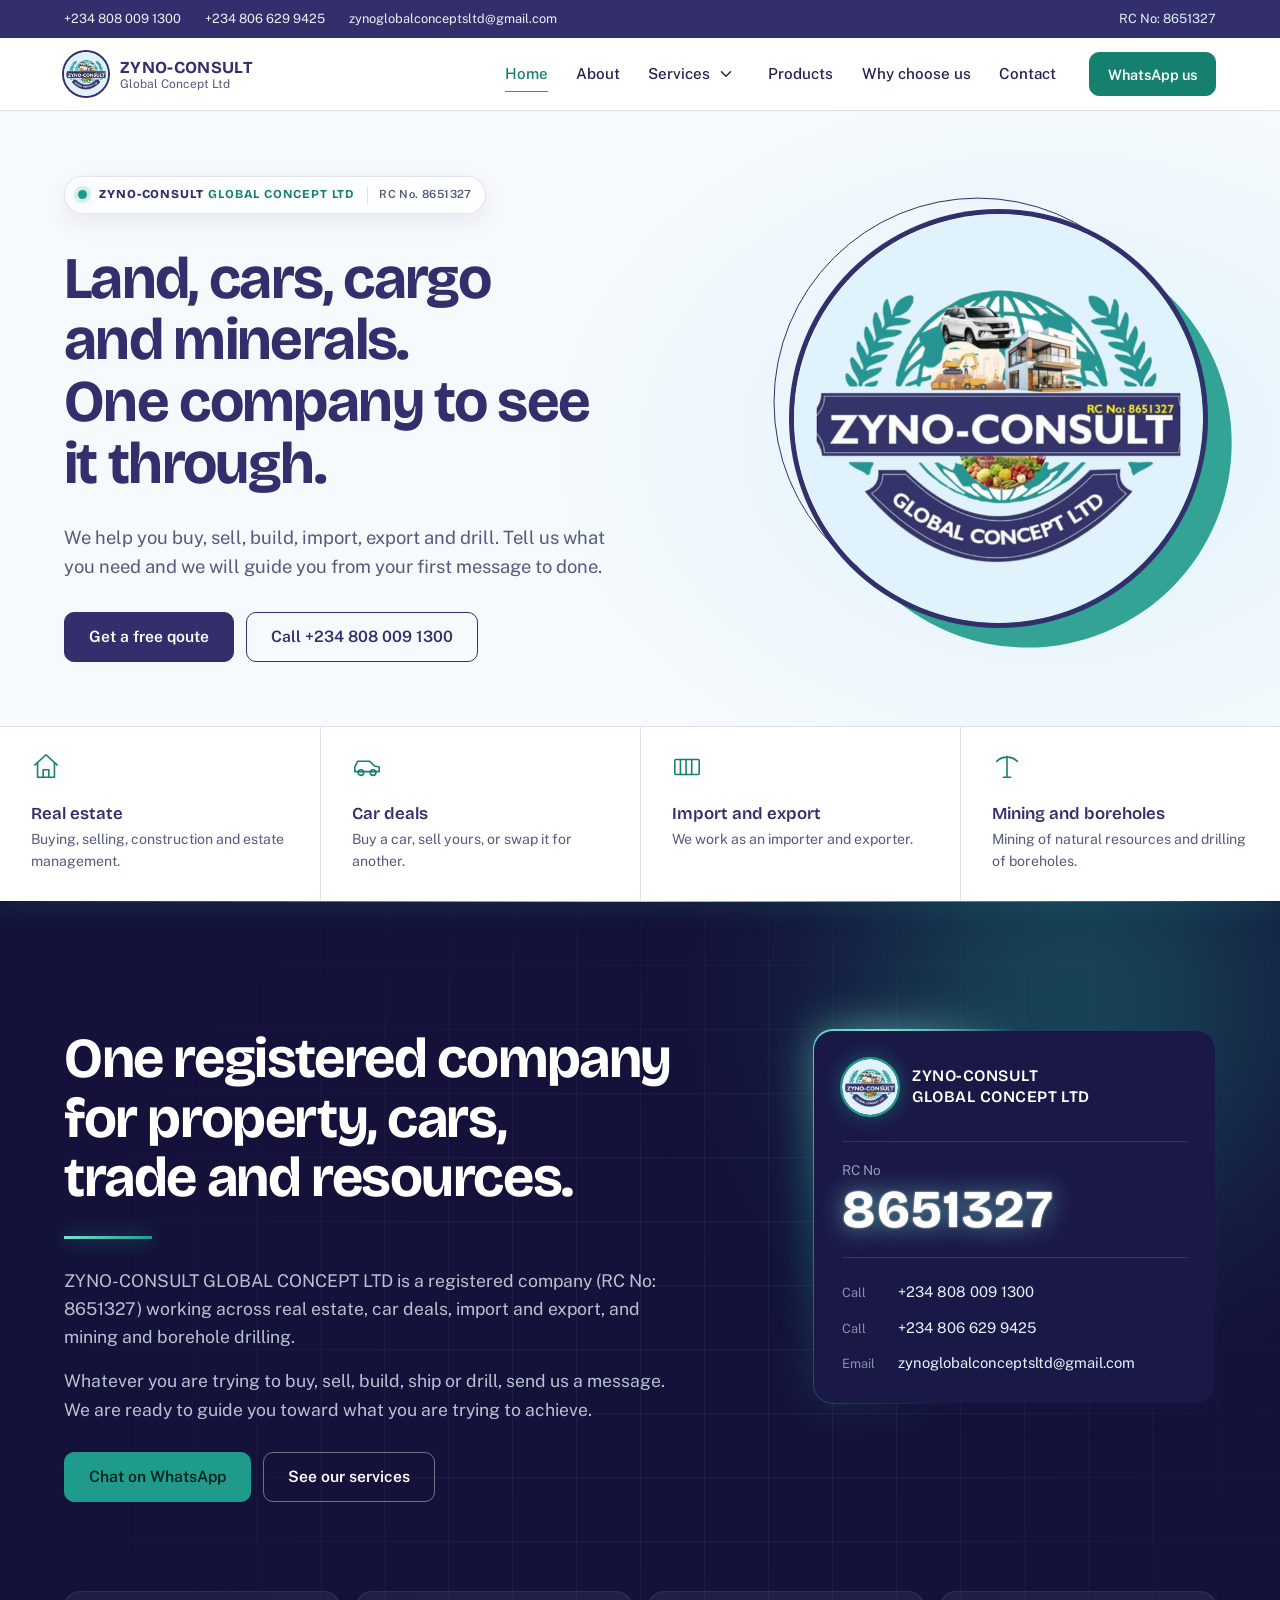
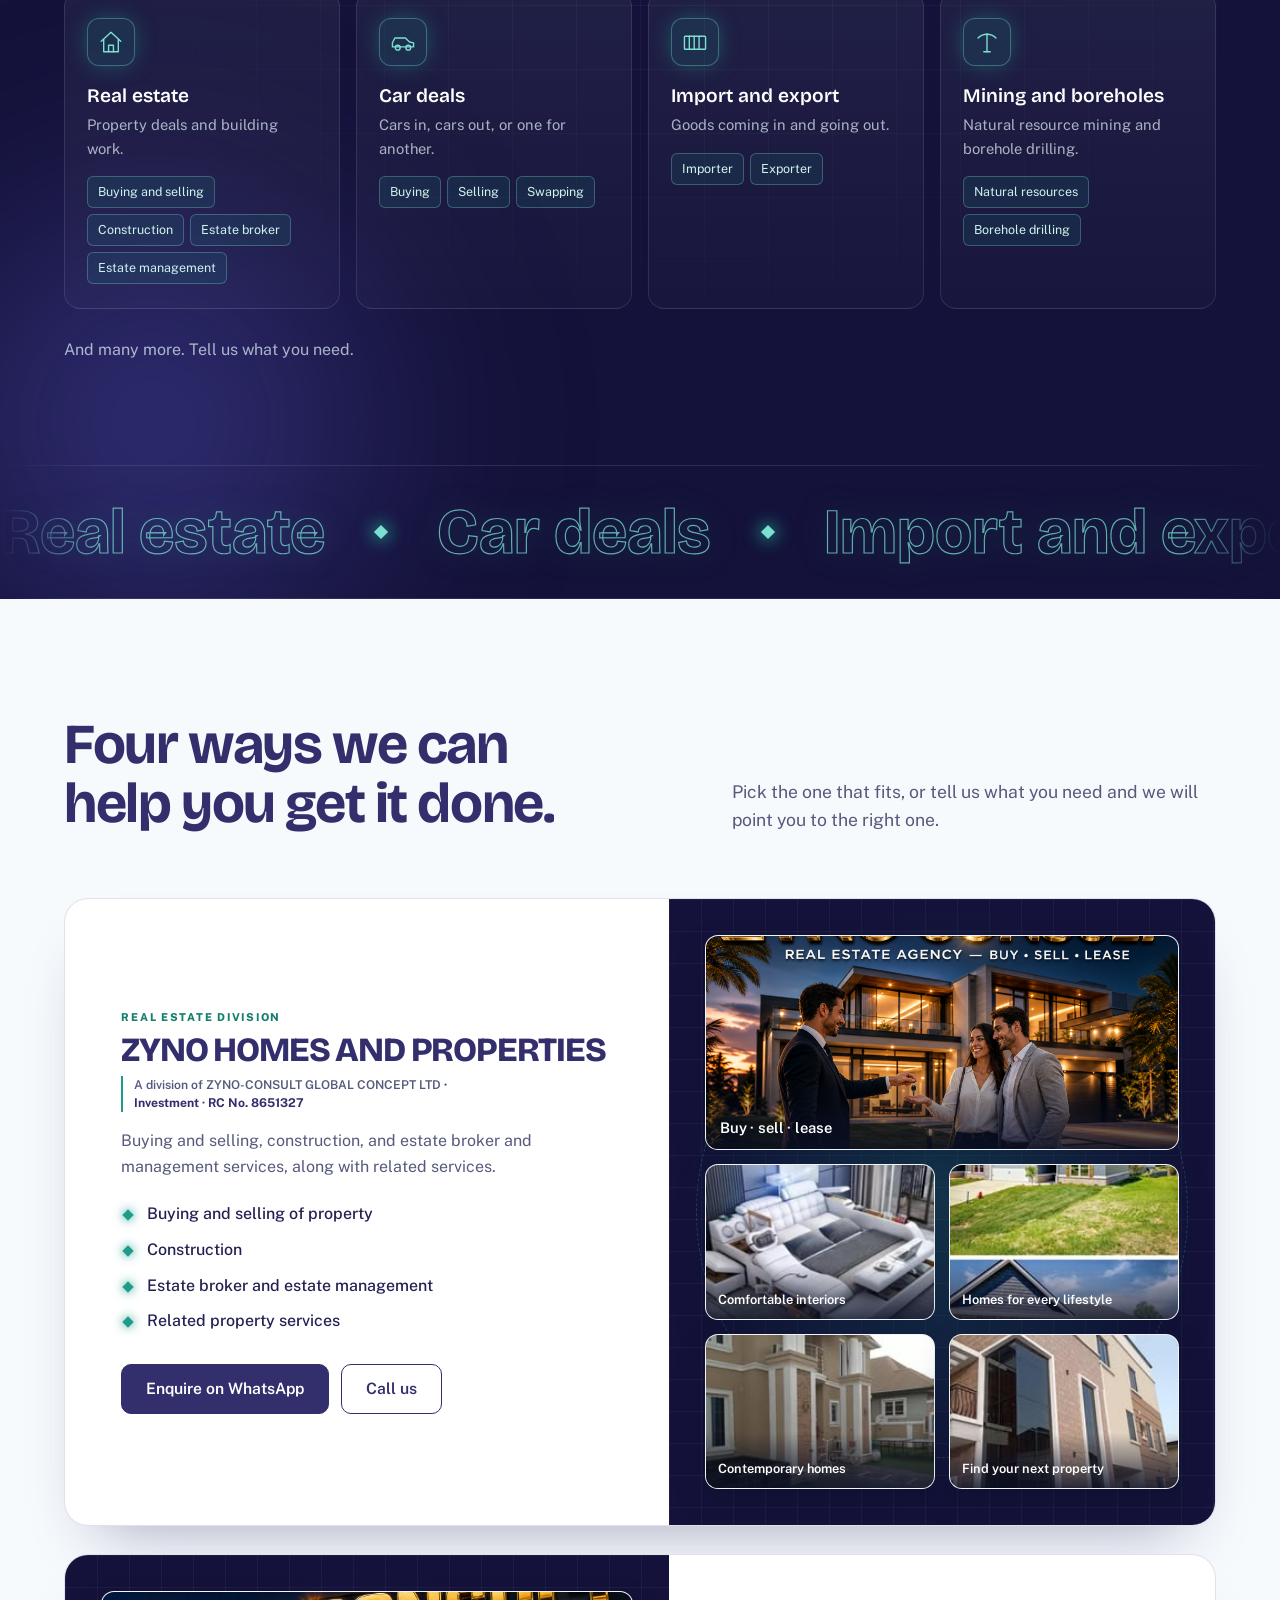
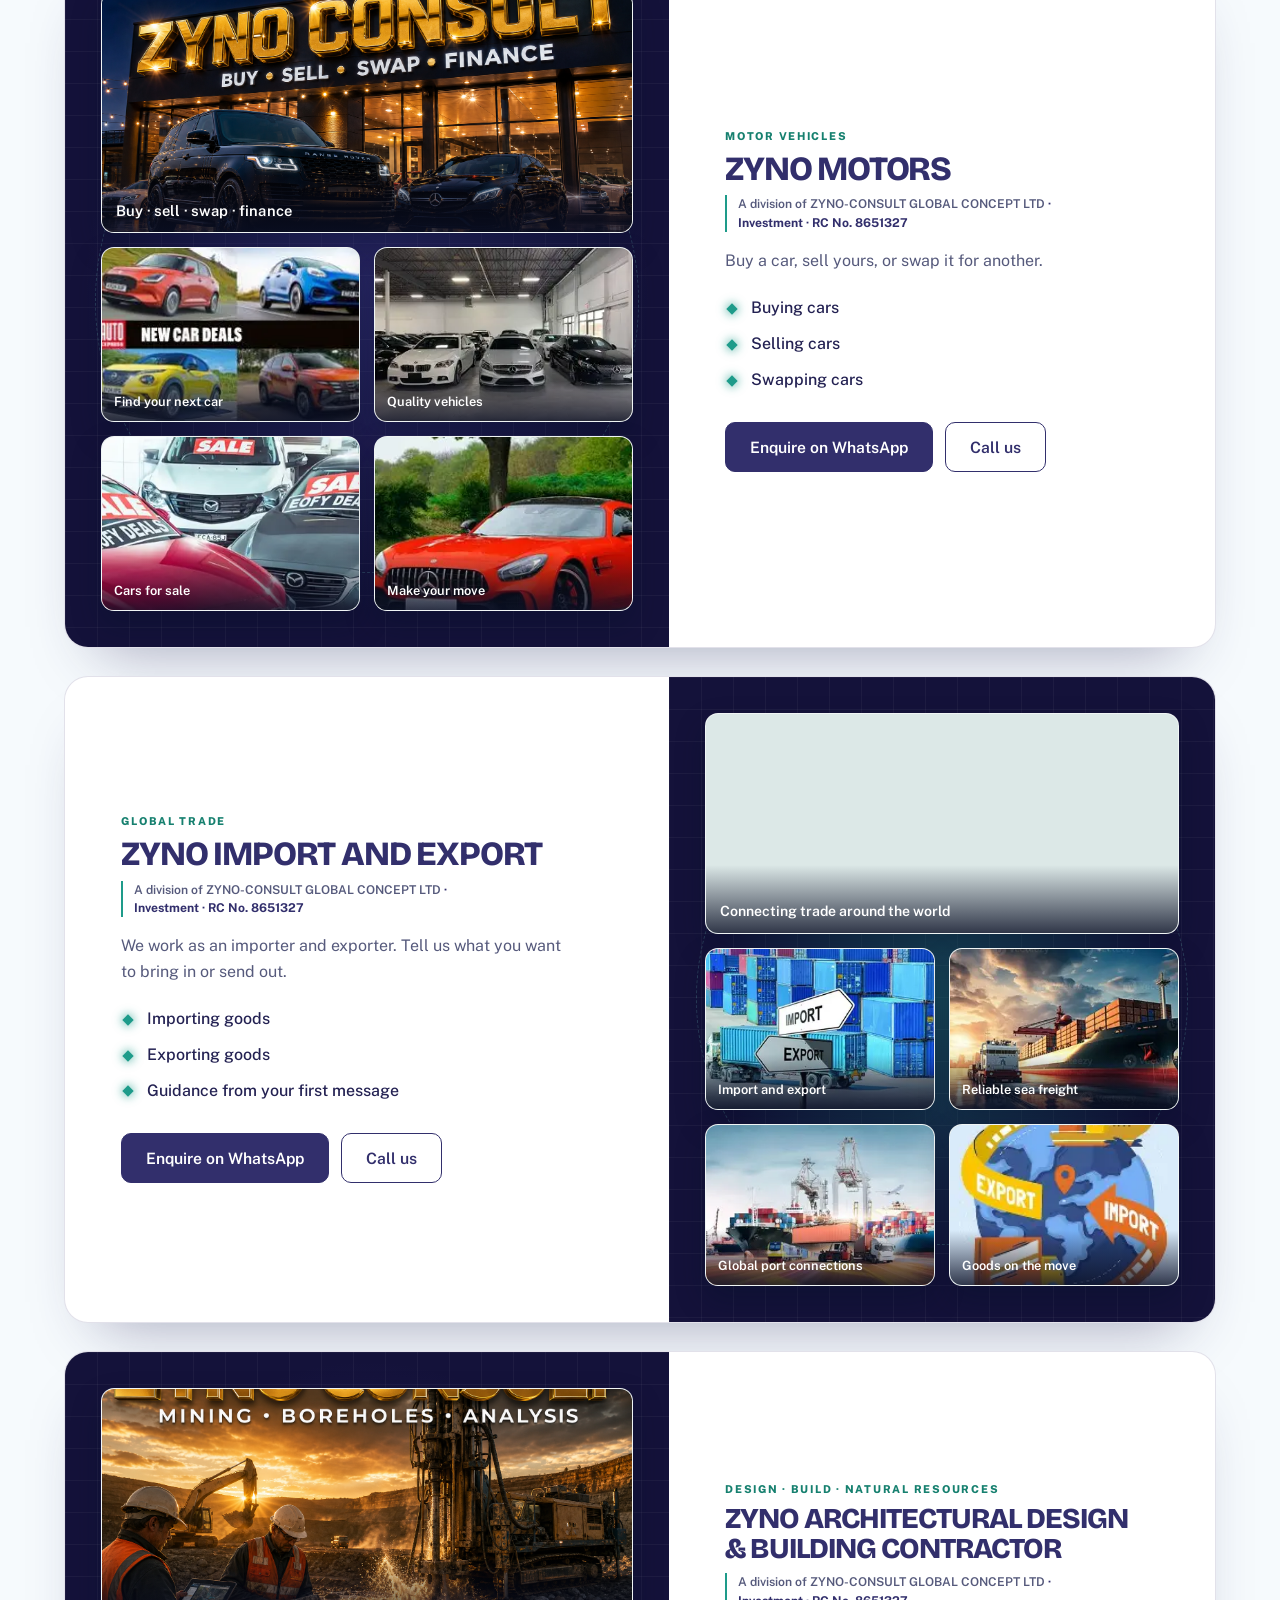
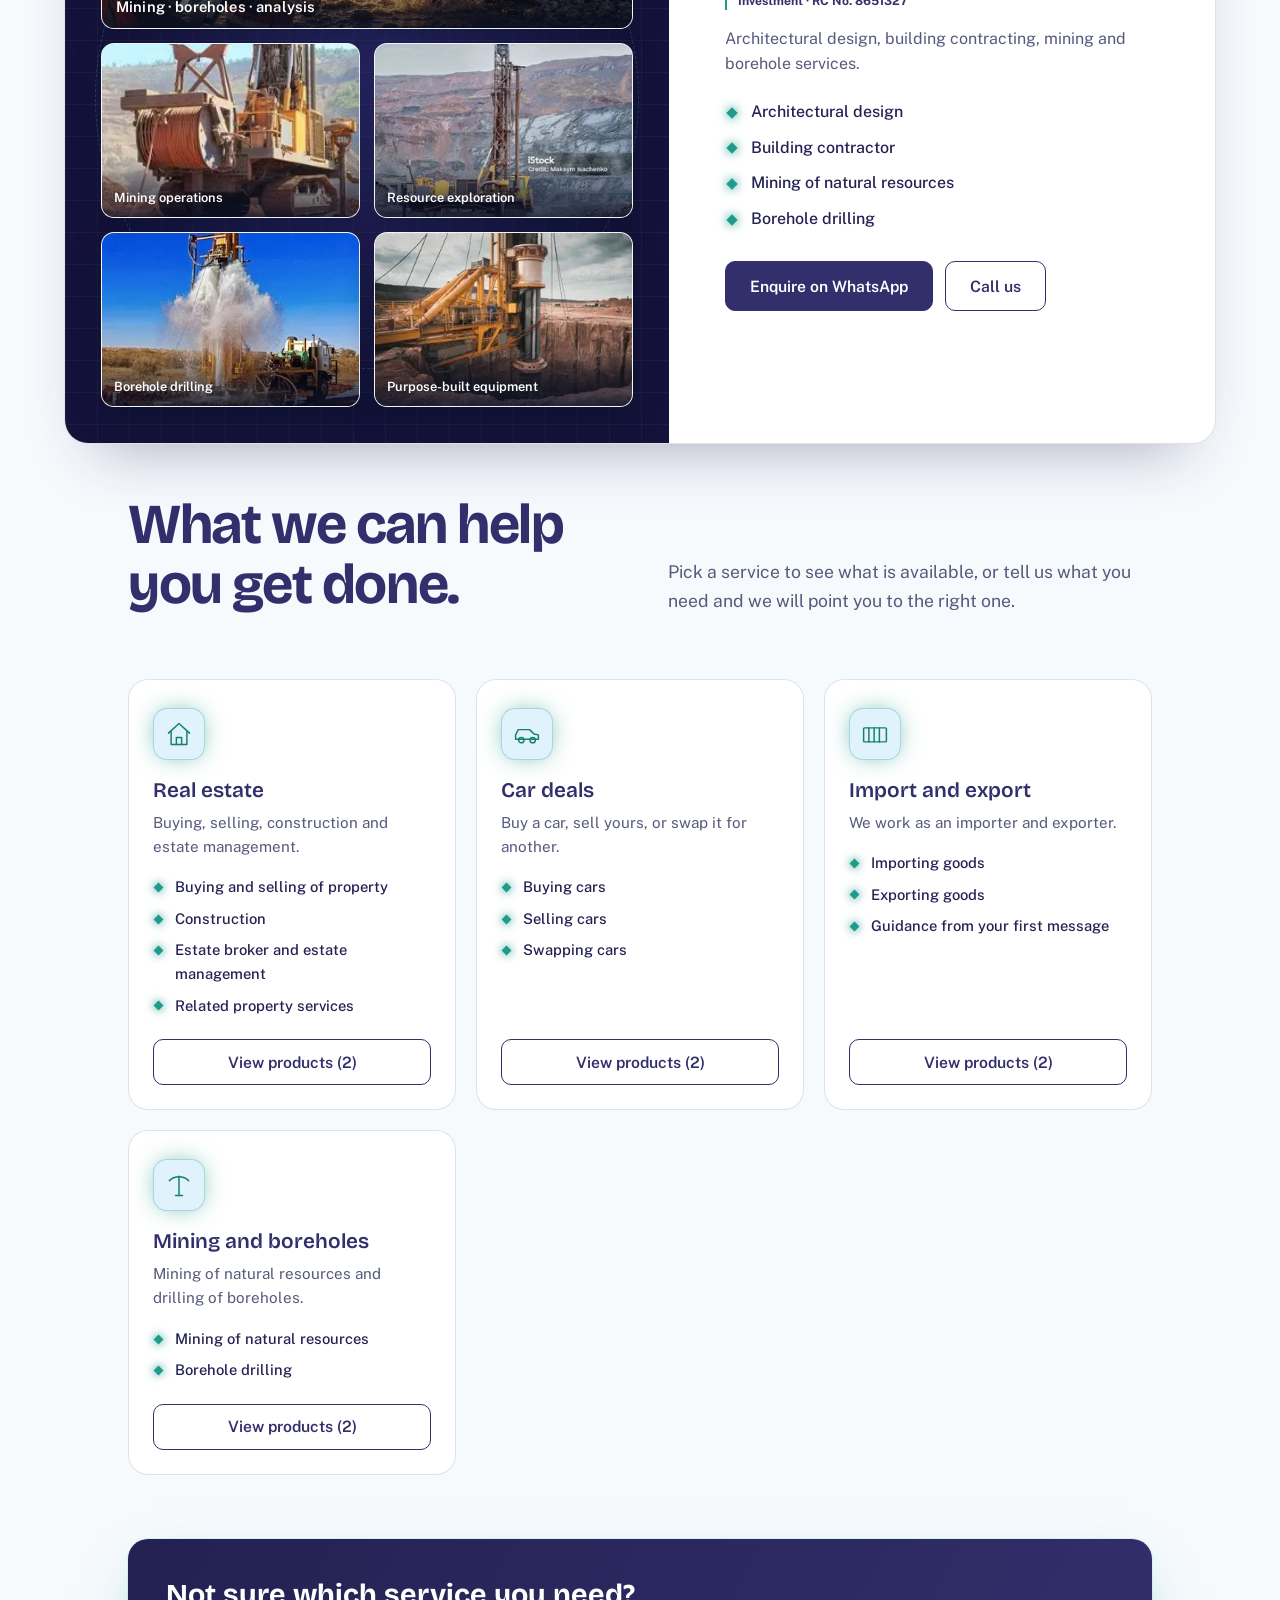
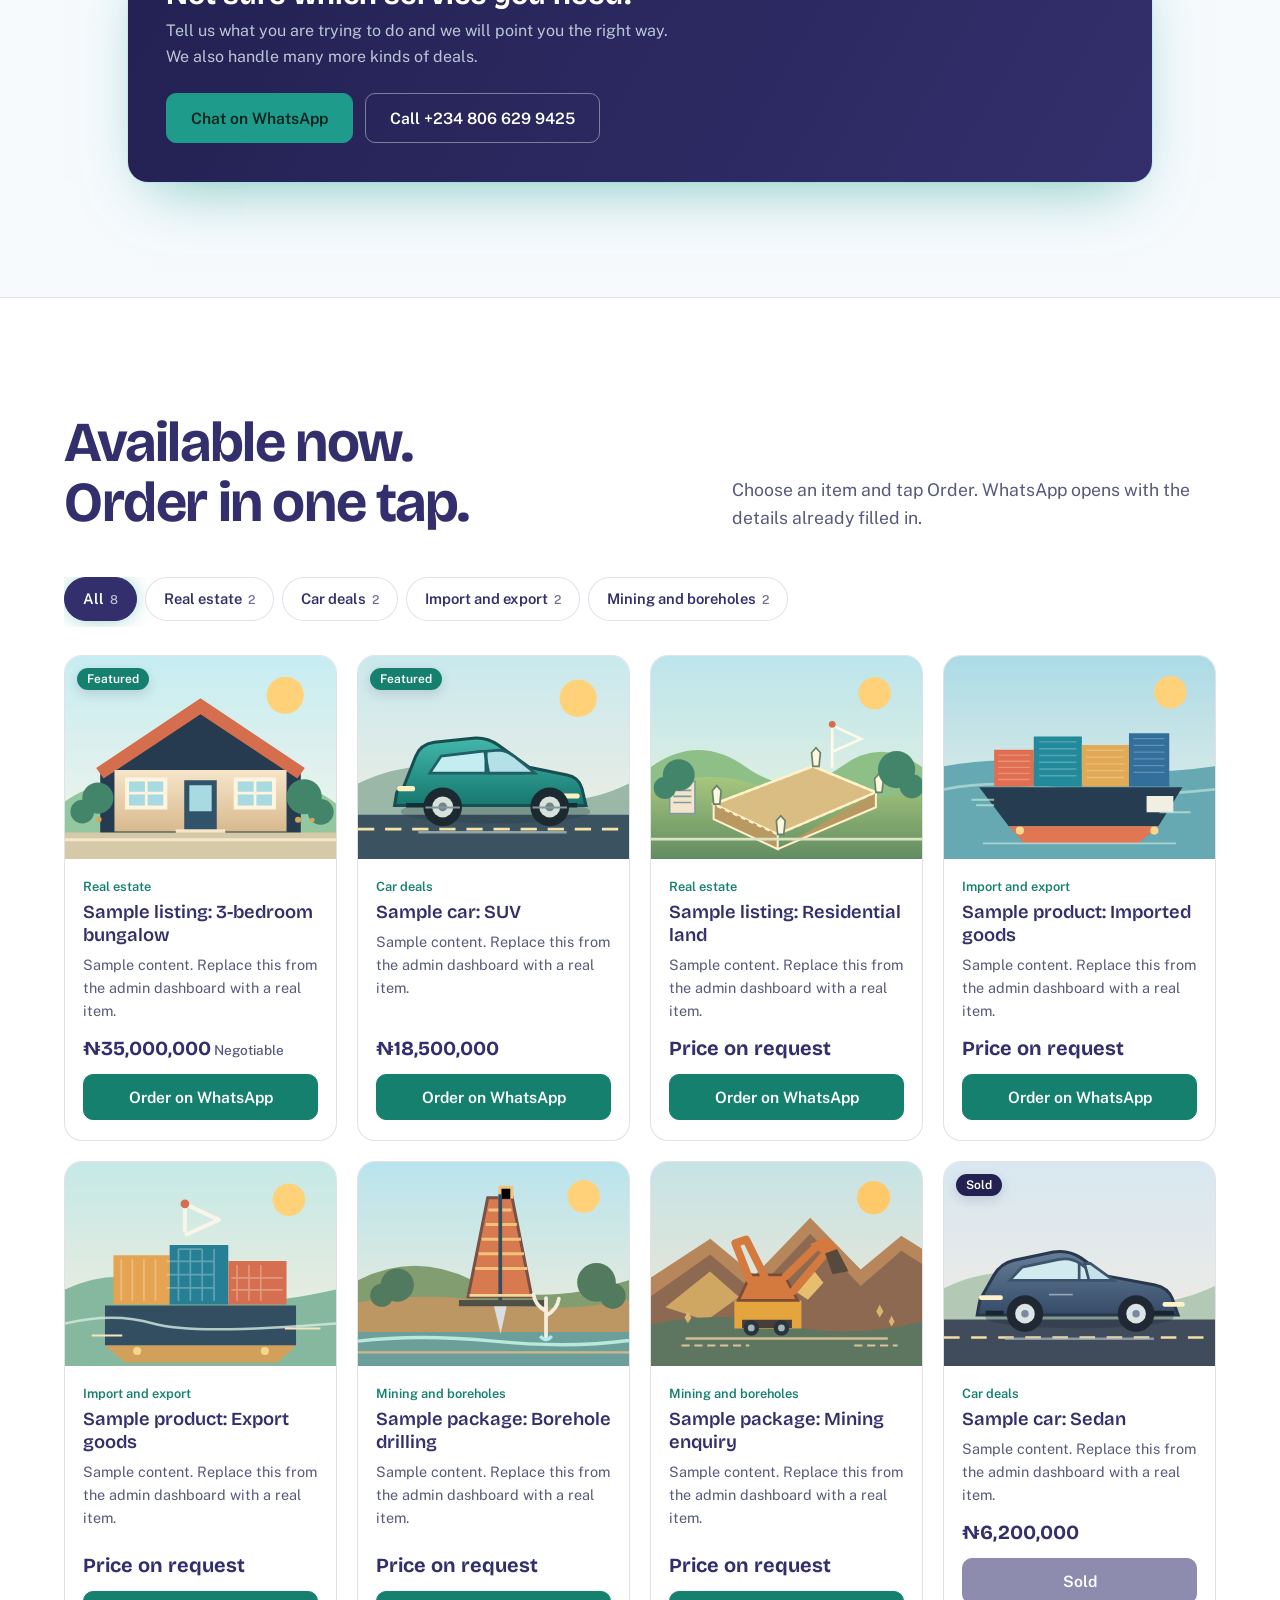
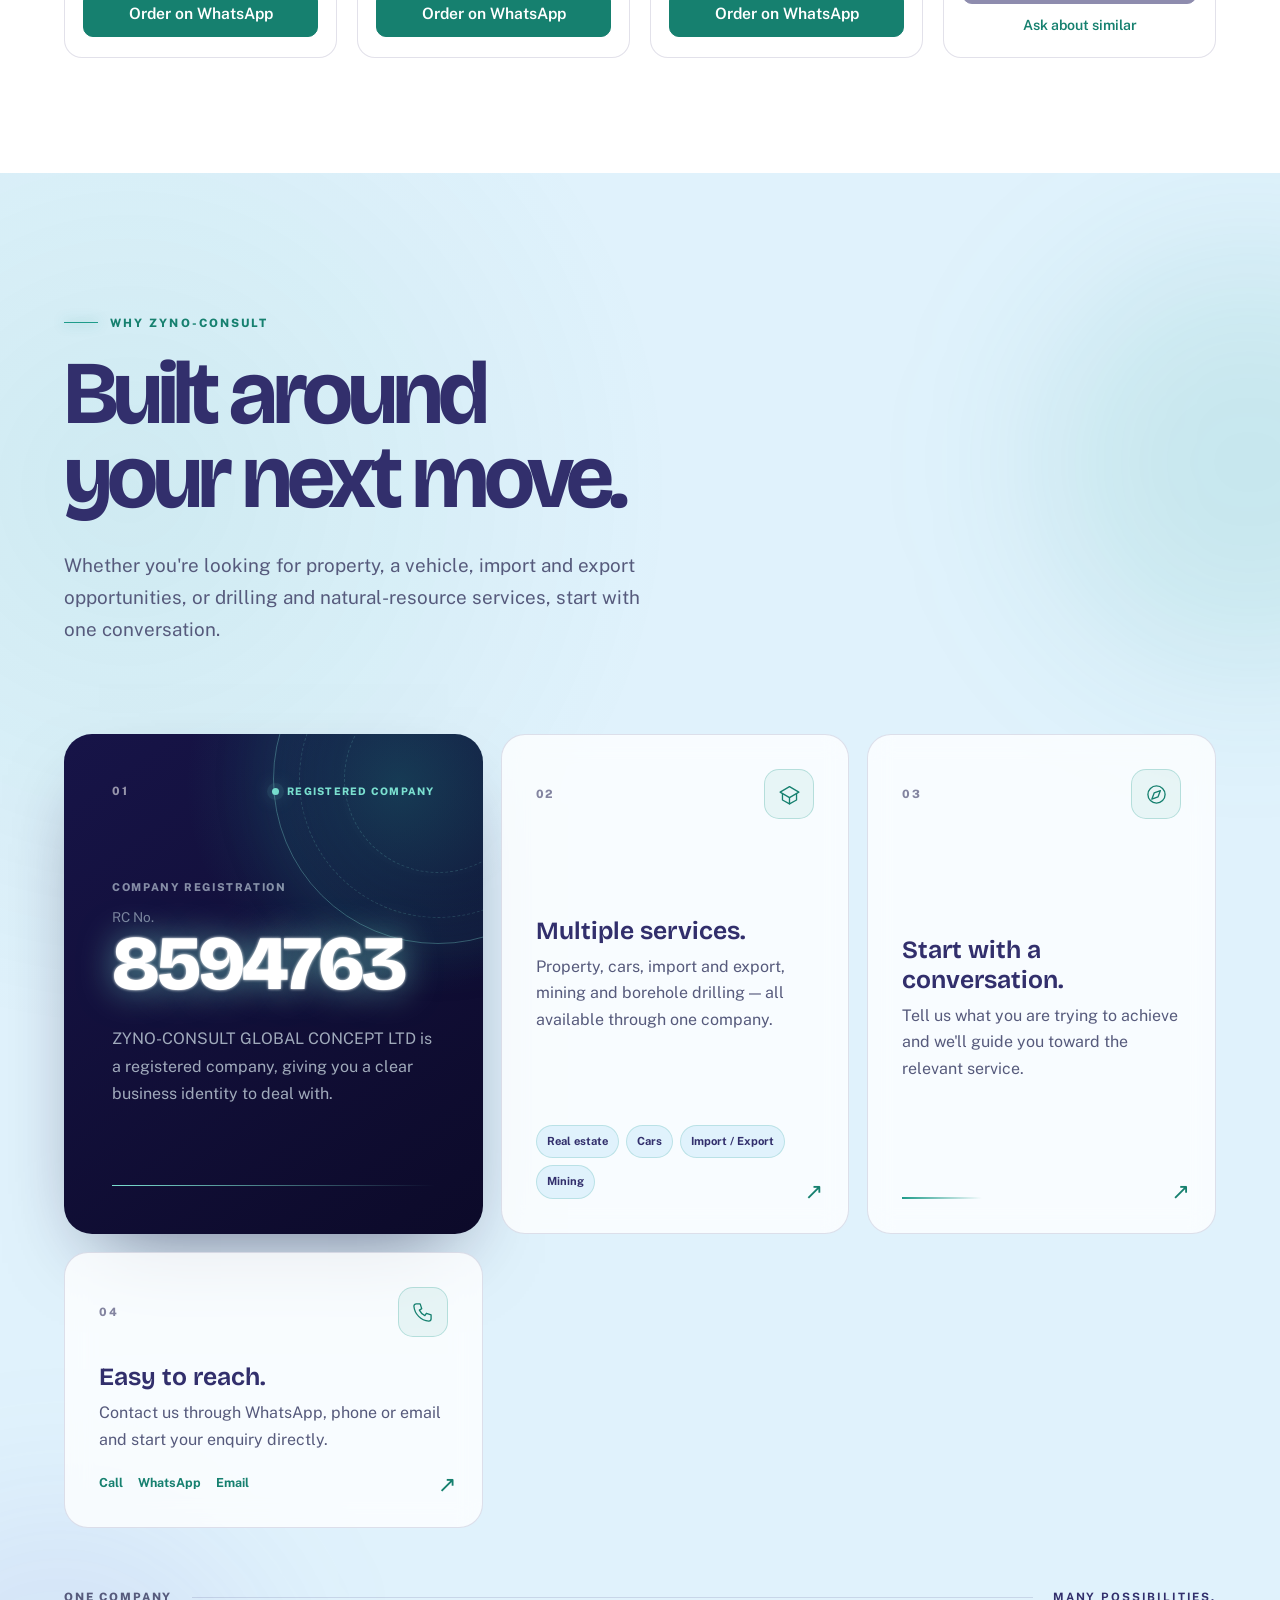
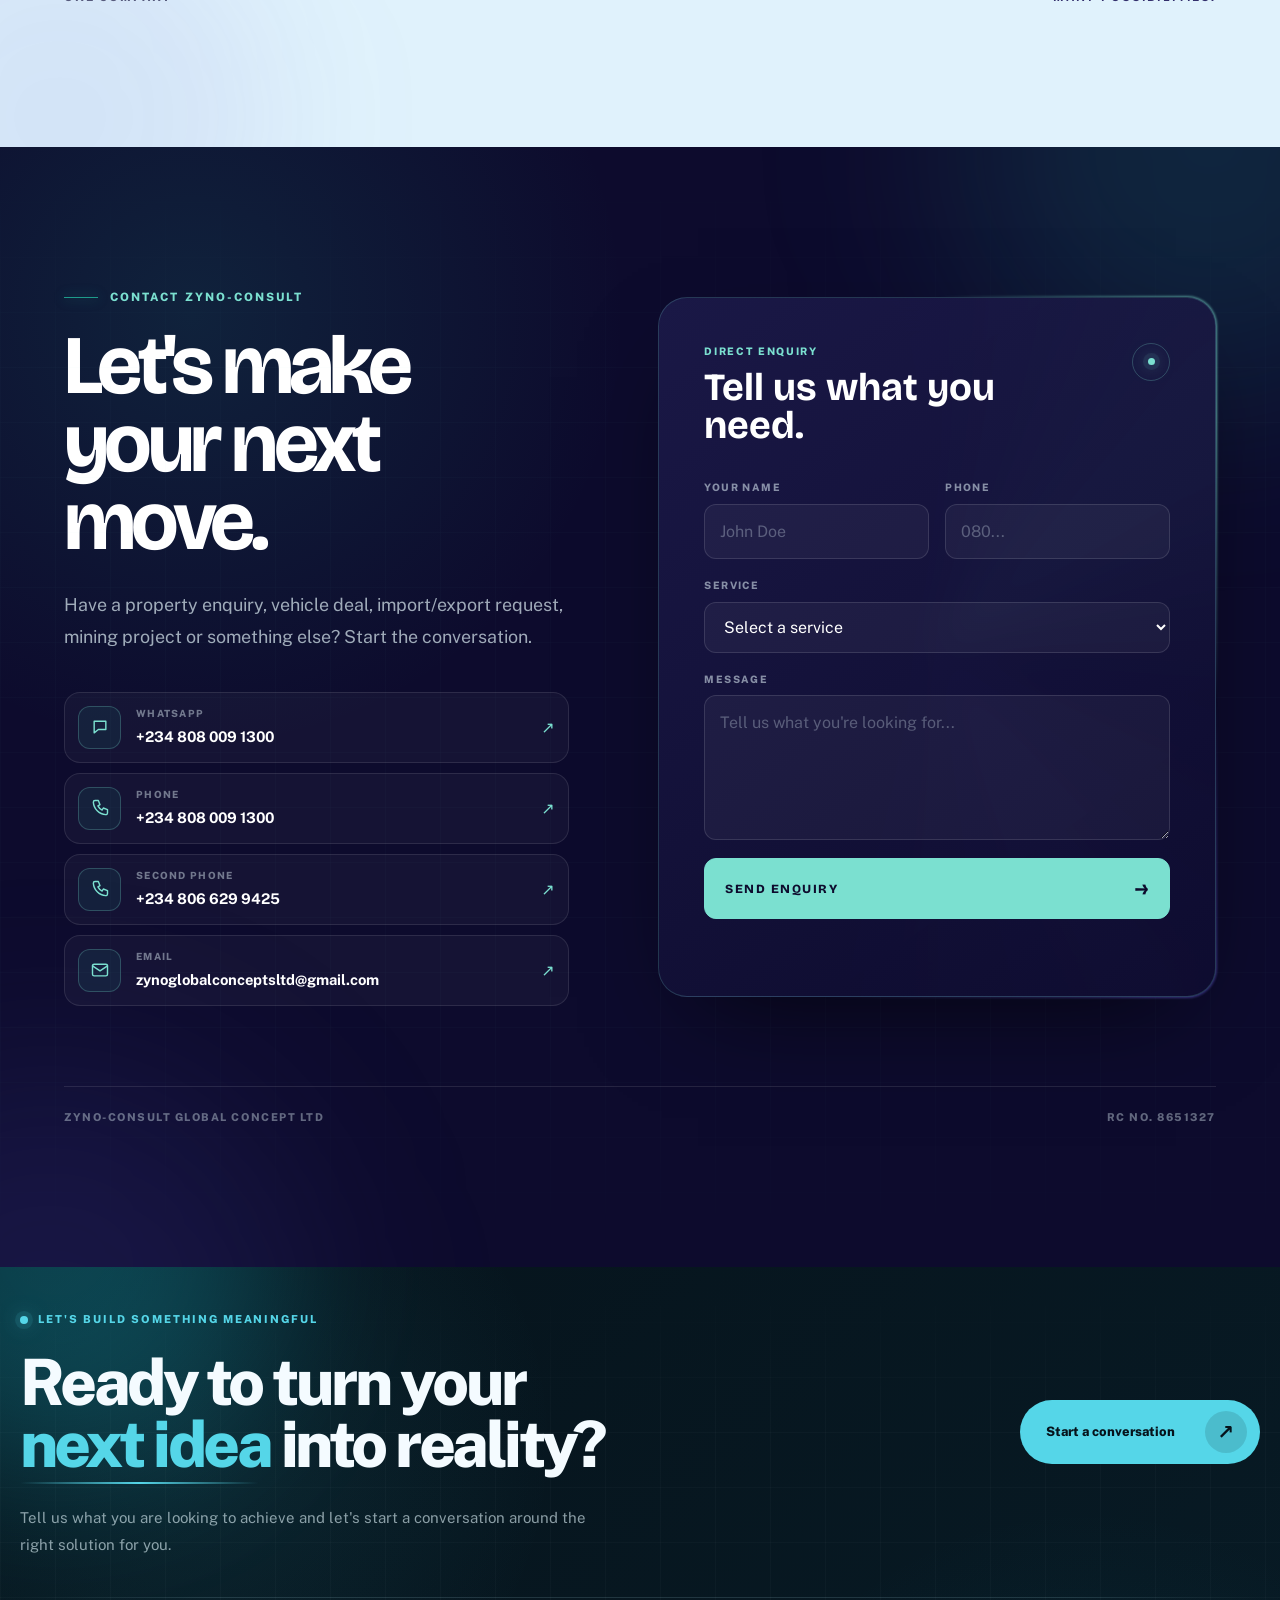
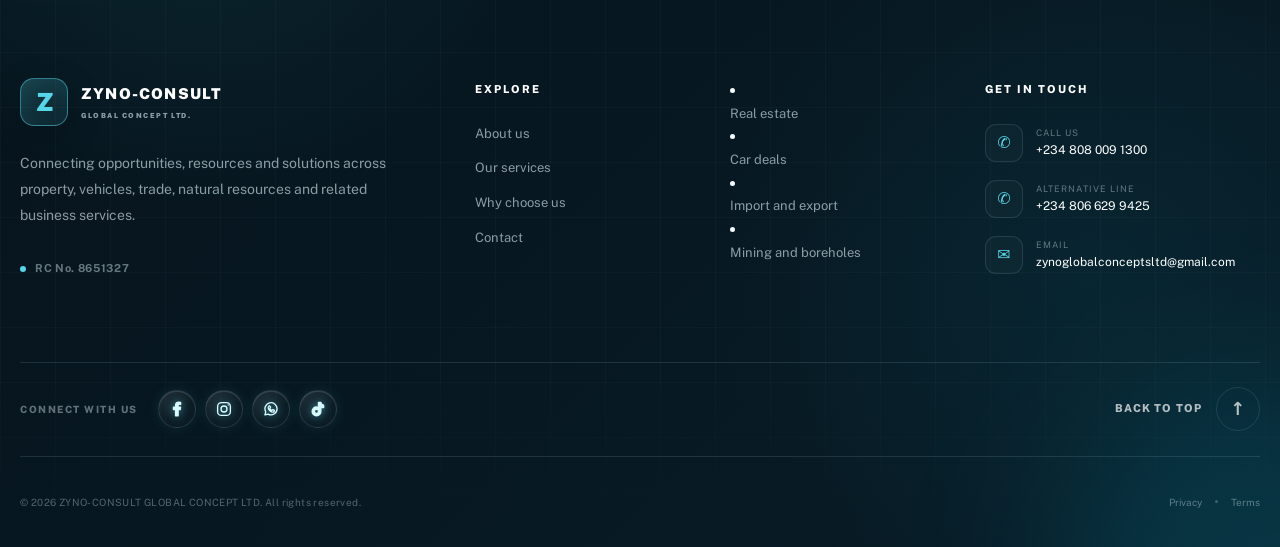
==== commit 59666a3d: "last commit" ====
--- a/index.html
+++ b/index.html
@@ -41,12 +41,12 @@
   <!-- Top bar -->
   <div class="topbar">
     <div class="wrap topbar__in">
-      <ul class="topbar__contact">
+      <ul class="topbar__contact" id="topbarContact">
         <li><a href="tel:+2348080091300">+234 808 009 1300</a></li>
         <li><a href="tel:+2348066299425">+234 806 629 9425</a></li>
         <li class="topbar__mail"><a href="mailto:zynoglobalconceptsltd@gmail.com">zynoglobalconceptsltd@gmail.com</a></li>
       </ul>
-      <p class="topbar__rc">RC No: 8651327</p>
+      <p class="topbar__rc" id="topbarRc">RC No: 8651327</p>
     </div>
   </div>
 
@@ -86,19 +86,30 @@
                 <svg viewBox="0 0 24 24" aria-hidden="true"><path d="m6 9 6 6 6-6"/></svg>
               </button>
             </div>
-            <ul class="submenu">
+            <ul  class="submenu" id="navServices">
               <li><a href="#real-estate">Real estate</a></li>
               <li><a href="#car-deals">Car deals</a></li>
               <li><a href="#import-export">Import and export</a></li>
               <li><a href="#mining-boreholes">Mining and boreholes</a></li>
             </ul>
           </li>
+          <li><a class="nav__link" href="#products">Products</a></li>
           <li><a class="nav__link" href="#why-us">Why choose us</a></li>
           <li><a class="nav__link" href="#contact">Contact</a></li>
         </ul>
 
-        <div class="nav__foot">
+               <div class="nav__foot">
           <a class="btn btn--small" href="https://wa.me/2348080091300?text=Hello%20ZYNO-CONSULT%2C%20I%20would%20like%20to%20make%20an%20enquiry." target="_blank" rel="noopener">WhatsApp us</a>
+
+          <a class="btn btn--small btn--admin" href="admin/login.html" aria-label="Admin login" title="Admin login">
+            <svg viewBox="0 0 24 24" aria-hidden="true"><path d="M12 3 4 6v6c0 4.5 3.4 8.3 8 9 4.6-.7 8-4.5 8-9V6z"/><circle cx="12" cy="11" r="2"/><path d="M12 13v3"/></svg>
+            <span class="btn__txt">Admin</span>
+          </a>
+
+        
+        
+          
+        
           <p class="nav__contact">
             <a href="tel:+2348080091300">+234 808 009 1300</a><br>
             <a href="tel:+2348066299425">+234 806 629 9425</a><br>
@@ -115,6 +126,11 @@
     <section class="hero" id="top">
       <div class="wrap hero__main">
         <div class="hero__copy">
+          <div class="hero__identity" aria-label="ZYNO-CONSULT GLOBAL CONCEPT LTD, RC No. 8651327">
+            <span class="hero__identity-mark" aria-hidden="true"></span>
+            <span class="hero__identity-name">ZYNO-CONSULT <b>GLOBAL CONCEPT LTD</b></span>
+            <span class="hero__identity-rc">RC No. 8651327</span>
+          </div>
           <h1 class="hero__title">
             <span class="line"><span>Land, cars, cargo</span></span>
             <span class="line"><span>and minerals.</span></span>
@@ -138,7 +154,7 @@
       </div>
 
       <div class="services reveal">
-        <ul class="services__grid">
+        <ul class="services__grid" id="heroServices">>
           <li>
             <a href="#real-estate">
               <svg viewBox="0 0 32 32" aria-hidden="true"><path d="M4 15 16 4l12 11"/><path d="M7 13v15h18V13"/><path d="M13 28v-8h6v8"/></svg>
@@ -288,7 +304,9 @@
           <li class="svc" id="real-estate" data-reveal style="--i:0">
             <article class="svc__card">
               <div class="svc__body">
-                <h3 class="svc__title">Real estate</h3>
+                <p class="svc__division">REAL ESTATE DIVISION</p>
+                <h3 class="svc__title">ZYNO HOMES AND PROPERTIES</h3>
+                <p class="svc__affiliation">A division of ZYNO-CONSULT GLOBAL CONCEPT LTD <span>· Investment · RC No. 8651327</span></p>
                 <p class="svc__lead">Buying and selling, construction, and estate broker and management services, along with related services.</p>
                 <ul class="svc__list">
                   <li>Buying and selling of property</li>
@@ -332,7 +350,9 @@
           <li class="svc" id="car-deals" data-reveal style="--i:1">
             <article class="svc__card">
               <div class="svc__body">
-                <h3 class="svc__title">Car deals</h3>
+                <p class="svc__division">MOTOR VEHICLES</p>
+                <h3 class="svc__title">ZYNO MOTORS</h3>
+                <p class="svc__affiliation">A division of ZYNO-CONSULT GLOBAL CONCEPT LTD <span>· Investment · RC No. 8651327</span></p>
                 <p class="svc__lead">Buy a car, sell yours, or swap it for another.</p>
                 <ul class="svc__list">
                   <li>Buying cars</li>
@@ -375,7 +395,9 @@
           <li class="svc" id="import-export" data-reveal style="--i:2">
             <article class="svc__card">
               <div class="svc__body">
-                <h3 class="svc__title">Import and export</h3>
+                <p class="svc__division">GLOBAL TRADE</p>
+                <h3 class="svc__title">ZYNO IMPORT AND EXPORT</h3>
+                <p class="svc__affiliation">A division of ZYNO-CONSULT GLOBAL CONCEPT LTD <span>· Investment · RC No. 8651327</span></p>
                 <p class="svc__lead">We work as an importer and exporter. Tell us what you want to bring in or send out.</p>
                 <ul class="svc__list">
                   <li>Importing goods</li>
@@ -418,9 +440,13 @@
           <li class="svc" id="mining-boreholes" data-reveal style="--i:3">
             <article class="svc__card">
               <div class="svc__body">
-                <h3 class="svc__title">Mining and boreholes</h3>
-                <p class="svc__lead">Mining of natural resources and drilling of boreholes.</p>
+                <p class="svc__division">DESIGN · BUILD · NATURAL RESOURCES</p>
+                <h3 class="svc__title svc__title--long">ZYNO ARCHITECTURAL DESIGN &amp; BUILDING CONTRACTOR</h3>
+                <p class="svc__affiliation">A division of ZYNO-CONSULT GLOBAL CONCEPT LTD <span>· Investment · RC No. 8651327</span></p>
+                <p class="svc__lead">Architectural design, building contracting, mining and borehole services.</p>
                 <ul class="svc__list">
+                  <li>Architectural design</li>
+                  <li>Building contractor</li>
                   <li>Mining of natural resources</li>
                   <li>Borehole drilling</li>
                 </ul>
@@ -458,6 +484,33 @@
 
         </ol>
 
+        <!-- <div class="svcs__more" data-reveal>
+          <div>
+            <h3>Not sure which service you need?</h3>
+            <p>Tell us what you are trying to do and we will point you the right way. We also handle many more kinds of deals.</p>
+          </div>
+          <div class="svcs__more-actions">
+            <a class="btn btn--glow" href="https://wa.me/2348080091300?text=Hello%20ZYNO-CONSULT%2C%20I%20would%20like%20to%20make%20an%20enquiry." target="_blank" rel="noopener">Chat on WhatsApp</a>
+            <a class="btn btn--light" href="tel:+2348066299425">Call +234 806 629 9425</a>
+          </div>
+        </div>
+      </div>
+    </section> -->
+
+        <!-- ================= SERVICES (grid, filled from data) ================= -->
+    <!-- <section class="svcs" id="services" aria-labelledby="services-title"> -->
+     
+       <br><br><div class="wrap">
+        <div class="svcs__head" data-reveal>
+          <h2 class="svcs__title" id="services-title">
+            <span class="mask"><span>What we can help</span></span>
+            <span class="mask"><span>you get done.</span></span>
+          </h2>
+          <p class="svcs__sub">Pick a service to see what is available, or tell us what you need and we will point you to the right one.</p>
+        </div>
+
+        <div class="sgrid" id="servicesGrid" data-reveal aria-live="polite"></div>
+
         <div class="svcs__more" data-reveal>
           <div>
             <h3>Not sure which service you need?</h3>
@@ -468,6 +521,22 @@
             <a class="btn btn--light" href="tel:+2348066299425">Call +234 806 629 9425</a>
           </div>
         </div>
+      </div>
+    </section>
+
+    <!-- ================= PRODUCTS (filled from data) ================= -->
+    <section class="shop" id="products" aria-labelledby="products-title">
+      <div class="wrap">
+        <div class="shop__head" data-reveal>
+          <h2 class="shop__title" id="products-title">
+            <span class="mask"><span>Available now.</span></span>
+            <span class="mask"><span>Order in one tap.</span></span>
+          </h2>
+          <p class="shop__sub">Choose an item and tap Order. WhatsApp opens with the details already filled in.</p>
+        </div>
+
+        <div class="shop__filters" id="productFilters" role="group" aria-label="Filter products by service"></div>
+        <div class="pgrid" id="productsGrid" data-reveal aria-live="polite"></div>
       </div>
     </section>
     <!-- ================= WHY CHOOSE US ================= -->
@@ -528,7 +597,7 @@
 
           <div class="why-pro__rc">
             <span>RC No.</span>
-            <strong data-count="8651327">8,651,327</strong>
+            <strong data-count="8651327">8651327</strong>
           </div>
 
           <p>
@@ -701,7 +770,7 @@
         </p>
 
 
-        <div class="contact-pro__methods">
+        <div class="contact-pro__methods" id="contactMethods">
 
           <a
             class="contact-pro__method"
@@ -1075,7 +1144,7 @@
 
 
       <!-- SERVICES -->
-      <div class="zy-footer__column">
+      <div class="zy-footer__column" id="footerServices">
 
         <h3>Services</h3>
 
@@ -1107,6 +1176,7 @@
               <i>↗</i>
             </a>
           </li>
+          <li><a href="#products">Products</a></li>
 
           <li>
             <a href="#services">
@@ -1120,7 +1190,7 @@
 
 
       <!-- CONTACT -->
-      <div class="zy-footer__column zy-footer__contact">
+      <div class="zy-footer__column zy-footer__contact" id="footerContact">
 
         <h3>Get in touch</h3>
 
@@ -1168,21 +1238,25 @@
 
         <div class="zy-footer__social-links">
 
-          <a href="https://www.facebook.com/people/zyno-consult-global-concept-Ltd/61578834216737/" aria-label="Facebook">
-            <span>f</span>
+          <a href="https://www.facebook.com/people/zyno-consult-global-concept-Ltd/61578834216737/" target="_blank" rel="noopener noreferrer" aria-label="Facebook">
+            <svg viewBox="0 0 24 24" aria-hidden="true"><path d="M13.5 21v-8.2h2.8l.4-3.2h-3.2V7.5c0-.9.3-1.6 1.6-1.6h1.7V3.1c-.3 0-1.3-.1-2.5-.1-2.5 0-4.2 1.5-4.2 4.3v2.3H7.3v3.2h2.8V21h3.4Z"/></svg>
           </a>
 
-          <a href="https://www.instagram.com/zynoconsult/" aria-label="Instagram">
-            <span>◎</span>
+          <a href="https://www.instagram.com/zynoconsult/" target="_blank" rel="noopener noreferrer" aria-label="Instagram">
+            <svg viewBox="0 0 24 24" aria-hidden="true"><rect x="3.5" y="3.5" width="17" height="17" rx="5"/><circle cx="12" cy="12" r="4"/><circle class="social-icon__dot" cx="17.7" cy="6.6" r="1"/></svg>
           </a>
 
           <a
             href="https://wa.me/2348080091300"
             target="_blank"
-            rel="noopener"
+            rel="noopener noreferrer"
             aria-label="WhatsApp"
           >
-            <span>◔</span>
+            <svg viewBox="0 0 24 24" aria-hidden="true"><path d="M20.1 11.7a8.1 8.1 0 0 1-12 7.1l-4.2 1.1 1.1-4.1a8.1 8.1 0 1 1 15.1-4.1Z"/><path d="M9 8.4c.2-.4.4-.4.7-.4h.4c.2 0 .4 0 .5.4l.7 1.6c.1.3 0 .4-.1.6l-.5.6c-.2.2-.2.4-.1.6.5.9 1.2 1.6 2.1 2.1.2.1.4.1.6-.1l.7-.8c.2-.2.4-.2.7-.1l1.5.7c.3.1.4.3.4.5 0 .4-.2 1.1-.7 1.5-.5.5-1.1.7-1.8.6-1-.1-2.3-.7-3.6-1.9-1.1-1-2-2.4-2.2-3.4-.2-.8 0-1.5.7-2.4Z"/></svg>
+          </a>
+
+          <a href="https://www.tiktok.com/@zynoconsult" target="_blank" rel="noopener noreferrer" aria-label="TikTok">
+            <svg viewBox="0 0 24 24" aria-hidden="true"><path d="M15.8 3.2c.3 2.2 1.5 3.6 3.7 3.8v3.2a8.7 8.7 0 0 1-3.7-1.1v6.1a5.8 5.8 0 1 1-5.8-5.8c.4 0 .8 0 1.2.1v3.3a2.7 2.7 0 1 0 1.4 2.4V3.2h3.2Z"/></svg>
           </a>
 
         </div>
@@ -1218,7 +1292,8 @@
   </div>
 
 </footer>
-       <script src="script.js"></script>
-    <!-- Next sections go here: #why-us, #contact -->
+  <script src="js/store.js"></script>
+  <script src="script.js"></script>
+  <script src="js/site.js"></script>
 </body>
 </html>
--- a/style.css
+++ b/style.css
@@ -261,6 +261,40 @@
   letter-spacing: -.028em;
   color: var(--navy);
 }
+.hero__identity {
+  display: inline-flex;
+  align-items: center;
+  flex-wrap: wrap;
+  gap: 8px 12px;
+  margin-bottom: clamp(20px, 3vw, 34px);
+  padding: 9px 13px;
+  border: 1px solid rgba(50, 47, 108, .13);
+  border-radius: 999px;
+  background: rgba(255, 255, 255, .72);
+  box-shadow: 0 8px 26px rgba(35, 33, 82, .07), inset 0 1px rgba(255,255,255,.9);
+}
+.hero__identity-mark {
+  width: 9px;
+  height: 9px;
+  flex: 0 0 auto;
+  border-radius: 50%;
+  background: var(--teal);
+  box-shadow: 0 0 0 4px rgba(30, 155, 138, .12), 0 0 14px rgba(30, 155, 138, .45);
+}
+.hero__identity-name {
+  color: var(--navy);
+  font: 800 .76rem/1.2 var(--display);
+  letter-spacing: .075em;
+}
+.hero__identity-name b { color: var(--teal-deep); }
+.hero__identity-rc {
+  padding-left: 11px;
+  border-left: 1px solid var(--rule);
+  color: var(--muted);
+  font-size: .7rem;
+  font-weight: 600;
+  letter-spacing: .035em;
+}
 .line { display: block; overflow: hidden; padding-bottom: .1em; margin-bottom: -.1em; }
 .line > span { display: block; }
 
@@ -827,7 +861,31 @@
   justify-content: center;
   padding: clamp(28px, 4.4vw, 60px);
 }
-.svc__title { margin: 0 0 12px; font: 700 clamp(1.7rem, 3vw, 2.5rem)/1.1 var(--display); letter-spacing: -.02em; color: var(--navy); }
+.svc__division {
+  margin: 0 0 8px;
+  color: var(--teal-deep);
+  font: 800 .68rem/1.2 var(--body);
+  letter-spacing: .16em;
+}
+.svc__title {
+  margin: 0 0 9px;
+  font: 800 clamp(1.65rem, 2.65vw, 2.35rem)/1.04 var(--display);
+  letter-spacing: -.035em;
+  text-wrap: balance;
+  color: var(--navy);
+}
+.svc__title--long { font-size: clamp(1.35rem, 2.25vw, 2rem); }
+.svc__affiliation {
+  max-width: 48ch;
+  margin: 0 0 16px;
+  padding-left: 11px;
+  border-left: 2px solid var(--teal);
+  color: var(--muted);
+  font-size: .76rem;
+  font-weight: 600;
+  line-height: 1.5;
+}
+.svc__affiliation span { color: var(--navy); font-weight: 700; }
 .svc__lead { max-width: 44ch; margin: 0 0 22px; color: var(--muted); }
 
 .svc__list { display: grid; gap: 10px; margin: 0 0 30px; padding: 0; list-style: none; }
@@ -2823,11 +2881,15 @@
 
 .zy-footer__social-links {
   display: flex;
+  align-items: center;
+  flex-wrap: wrap;
   gap: 9px;
 }
 
 
 .zy-footer__social-links a {
+  position: relative;
+  isolation: isolate;
   width: 38px;
   height: 38px;
 
@@ -2837,18 +2899,51 @@
   border: 1px solid var(--footer-line);
   border-radius: 50%;
 
-  color: rgba(255,255,255,.7);
+  color: #d8fbff;
 
   text-decoration: none;
 
-  background: rgba(255,255,255,.025);
+  background: linear-gradient(145deg, rgba(255,255,255,.11), rgba(255,255,255,.025) 60%);
+  box-shadow: 0 0 14px rgba(85,214,232,.1), inset 0 1px rgba(255,255,255,.12);
+  overflow: hidden;
 
   transition:
     transform .4s cubic-bezier(.2,.8,.2,1),
     color .3s ease,
     background .3s ease,
-    border-color .3s ease;
-}
+    border-color .3s ease,
+    box-shadow .3s ease;
+}
+
+.zy-footer__social-links a::before {
+  content: "";
+  position: absolute;
+  z-index: -1;
+  inset: -60% auto -60% -75%;
+  width: 48%;
+  transform: rotate(25deg);
+  background: linear-gradient(90deg, transparent, rgba(255,255,255,.48), transparent);
+  transition: transform .65s cubic-bezier(.2,.8,.2,1);
+}
+
+.zy-footer__social-links svg {
+  width: 18px;
+  height: 18px;
+  fill: currentColor;
+  stroke: currentColor;
+  stroke-width: 1.8;
+  stroke-linecap: round;
+  stroke-linejoin: round;
+  filter: drop-shadow(0 0 5px rgba(85,214,232,.65));
+  transition: filter .3s ease, transform .3s ease;
+}
+
+.zy-footer__social-links a:nth-child(2) svg,
+.zy-footer__social-links a:nth-child(3) svg {
+  fill: none;
+}
+
+.zy-footer__social-links .social-icon__dot { fill: currentColor; stroke: none; }
 
 
 .zy-footer__social-links a:hover {
@@ -2856,14 +2951,32 @@
     translateY(-5px)
     rotate(8deg);
 
-  color: #06131b;
-
-  background: var(--footer-accent);
-
-  border-color: var(--footer-accent);
+  color: #fff;
+
+  background: linear-gradient(145deg, rgba(85,214,232,.34), rgba(85,214,232,.1));
+
+  border-color: rgba(123,239,255,.9);
 
   box-shadow:
-    0 10px 30px rgba(85,214,232,.18);
+    0 0 12px rgba(85,214,232,.58),
+    0 0 30px rgba(85,214,232,.3),
+    inset 0 0 14px rgba(85,214,232,.16);
+}
+
+.zy-footer__social-links a:hover::before,
+.zy-footer__social-links a:focus-visible::before {
+  transform: translateX(360%) rotate(25deg);
+}
+
+.zy-footer__social-links a:hover svg,
+.zy-footer__social-links a:focus-visible svg {
+  transform: scale(1.12);
+  filter: drop-shadow(0 0 7px rgba(255,255,255,.9));
+}
+
+.zy-footer__social-links a:focus-visible {
+  outline: 2px solid #9cf3ff;
+  outline-offset: 4px;
 }
 
 
@@ -3181,4 +3294,246 @@
     scroll-behavior: auto !important;
   }
 
-}+}
+/* =====================================================
+   SERVICES GRID + PRODUCTS (filled from data)
+   ===================================================== */
+
+/* Services: even, responsive grid */
+.sgrid { display: grid; grid-template-columns: repeat(auto-fill, minmax(260px, 1fr)); gap: 20px; align-items: stretch; }
+
+.scard {
+  display: flex;
+  flex-direction: column;
+  padding: 28px 24px 24px;
+  border-radius: 20px;
+  border: 1px solid var(--rule);
+  background: #fff;
+  scroll-margin-top: calc(var(--nav-h) + 24px);
+  transition: translate .35s var(--ease-out), box-shadow .3s, border-color .3s;
+}
+.scard:hover {
+  translate: 0 -4px;
+  border-color: rgba(30, 155, 138, .6);
+  box-shadow: 0 0 0 1px rgba(30, 155, 138, .25), 0 24px 50px -20px rgba(30, 155, 138, .5);
+}
+.scard__icon {
+  display: grid;
+  place-items: center;
+  width: 52px;
+  height: 52px;
+  border-radius: 14px;
+  border: 1px solid rgba(30, 155, 138, .3);
+  background: var(--sky);
+  box-shadow: 0 0 24px -6px rgba(30, 155, 138, .8);
+}
+.scard__icon svg,
+.pcard__ph svg { fill: none; stroke: var(--teal-deep); stroke-width: 1.7; stroke-linecap: round; stroke-linejoin: round; }
+.scard__icon svg { width: 28px; height: 28px; }
+.scard h3 { margin: 18px 0 8px; font: 600 1.3rem var(--display); color: var(--navy); }
+.scard__text { margin: 0 0 16px; font-size: .95rem; color: var(--muted); }
+.scard__list { display: grid; gap: 8px; margin: 0 0 22px; padding: 0; list-style: none; font-size: .92rem; font-weight: 500; }
+.scard__list li { position: relative; padding-left: 22px; }
+.scard__list li::before {
+  content: "";
+  position: absolute;
+  left: 2px;
+  top: .6em;
+  width: 7px;
+  height: 7px;
+  transform: rotate(45deg);
+  background: var(--teal);
+  box-shadow: 0 0 8px 1px rgba(30, 155, 138, .7);
+}
+.scard__foot { margin-top: auto; }
+.scard__foot .btn { width: 100%; min-height: 46px; }
+
+/* Products */
+.shop { padding-block: clamp(72px, 9vw, 120px); background: #fff; border-top: 1px solid var(--rule); }
+.shop__head { display: flex; flex-wrap: wrap; align-items: flex-end; justify-content: space-between; gap: 20px 48px; margin-bottom: clamp(28px, 4vw, 44px); }
+.shop__title { margin: 0; font: 700 clamp(2rem, 4.4vw, 3.7rem)/1.06 var(--display); letter-spacing: -.025em; color: var(--navy); }
+.shop__sub { max-width: 44ch; margin: 0; font-size: clamp(1rem, 1.4vw, 1.1rem); color: var(--muted); }
+
+.shop__filters { display: flex; gap: 8px; margin-bottom: 28px; padding-bottom: 6px; overflow-x: auto; scrollbar-width: thin; }
+.chip-btn {
+  flex-shrink: 0;
+  min-height: 44px;
+  padding: 0 18px;
+  border-radius: 999px;
+  border: 1.5px solid var(--rule);
+  background: #fff;
+  color: var(--navy);
+  font: 600 .92rem var(--body);
+  cursor: pointer;
+  transition: border-color .2s, background .2s, color .2s, box-shadow .2s;
+}
+.chip-btn:hover { border-color: var(--teal); }
+.chip-btn[aria-pressed="true"] { background: var(--navy); border-color: var(--navy); color: #fff; box-shadow: 0 0 22px -6px rgba(30, 155, 138, .8); }
+.chip-btn small { margin-left: 6px; font-weight: 500; opacity: .7; }
+
+.pgrid { display: grid; grid-template-columns: repeat(auto-fill, minmax(250px, 1fr)); gap: 20px; }
+.pcard {
+  display: flex;
+  flex-direction: column;
+  overflow: hidden;
+  border-radius: 18px;
+  border: 1px solid var(--rule);
+  background: #fff;
+  transition: translate .35s var(--ease-out), box-shadow .3s, border-color .3s;
+}
+.pcard:hover {
+  translate: 0 -4px;
+  border-color: rgba(30, 155, 138, .6);
+  box-shadow: 0 0 0 1px rgba(30, 155, 138, .25), 0 24px 50px -20px rgba(30, 155, 138, .5);
+}
+.pcard__media { position: relative; aspect-ratio: 4 / 3; overflow: hidden; background: var(--sky); }
+.pcard__media img { width: 100%; height: 100%; object-fit: cover; transition: scale .6s var(--ease-out); }
+.pcard:hover .pcard__media img { scale: 1.04; }
+.pcard__ph { display: grid; place-items: center; width: 100%; height: 100%; background: radial-gradient(70% 70% at 50% 50%, #fff, var(--sky)); }
+.pcard__ph svg { width: 56px; height: 56px; stroke-width: 1.5; opacity: .75; }
+.pcard__tags { position: absolute; top: 12px; left: 12px; display: flex; gap: 6px; }
+.ptag { padding: 4px 10px; border-radius: 999px; background: #fff; color: var(--navy); font: 600 .75rem var(--body); box-shadow: 0 4px 12px rgba(35, 33, 82, .15); }
+.ptag--sold { background: var(--navy-deep); color: #fff; }
+.ptag--feat { background: var(--teal-deep); color: #fff; }
+
+.pcard__body { display: flex; flex-direction: column; flex: 1; padding: 18px 18px 20px; }
+.pcard__service { font-size: .8rem; font-weight: 600; color: var(--teal-deep); }
+.pcard__name { margin: 4px 0 6px; font: 600 1.15rem/1.25 var(--display); color: var(--navy); overflow-wrap: anywhere; }
+.pcard__desc {
+  margin: 0 0 14px;
+  font-size: .9rem;
+  color: var(--muted);
+  display: -webkit-box;
+  -webkit-line-clamp: 3;
+  -webkit-box-orient: vertical;
+  overflow: hidden;
+}
+.pcard__price { margin: auto 0 14px; font: 700 1.25rem var(--display); color: var(--navy); }
+.pcard__price small { font: 500 .85rem var(--body); color: var(--muted); }
+.pcard .btn { width: 100%; min-height: 46px; }
+.btn--wa { background: var(--teal-deep); border-color: var(--teal-deep); }
+.btn--wa:hover { background: #106657; border-color: #106657; }
+.btn[disabled] { opacity: .55; cursor: not-allowed; transform: none; }
+.btn[disabled]:hover { background: var(--navy); border-color: var(--navy); transform: none; }
+.pcard__sold-link { display: block; margin-top: 10px; text-align: center; font-size: .88rem; font-weight: 600; color: var(--teal-deep); }
+.pcard__sold-link:hover { text-decoration: underline; }
+
+/* Empty state, skeletons, preview banner */
+.empty {
+  grid-column: 1 / -1;
+  display: grid;
+  justify-items: center;
+  gap: 14px;
+  padding: 40px 24px;
+  border: 1.5px dashed var(--rule);
+  border-radius: 18px;
+  text-align: center;
+  color: var(--muted);
+}
+.empty p { margin: 0; max-width: 46ch; }
+
+.skel {
+  min-height: 320px;
+  border-radius: 18px;
+  background: linear-gradient(90deg, #eef4f8 25%, #f8fbfd 50%, #eef4f8 75%) 0 0 / 200% 100%;
+  animation: shimmer 1.4s linear infinite;
+}
+.skel--s { min-height: 260px; }
+@keyframes shimmer { to { background-position: -200% 0; } }
+
+.preview-banner {
+  position: fixed;
+  left: 16px;
+  bottom: 16px;
+  z-index: 60;
+  display: flex;
+  align-items: center;
+  gap: 12px;
+  padding: 10px 12px 10px 16px;
+  border-radius: 12px;
+  background: var(--navy-deep);
+  color: #fff;
+  font-size: .85rem;
+  box-shadow: 0 12px 30px rgba(35, 33, 82, .35);
+}
+.preview-banner button {
+  min-height: 36px;
+  padding: 0 12px;
+  border-radius: 8px;
+  border: 1px solid rgba(255, 255, 255, .4);
+  background: transparent;
+  color: #fff;
+  font: 600 .8rem var(--body);
+  cursor: pointer;
+}
+.preview-banner button:hover { background: rgba(255, 255, 255, .12); }
+
+/* Scroll-in animation (only after script.js switches on html.reveal-on) */
+.reveal-on .shop__head .mask > span { transform: translateY(112%); transition: transform 1s cubic-bezier(.16, 1, .3, 1); }
+.reveal-on .shop__head .mask:nth-child(2) > span { transition-delay: .09s; }
+.reveal-on .shop__sub { opacity: 0; transform: translateY(18px); transition: opacity .8s ease .3s, transform .9s cubic-bezier(.16, 1, .3, 1) .3s; }
+.shop__head.is-in .mask > span { transform: none; }
+.shop__head.is-in .shop__sub { opacity: 1; transform: none; }
+
+.reveal-on .sgrid:not(.is-in) .scard,
+.reveal-on .pgrid:not(.is-in) .pcard { opacity: 0; }
+.sgrid.is-in .scard,
+.pgrid.is-in .pcard { animation: card-in .7s cubic-bezier(.16, 1, .3, 1) both; animation-delay: calc(var(--i, 0) * .07s); }
+@keyframes card-in { from { opacity: 0; transform: translateY(28px); } to { opacity: 1; transform: none; } }
+
+@media (max-width: 520px) {
+  .sgrid,
+  .pgrid { grid-template-columns: 1fr; }
+}
+@media (prefers-reduced-motion: reduce) {
+  .skel { animation: none; }
+  .sgrid.is-in .scard,
+  .pgrid.is-in .pcard { animation: none; }
+}
+/* =====================================================
+   ADMIN BUTTON (header)
+   ===================================================== */
+
+.btn--admin {
+  gap: 8px;
+  background: transparent;
+  color: var(--navy);
+  border-color: var(--navy);
+}
+.btn--admin svg {
+  width: 18px;
+  height: 18px;
+  flex-shrink: 0;
+  fill: none;
+  stroke: currentColor;
+  stroke-width: 1.8;
+  stroke-linecap: round;
+  stroke-linejoin: round;
+  transition: transform .35s var(--ease-out);
+}
+.btn--admin:hover {
+  background: var(--navy);
+  border-color: var(--navy);
+  color: #fff;
+  box-shadow: 0 0 0 1px rgba(30, 155, 138, .35), 0 0 26px rgba(30, 155, 138, .55);
+}
+.btn--admin:hover svg { transform: scale(1.12) rotate(-6deg); }
+.btn--admin[hidden] { display: none; }
+
+/* Desktop: Admin sits to the left of the WhatsApp button */
+@media (min-width: 1001px) {
+  .nav__foot {
+    display: flex;
+    flex-direction: row-reverse;
+    align-items: center;
+    gap: 10px;
+  }
+}
+
+/* Tight desktop widths: icon only, so the header never wraps */
+@media (min-width: 1001px) and (max-width: 1180px) {
+  .btn--admin { width: 44px; padding: 0; }
+  .btn--admin .btn__txt { display: none; }
+}
+
+/* In the mobile menu the button is full width, like the WhatsApp one (set by the existing .nav__foot .btn rule) */
